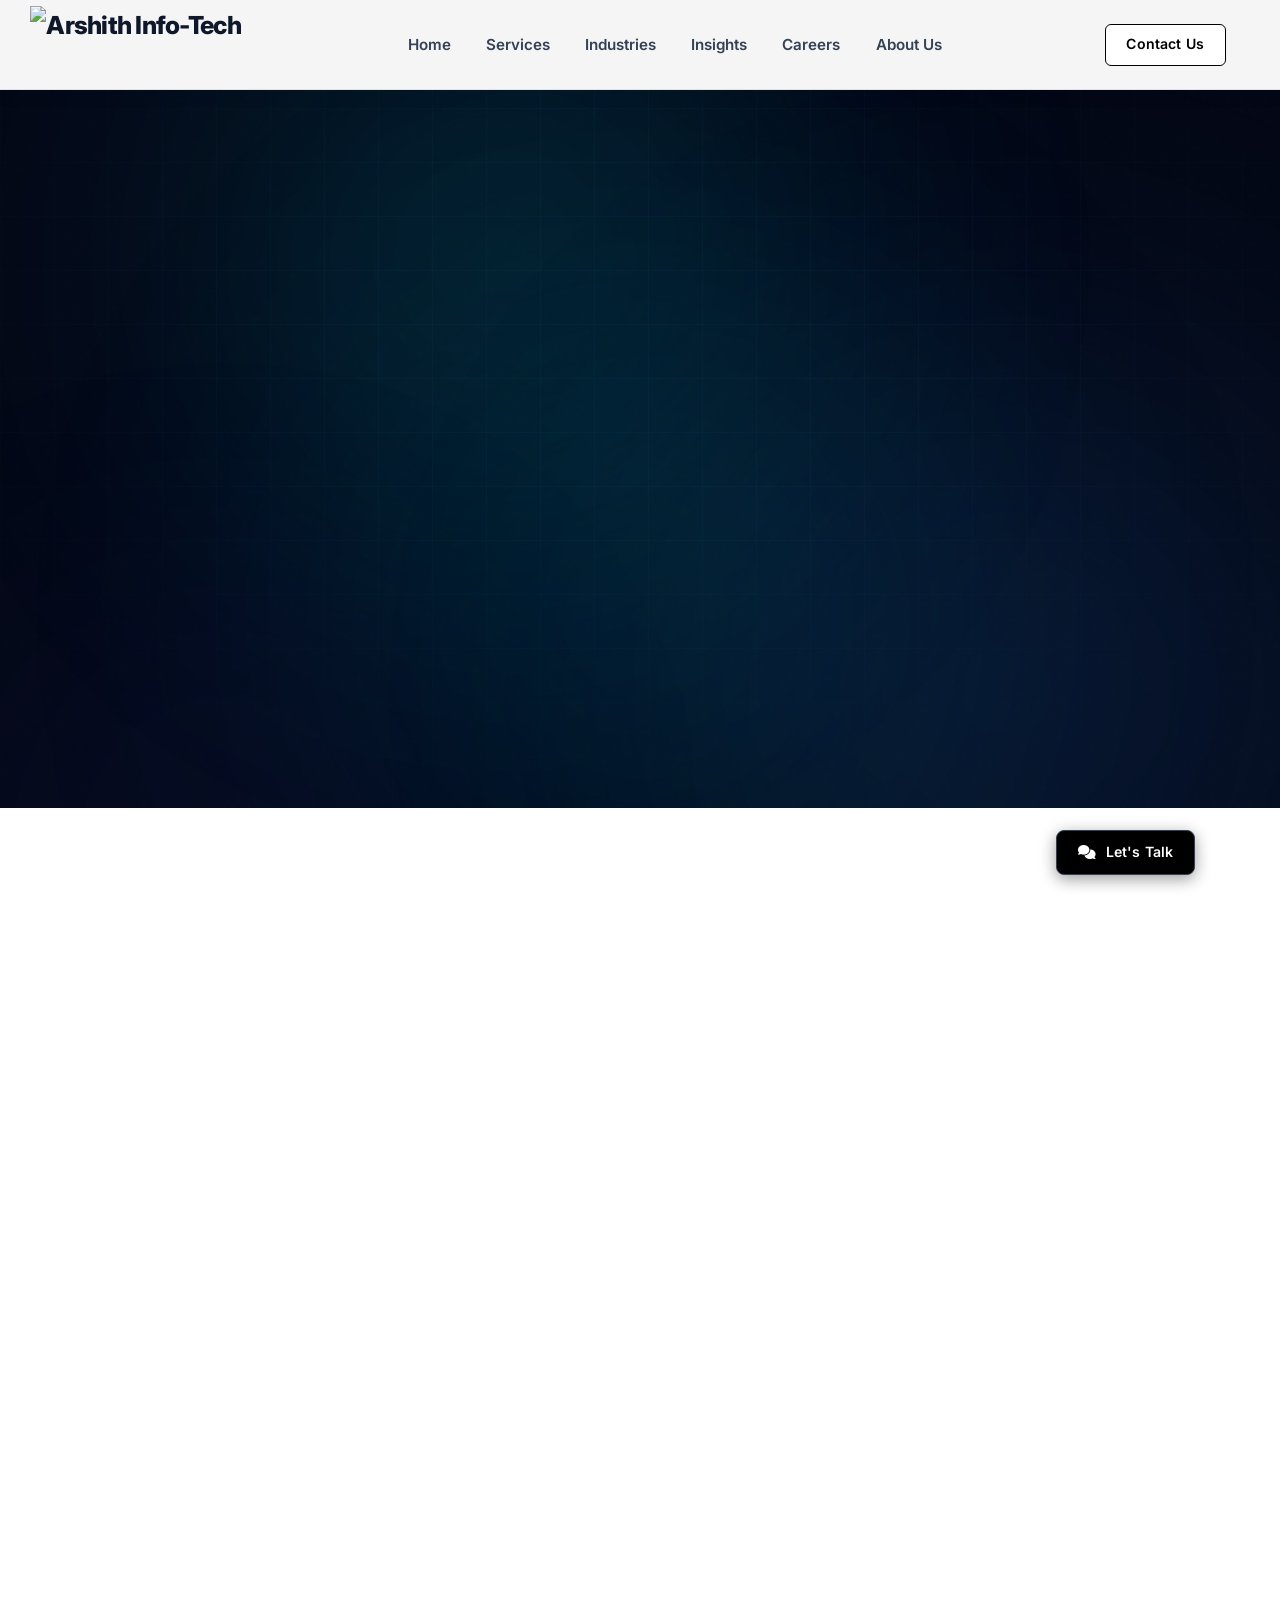
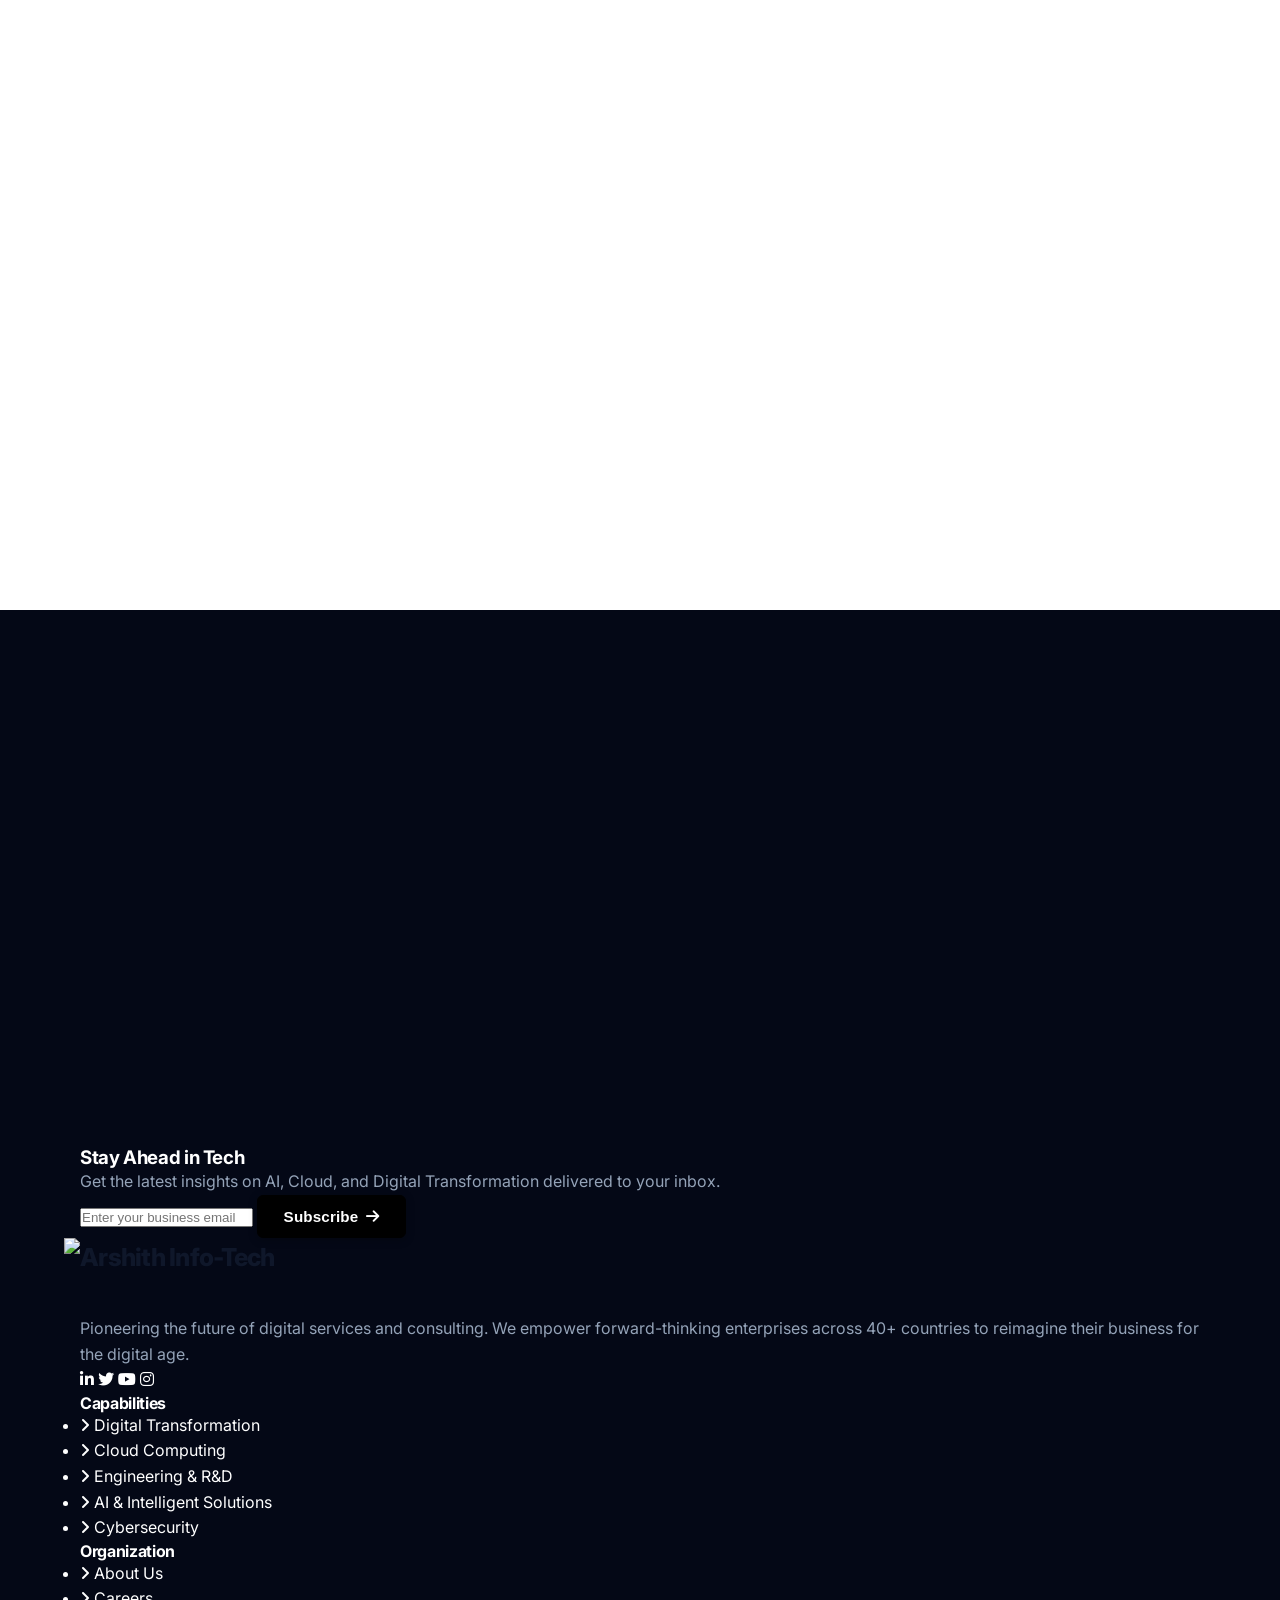
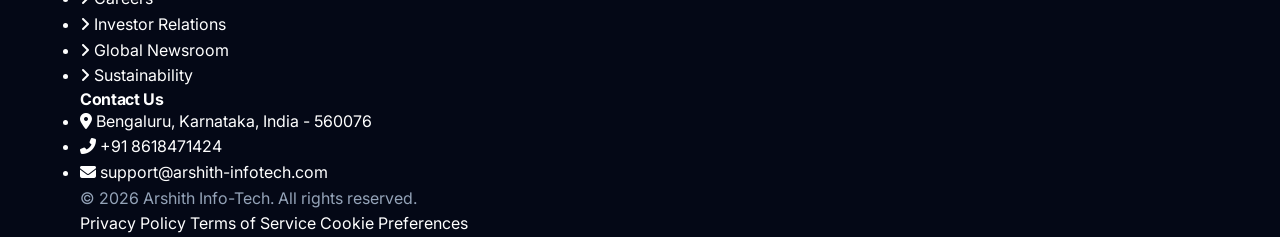
==== careers.html @ ac133708 "Update why-join-us and culture cards with 4-color professional styling" ====
<!DOCTYPE html>
<html lang="en">

<head>
  <meta charset="UTF-8">
  <meta name="viewport" content="width=device-width, initial-scale=1.0">
  <title>Careers | Arshith Info-Tech - Build Your Future With Us</title>
  <meta name="description"
    content="Join Arshith Info-Tech. Build your career with curious thinkers, technology enthusiasts, and problem solvers creating transformative solutions across AI, Cloud, Cybersecurity, and Digital Transformation." />

  <!-- Google Fonts -->
  <link rel="preconnect" href="https://fonts.googleapis.com">
  <link rel="preconnect" href="https://fonts.gstatic.com" crossorigin>
  <link href="https://fonts.googleapis.com/css2?family=Inter:wght@400;500;600;700;800;900&family=Outfit:wght@400;500;600;700;800;900&display=swap" rel="stylesheet">
  <!-- FontAwesome -->
  <link rel="stylesheet" href="https://cdnjs.cloudflare.com/ajax/libs/font-awesome/6.4.0/css/all.min.css">
  <!-- Custom CSS -->
  <link rel="stylesheet" href="css/style.css?v=1.1">
  <link rel="stylesheet" href="footer-premium.css?v=1.1">
  <style>
    /* Direct override for Why Feature Cards */
    .why-interactive-grid > .why-feature-card:nth-child(1) .why-icon-circle,
    .why-feature-card.card-grow .why-icon-circle {
      background: rgba(2, 132, 199, 0.08) !important;
      border: 1px solid rgba(2, 132, 199, 0.25) !important;
      color: #0284c7 !important;
    }
    .why-interactive-grid > .why-feature-card:nth-child(1) .why-card-title,
    .why-feature-card.card-grow .why-card-title {
      color: #0284c7 !important;
    }

    .why-interactive-grid > .why-feature-card:nth-child(2) .why-icon-circle,
    .why-feature-card.card-innovate .why-icon-circle {
      background: rgba(124, 58, 237, 0.08) !important;
      border: 1px solid rgba(124, 58, 237, 0.25) !important;
      color: #7c3aed !important;
    }
    .why-interactive-grid > .why-feature-card:nth-child(2) .why-card-title,
    .why-feature-card.card-innovate .why-card-title {
      color: #7c3aed !important;
    }

    .why-interactive-grid > .why-feature-card:nth-child(3) .why-icon-circle,
    .why-feature-card.card-collaborate .why-icon-circle {
      background: rgba(5, 150, 105, 0.08) !important;
      border: 1px solid rgba(5, 150, 105, 0.25) !important;
      color: #059669 !important;
    }
    .why-interactive-grid > .why-feature-card:nth-child(3) .why-card-title,
    .why-feature-card.card-collaborate .why-card-title {
      color: #059669 !important;
    }

    .why-interactive-grid > .why-feature-card:nth-child(4) .why-icon-circle,
    .why-feature-card.card-impact .why-icon-circle {
      background: rgba(234, 88, 12, 0.08) !important;
      border: 1px solid rgba(234, 88, 12, 0.25) !important;
      color: #ea580c !important;
    }
    .why-interactive-grid > .why-feature-card:nth-child(4) .why-card-title,
    .why-feature-card.card-impact .why-card-title {
      color: #ea580c !important;
    }

    /* Culture Value Pillars - Small clean icon box matching Why cards */
    .culture-value-pillar .pillar-icon,
    body.page-careers .pillar-icon {
      width: 52px !important;
      height: 52px !important;
      border-radius: 14px !important;
      display: inline-flex !important;
      align-items: center !important;
      justify-content: center !important;
      font-size: 1.3rem !important;
      margin-bottom: 1.4rem !important;
    }

    /* Pillar 1: Curiosity - Blue */
    .culture-values-layout > .culture-value-pillar:nth-child(1) .pillar-icon,
    .culture-value-pillar.pillar-curiosity .pillar-icon {
      background: rgba(2, 132, 199, 0.08) !important;
      border: 1px solid rgba(2, 132, 199, 0.25) !important;
      color: #0284c7 !important;
    }
    .culture-values-layout > .culture-value-pillar:nth-child(1) .pillar-title,
    .culture-value-pillar.pillar-curiosity .pillar-title {
      color: #0284c7 !important;
    }
    .culture-values-layout > .culture-value-pillar:nth-child(1) .pillar-top-accent,
    .culture-value-pillar.pillar-curiosity .pillar-top-accent {
      background: linear-gradient(90deg, #0284c7 0%, #38bdf8 100%) !important;
    }
    .culture-values-layout > .culture-value-pillar:nth-child(1) .pillar-footer-tag,
    .culture-value-pillar.pillar-curiosity .pillar-footer-tag {
      color: #0284c7 !important;
    }

    /* Pillar 2: Ownership - Purple */
    .culture-values-layout > .culture-value-pillar:nth-child(2) .pillar-icon,
    .culture-value-pillar.pillar-ownership .pillar-icon {
      background: rgba(124, 58, 237, 0.08) !important;
      border: 1px solid rgba(124, 58, 237, 0.25) !important;
      color: #7c3aed !important;
    }
    .culture-values-layout > .culture-value-pillar:nth-child(2) .pillar-title,
    .culture-value-pillar.pillar-ownership .pillar-title {
      color: #7c3aed !important;
    }
    .culture-values-layout > .culture-value-pillar:nth-child(2) .pillar-top-accent,
    .culture-value-pillar.pillar-ownership .pillar-top-accent {
      background: linear-gradient(90deg, #7c3aed 0%, #a78bfa 100%) !important;
    }
    .culture-values-layout > .culture-value-pillar:nth-child(2) .pillar-footer-tag,
    .culture-value-pillar.pillar-ownership .pillar-footer-tag {
      color: #7c3aed !important;
    }

    /* Pillar 3: Collaboration - Green */
    .culture-values-layout > .culture-value-pillar:nth-child(3) .pillar-icon,
    .culture-value-pillar.pillar-collaboration .pillar-icon {
      background: rgba(5, 150, 105, 0.08) !important;
      border: 1px solid rgba(5, 150, 105, 0.25) !important;
      color: #059669 !important;
    }
    .culture-values-layout > .culture-value-pillar:nth-child(3) .pillar-title,
    .culture-value-pillar.pillar-collaboration .pillar-title {
      color: #059669 !important;
    }
    .culture-values-layout > .culture-value-pillar:nth-child(3) .pillar-top-accent,
    .culture-value-pillar.pillar-collaboration .pillar-top-accent {
      background: linear-gradient(90deg, #059669 0%, #34d399 100%) !important;
    }
    .culture-values-layout > .culture-value-pillar:nth-child(3) .pillar-footer-tag,
    .culture-value-pillar.pillar-collaboration .pillar-footer-tag {
      color: #059669 !important;
    }

    /* Pillar 4: Continuous Improvement - Orange */
    .culture-values-layout > .culture-value-pillar:nth-child(4) .pillar-icon,
    .culture-value-pillar.pillar-improvement .pillar-icon {
      background: rgba(234, 88, 12, 0.08) !important;
      border: 1px solid rgba(234, 88, 12, 0.25) !important;
      color: #ea580c !important;
    }
    .culture-values-layout > .culture-value-pillar:nth-child(4) .pillar-title,
    .culture-value-pillar.pillar-improvement .pillar-title {
      color: #ea580c !important;
    }
    .culture-values-layout > .culture-value-pillar:nth-child(4) .pillar-top-accent,
    .culture-value-pillar.pillar-improvement .pillar-top-accent {
      background: linear-gradient(90deg, #ea580c 0%, #fb923c 100%) !important;
    }
    .culture-values-layout > .culture-value-pillar:nth-child(4) .pillar-footer-tag,
    .culture-value-pillar.pillar-improvement .pillar-footer-tag {
      color: #ea580c !important;
    }
  </style>
</head>

<body class="theme-page-cyber-blue page-careers">

  <!-- Global Animated Background (Interactive Constellation Canvas + Ambient Aurora Glow) -->
  <div class="global-aurora-bg">
    <div class="aurora-orb aurora-orb-1"></div>
    <div class="aurora-orb aurora-orb-2"></div>
    <div class="aurora-orb aurora-orb-3"></div>
    <div class="aurora-orb aurora-orb-4"></div>
  </div>
  <canvas id="globalParticlesCanvas"></canvas>

  <!-- Navbar (Exact Same Header Component) -->
  <nav class="navbar">
    <div class="container">
      <a href="index.html" class="logo">
        <img src="assets/images/logo-official.png" alt="Arshith Info-Tech" class="logo-img">
      </a>
      <ul class="nav-links">
        <div class="drawer-brand">
          <img src="assets/images/logo-official.png" alt="Arshith Info-Tech" class="logo-img">
        </div>
        <button class="drawer-close" aria-label="Close menu"><i class="fas fa-times"></i></button>
        <li><a href="index.html"><i class="fas fa-house"></i> Home</a></li>
        <li><a href="services.html"><i class="fas fa-laptop-code"></i> Services</a></li>
        <li><a href="industries.html"><i class="fas fa-layer-group"></i> Industries</a></li>
        <li><a href="insights.html"><i class="fas fa-newspaper"></i> Insights</a></li>
        <li><a href="careers.html" class="active"><i class="fas fa-briefcase"></i> Careers</a></li>
        <li><a href="about-infotech.html"><i class="fas fa-building"></i> About Us</a></li>
        <li class="drawer-cta-item"><a href="javascript:void(0)" class="btn btn-primary drawer-cta-btn" aria-haspopup="dialog"><i class="fas fa-paper-plane"></i> Contact Us</a></li>
      </ul>
      <a href="javascript:void(0)" class="btn btn-primary nav-cta" aria-haspopup="dialog">Contact Us</a>
      <div class="menu-toggle" aria-label="Open Navigation Menu">
        <i class="fas fa-bars"></i>
      </div>
    </div>
  </nav>

  <!-- Mobile Menu Overlay -->
  <div id="menuOverlay"></div>

  <!-- ===================================================
       1. CAREERS HERO SECTION
       =================================================== -->
  <header class="careers-hero-section">
    <div class="container">
      <div class="careers-hero-grid">
        
        <!-- Hero Left: Typography & Actions -->
        <div class="careers-hero-content reveal-left">
          <div class="careers-pill-badge">
            <span class="careers-pulse-dot"></span>
            <span>CAREERS</span>
          </div>

          <h1 class="careers-hero-title">
            Build Your Future <br><span class="gradient-text">With Us</span>
          </h1>

          <p class="careers-hero-lead">
            Join a team of curious thinkers, technology enthusiasts, and problem solvers who are building solutions for the digital world.
          </p>

          <div class="careers-hero-cta-group">
            <a href="#openings" class="btn btn-primary careers-primary-btn">
              <span>Explore Opportunities</span>
              <i class="fas fa-arrow-down"></i>
            </a>
            <a href="#life-at-arshith" class="btn btn-outline careers-secondary-btn">
              <i class="fas fa-users"></i>
              <span>Life at Arshith Info-Tech</span>
            </a>
          </div>

          <!-- Hero Metrics Strip -->
          <div class="careers-hero-metrics">
            <div class="hero-metric-item">
              <span class="metric-value">100%</span>
              <span class="metric-label">Collaborative Spirit</span>
            </div>
            <div class="metric-divider"></div>
            <div class="hero-metric-item">
              <span class="metric-value">Continuous</span>
              <span class="metric-label">Learning &amp; Mentorship</span>
            </div>
            <div class="metric-divider"></div>
            <div class="hero-metric-item">
              <span class="metric-value">Global</span>
              <span class="metric-label">Project Exposure</span>
            </div>
          </div>
        </div>

        <!-- Hero Right: Team Collaboration Visual Frame -->
        <div class="careers-hero-visual reveal-right">
          <div class="careers-image-composition">
            <div class="composition-main-img-wrapper">
              <img src="assets/images/careers-hero.jpg" alt="Diverse Technology Team Collaborating at Arshith Info-Tech" class="careers-team-img">
              <div class="img-ambient-gradient"></div>
            </div>

            <!-- Floating Employee Telemetry Badges -->
            <div class="careers-floating-badge badge-top-right">
              <div class="badge-icon"><i class="fas fa-brain"></i></div>
              <div class="badge-text">
                <strong>Modern Tech Stacks</strong>
                <span>AI, Cloud &amp; Distributed Systems</span>
              </div>
            </div>

            <div class="careers-floating-badge badge-bottom-left">
              <div class="badge-icon"><i class="fas fa-seedling"></i></div>
              <div class="badge-text">
                <strong>Career Acceleration</strong>
                <span>Structured Growth Pathways</span>
              </div>
            </div>
          </div>
        </div>

      </div>
    </div>
  </header>

  <!-- ===================================================
       CAREERS LIGHT THEME SHOWCASE WRAPPER
       =================================================== -->
  <div class="careers-light-wrapper" style="background-color: #ffffff !important; background: #ffffff !important; position: relative !important; z-index: 10 !important;">

    <!-- ===================================================
         2. WHY JOIN US SECTION (4 Interactive Feature Areas)
         =================================================== -->
    <section class="careers-why-section section-padding" id="why-join-us" style="background-color: #ffffff !important; background: #ffffff !important; position: relative !important; z-index: 12 !important;">
    <div class="container">
      
      <div class="section-header-centered reveal-up">
        <span class="section-eyebrow"><i class="fas fa-compass"></i> WHY BUILD YOUR CAREER</span>
        <h2 class="section-heading">Why Build Your Career With Arshith Info-Tech?</h2>
        <p class="section-subtitle">
          We believe great technology starts with great people. We create an environment where individuals can learn, collaborate, experiment, and grow while working on meaningful technology challenges.
        </p>
      </div>

      <div class="why-interactive-grid">
        
        <!-- Feature 01: GROW -->
        <div class="why-feature-card card-grow reveal-up" data-delay="100">
          <div class="why-card-glow"></div>
          <div class="why-card-number">01</div>
          <div class="why-icon-circle">
            <i class="fas fa-chart-line"></i>
          </div>
          <h3 class="why-card-title">GROW</h3>
          <p class="why-card-desc">
            Build your skills through continuous learning, mentorship, and exposure to modern technologies.
          </p>
          <ul class="why-card-points">
            <li><i class="fas fa-check"></i> Personalized development roadmaps</li>
            <li><i class="fas fa-check"></i> Industry certification sponsorships</li>
            <li><i class="fas fa-check"></i> Senior executive mentorship</li>
          </ul>
        </div>

        <!-- Feature 02: INNOVATE -->
        <div class="why-feature-card card-innovate reveal-up" data-delay="200">
          <div class="why-card-glow"></div>
          <div class="why-card-number">02</div>
          <div class="why-icon-circle">
            <i class="fas fa-lightbulb"></i>
          </div>
          <h3 class="why-card-title">INNOVATE</h3>
          <p class="why-card-desc">
            Work on challenging problems and explore new ideas across AI, cloud, cybersecurity, engineering, and digital transformation.
          </p>
          <ul class="why-card-points">
            <li><i class="fas fa-check"></i> Hackathons and incubation labs</li>
            <li><i class="fas fa-check"></i> Next-generation cloud architectures</li>
            <li><i class="fas fa-check"></i> Real-world AI implementation</li>
          </ul>
        </div>

        <!-- Feature 03: COLLABORATE -->
        <div class="why-feature-card card-collaborate reveal-up" data-delay="300">
          <div class="why-card-glow"></div>
          <div class="why-card-number">03</div>
          <div class="why-icon-circle">
            <i class="fas fa-people-carry-box"></i>
          </div>
          <h3 class="why-card-title">COLLABORATE</h3>
          <p class="why-card-desc">
            Work with talented teams where different perspectives come together to create better solutions.
          </p>
          <ul class="why-card-points">
            <li><i class="fas fa-check"></i> Cross-functional agile squads</li>
            <li><i class="fas fa-check"></i> Transparent, open-door leadership</li>
            <li><i class="fas fa-check"></i> Inclusive, supportive culture</li>
          </ul>
        </div>

        <!-- Feature 04: MAKE AN IMPACT -->
        <div class="why-feature-card card-impact reveal-up" data-delay="400">
          <div class="why-card-glow"></div>
          <div class="why-card-number">04</div>
          <div class="why-icon-circle">
            <i class="fas fa-earth-americas"></i>
          </div>
          <h3 class="why-card-title">MAKE AN IMPACT</h3>
          <p class="why-card-desc">
            Contribute to technology solutions that solve real business problems and create measurable value.
          </p>
          <ul class="why-card-points">
            <li><i class="fas fa-check"></i> Mission-critical enterprise client projects</li>
            <li><i class="fas fa-check"></i> Global digital transformation scale</li>
            <li><i class="fas fa-check"></i> Tangible business outcomes</li>
          </ul>
        </div>

      </div>

    </div>
  </section>

  <!-- ===================================================
       3. LIFE AT ARSHITH INFO-TECH (Editorial Visual Gallery)
       =================================================== -->
  <section class="careers-life-section section-padding" id="life-at-arshith" style="background-color: #ffffff !important; background: #ffffff !important; position: relative !important; z-index: 10 !important;">
    <div class="container">

      <div class="section-header-centered reveal-up">
        <span class="section-eyebrow"><i class="fas fa-heart"></i> WORKPLACE CULTURE</span>
        <h2 class="section-heading">Life at Arshith Info-Tech</h2>
        <p class="section-subtitle">
          More than projects and technology, we are building a workplace where people can learn, share ideas, and grow together.
        </p>
      </div>

      <!-- Asymmetric Editorial Gallery Grid -->
      <div class="life-gallery-mosaic">
        
        <!-- Large Featured Gallery Tile -->
        <div class="gallery-tile tile-large reveal-left">
          <div class="tile-img-container">
            <img src="assets/images/life-collab.png" alt="Team Collaboration and Creative Problem Solving" class="gallery-img">
            <div class="tile-overlay">
              <span class="tile-tag"><i class="fas fa-users-gear"></i> TEAM COLLABORATION</span>
              <h3 class="tile-title">Creative Problem Solving</h3>
              <p class="tile-desc">Engineers and architects collaborating in open brainstorming sessions to architect scalable solutions.</p>
            </div>
          </div>
        </div>

        <!-- Stacked Gallery Tile 1 -->
        <div class="gallery-tile tile-medium reveal-right">
          <div class="tile-img-container">
            <img src="assets/images/life-learning.jpg" alt="Technology Discussions and Learning" class="gallery-img">
            <div class="tile-overlay">
              <span class="tile-tag"><i class="fas fa-chalkboard-user"></i> KNOWLEDGE SHARING</span>
              <h3 class="tile-title">Learning &amp; Development</h3>
              <p class="tile-desc">Regular tech talks, peer code reviews, and deep-dive technical workshops.</p>
            </div>
          </div>
        </div>

        <!-- Stacked Gallery Tile 2 -->
        <div class="gallery-tile tile-medium reveal-up">
          <div class="tile-img-container">
            <img src="assets/images/life-tech.jpg" alt="Technology Discussions & Architecture" class="gallery-img">
            <div class="tile-overlay">
              <span class="tile-tag"><i class="fas fa-microchip"></i> INNOVATION CULTURE</span>
              <h3 class="tile-title">Technology Discussions</h3>
              <p class="tile-desc">Exploring modern frameworks, cloud architectures, and emerging AI paradigms.</p>
            </div>
          </div>
        </div>

      </div>

    </div>
  </section>

  <!-- ===================================================
       4. OUR CULTURE ("Grow With Us" 4 Core Values)
       =================================================== -->
  <section class="careers-culture-section section-padding" style="background-color: #ffffff !important; background: #ffffff !important; position: relative !important; z-index: 10 !important;">
    <div class="container">
      
      <div class="section-header-centered reveal-up">
        <span class="section-eyebrow"><i class="fas fa-award"></i> CORE PRINCIPLES</span>
        <h2 class="section-heading">Grow With Us</h2>
        <p class="section-subtitle">
          Our core values guide how we work with clients, support our teammates, and evolve as a technology organization.
        </p>
      </div>

      <div class="culture-values-layout">
        
        <!-- Value 1: Curiosity -->
        <div class="culture-value-pillar pillar-curiosity reveal-left" data-delay="100">
          <div class="pillar-top-accent"></div>
          <div class="pillar-icon"><i class="fas fa-magnifying-glass"></i></div>
          <h3 class="pillar-title">Curiosity</h3>
          <p class="pillar-desc">
            Stay curious, keep learning, and explore better ways to solve problems.
          </p>
          <span class="pillar-footer-tag">Never stop exploring</span>
        </div>

        <!-- Value 2: Ownership -->
        <div class="culture-value-pillar pillar-ownership reveal-up" data-delay="200">
          <div class="pillar-top-accent"></div>
          <div class="pillar-icon"><i class="fas fa-shield-heart"></i></div>
          <h3 class="pillar-title">Ownership</h3>
          <p class="pillar-desc">
            Take responsibility, follow through, and create meaningful results.
          </p>
          <span class="pillar-footer-tag">Empowered accountability</span>
        </div>

        <!-- Value 3: Collaboration -->
        <div class="culture-value-pillar pillar-collaboration reveal-up" data-delay="300">
          <div class="pillar-top-accent"></div>
          <div class="pillar-icon"><i class="fas fa-handshake-angle"></i></div>
          <h3 class="pillar-title">Collaboration</h3>
          <p class="pillar-desc">
            Share knowledge, respect different perspectives, and succeed together.
          </p>
          <span class="pillar-footer-tag">Win as one team</span>
        </div>

        <!-- Value 4: Continuous Improvement -->
        <div class="culture-value-pillar pillar-improvement reveal-right" data-delay="400">
          <div class="pillar-top-accent"></div>
          <div class="pillar-icon"><i class="fas fa-arrows-spin"></i></div>
          <h3 class="pillar-title">Continuous Improvement</h3>
          <p class="pillar-desc">
            Learn from every experience and keep raising the quality of our work.
          </p>
          <span class="pillar-footer-tag">Excellence by design</span>
        </div>

      </div>

    </div>
  </section>

  <!-- ===================================================
       5. CAREER OPPORTUNITIES & JOB SEARCH INTERFACE
       =================================================== -->
  <section class="careers-openings-section section-padding" id="openings" style="background-color: #ffffff !important; background: #ffffff !important; position: relative !important; z-index: 10 !important;">
    <div class="container">
      
      <div class="section-header-centered reveal-up">
        <span class="section-eyebrow"><i class="fas fa-briefcase"></i> CAREER OPPORTUNITIES</span>
        <h2 class="section-heading">Find Your Opportunity</h2>
        <p class="section-subtitle">
          Explore opportunities to work with our teams and build your career across technology, engineering, consulting, and business functions.
        </p>
        <div class="openings-demo-notice">
          <i class="fas fa-info-circle"></i>
          <span>Sample Opportunity Profiles — Explore requirements, responsibilities, and submit candidate interest below.</span>
        </div>
      </div>

      <!-- Department Filter Pills -->
      <div class="careers-filter-bar reveal-up" id="careersFilterBar">
        <span class="career-filter-label"><i class="fas fa-filter"></i> Department:</span>
        <div class="career-pills-scroll">
          <button type="button" class="career-pill active" data-job-filter="all">All Opportunities</button>
          <button type="button" class="career-pill" data-job-filter="engineering">Engineering</button>
          <button type="button" class="career-pill" data-job-filter="ai-data">AI &amp; Data</button>
          <button type="button" class="career-pill" data-job-filter="cloud">Cloud</button>
          <button type="button" class="career-pill" data-job-filter="cybersecurity">Cybersecurity</button>
          <button type="button" class="career-pill" data-job-filter="design">Design</button>
          <button type="button" class="career-pill" data-job-filter="business-consulting">Business &amp; Consulting</button>
        </div>
      </div>

      <!-- Job Listings Grid -->
      <div class="jobs-list-container">
        
        <!-- Job 1: Software Engineer -->
        <div class="job-card-item reveal-up" data-job-category="engineering">
          <div class="job-card-main">
            <div class="job-dept-tag tag-engineering">
              <i class="fas fa-code"></i> Engineering
            </div>
            <h3 class="job-title">Software Engineer</h3>
            <p class="job-snippet">
              Design, build, and maintain scalable full-stack applications, microservices, and backend APIs using modern frameworks.
            </p>
            <div class="job-meta-row">
              <span class="meta-tag"><i class="fas fa-map-marker-alt"></i> India / Hybrid</span>
              <span class="meta-tag"><i class="fas fa-clock"></i> Full Time</span>
              <span class="meta-tag"><i class="fas fa-layer-group"></i> 2-5 Years Exp</span>
            </div>
          </div>
          <div class="job-card-action">
            <button type="button" class="btn btn-outline btn-view-job" data-open-job-modal="se">
              <span>View Position</span>
              <i class="fas fa-arrow-right"></i>
            </button>
          </div>
        </div>

        <!-- Job 2: AI / ML Engineer -->
        <div class="job-card-item reveal-up" data-job-category="ai-data">
          <div class="job-card-main">
            <div class="job-dept-tag tag-ai">
              <i class="fas fa-brain"></i> AI &amp; Data
            </div>
            <h3 class="job-title">AI / ML Engineer</h3>
            <p class="job-snippet">
              Develop, fine-tune, and deploy machine learning models, generative AI workflows, and predictive analytics engines.
            </p>
            <div class="job-meta-row">
              <span class="meta-tag"><i class="fas fa-map-marker-alt"></i> India / Hybrid</span>
              <span class="meta-tag"><i class="fas fa-clock"></i> Full Time</span>
              <span class="meta-tag"><i class="fas fa-layer-group"></i> 3-6 Years Exp</span>
            </div>
          </div>
          <div class="job-card-action">
            <button type="button" class="btn btn-outline btn-view-job" data-open-job-modal="aiml">
              <span>View Position</span>
              <i class="fas fa-arrow-right"></i>
            </button>
          </div>
        </div>

        <!-- Job 3: Cloud Engineer -->
        <div class="job-card-item reveal-up" data-job-category="cloud">
          <div class="job-card-main">
            <div class="job-dept-tag tag-cloud">
              <i class="fas fa-cloud"></i> Cloud
            </div>
            <h3 class="job-title">Cloud Engineer</h3>
            <p class="job-snippet">
              Architect and manage enterprise cloud infrastructure, Kubernetes clusters, and automated CI/CD deployment pipelines.
            </p>
            <div class="job-meta-row">
              <span class="meta-tag"><i class="fas fa-map-marker-alt"></i> India / Hybrid</span>
              <span class="meta-tag"><i class="fas fa-clock"></i> Full Time</span>
              <span class="meta-tag"><i class="fas fa-layer-group"></i> 3-5 Years Exp</span>
            </div>
          </div>
          <div class="job-card-action">
            <button type="button" class="btn btn-outline btn-view-job" data-open-job-modal="cloud">
              <span>View Position</span>
              <i class="fas fa-arrow-right"></i>
            </button>
          </div>
        </div>

        <!-- Job 4: Cybersecurity Analyst -->
        <div class="job-card-item reveal-up" data-job-category="cybersecurity">
          <div class="job-card-main">
            <div class="job-dept-tag tag-cyber">
              <i class="fas fa-shield-halved"></i> Cybersecurity
            </div>
            <h3 class="job-title">Cybersecurity Analyst</h3>
            <p class="job-snippet">
              Monitor threat intelligence, implement zero-trust protocols, and perform vulnerability assessments across enterprise platforms.
            </p>
            <div class="job-meta-row">
              <span class="meta-tag"><i class="fas fa-map-marker-alt"></i> India / Hybrid</span>
              <span class="meta-tag"><i class="fas fa-clock"></i> Full Time</span>
              <span class="meta-tag"><i class="fas fa-layer-group"></i> 2-4 Years Exp</span>
            </div>
          </div>
          <div class="job-card-action">
            <button type="button" class="btn btn-outline btn-view-job" data-open-job-modal="cyber">
              <span>View Position</span>
              <i class="fas fa-arrow-right"></i>
            </button>
          </div>
        </div>

        <!-- Job 5: UI/UX Designer -->
        <div class="job-card-item reveal-up" data-job-category="design">
          <div class="job-card-main">
            <div class="job-dept-tag tag-design">
              <i class="fas fa-pen-ruler"></i> Design
            </div>
            <h3 class="job-title">UI/UX Designer</h3>
            <p class="job-snippet">
              Craft intuitive user interfaces, enterprise design systems, interactive prototypes, and frictionless user experiences.
            </p>
            <div class="job-meta-row">
              <span class="meta-tag"><i class="fas fa-map-marker-alt"></i> India / Hybrid</span>
              <span class="meta-tag"><i class="fas fa-clock"></i> Full Time</span>
              <span class="meta-tag"><i class="fas fa-layer-group"></i> 2-5 Years Exp</span>
            </div>
          </div>
          <div class="job-card-action">
            <button type="button" class="btn btn-outline btn-view-job" data-open-job-modal="design">
              <span>View Position</span>
              <i class="fas fa-arrow-right"></i>
            </button>
          </div>
        </div>

        <!-- Job 6: Business Analyst -->
        <div class="job-card-item reveal-up" data-job-category="business-consulting">
          <div class="job-card-main">
            <div class="job-dept-tag tag-business">
              <i class="fas fa-briefcase"></i> Business &amp; Consulting
            </div>
            <h3 class="job-title">Business Analyst</h3>
            <p class="job-snippet">
              Translate complex business requirements into clear technical specifications, process flows, and measurable digital initiatives.
            </p>
            <div class="job-meta-row">
              <span class="meta-tag"><i class="fas fa-map-marker-alt"></i> India / Hybrid</span>
              <span class="meta-tag"><i class="fas fa-clock"></i> Full Time</span>
              <span class="meta-tag"><i class="fas fa-layer-group"></i> 2-5 Years Exp</span>
            </div>
          </div>
          <div class="job-card-action">
            <button type="button" class="btn btn-outline btn-view-job" data-open-job-modal="ba">
              <span>View Position</span>
              <i class="fas fa-arrow-right"></i>
            </button>
          </div>
        </div>

      </div>

    </div>
  </section>

  </div>

  <!-- ===================================================
       6. CAREERS FINAL CALL TO ACTION
       =================================================== -->
  <section class="careers-cta-section section-padding">
    <div class="container">
      <div class="careers-cta-box reveal-scale">
        <div class="careers-cta-content">
          <span class="cta-kicker"><i class="fas fa-rocket"></i> JOIN OUR MISSION</span>
          <h2 class="careers-cta-heading">Ready to Build What's Next?</h2>
          <p class="careers-cta-desc">
            Bring your ideas, skills, and curiosity to a team building technology for the future.
          </p>
          <div class="careers-cta-actions">
            <a href="#openings" class="btn btn-primary btn-cta-careers">
              <span>Explore Opportunities</span>
              <i class="fas fa-arrow-up"></i>
            </a>
          </div>
        </div>
      </div>
    </div>
  </section>

  <!-- ===================================================
       7. STANDALONE JOB DETAIL MODALS (6 Positions)
       =================================================== -->

  <!-- Modal: Software Engineer -->
  <div id="modal-job-se" class="job-detail-modal" role="dialog" aria-modal="true" aria-labelledby="jobTitle-se">
    <div class="modal-box job-modal-box">
      <button class="modal-close job-modal-close" aria-label="Close modal"><i class="fas fa-times"></i></button>
      
      <div class="job-modal-header">
        <div class="job-dept-tag tag-engineering"><i class="fas fa-code"></i> Engineering</div>
        <h2 id="jobTitle-se" class="job-modal-title">Software Engineer</h2>
        <div class="job-modal-meta">
          <span><i class="fas fa-map-marker-alt"></i> India / Hybrid</span>
          <span>&bull;</span>
          <span><i class="fas fa-clock"></i> Full Time</span>
          <span>&bull;</span>
          <span><i class="fas fa-building"></i> Arshith Core Engineering</span>
        </div>
      </div>

      <div class="job-modal-body">
        <h3>Role Overview</h3>
        <p>As a Software Engineer at Arshith Info-Tech, you will build and scale mission-critical web applications, backend APIs, and enterprise digital solutions. You will collaborate with cross-functional squads to engineer clean, maintainable, and high-performance software.</p>

        <h3>Key Responsibilities</h3>
        <ul>
          <li>Design, develop, and test modular backend services and responsive frontend interfaces.</li>
          <li>Write robust unit, integration, and end-to-end automated test suites.</li>
          <li>Participate in peer code reviews, architectural discussions, and agile sprints.</li>
          <li>Optimize application performance, database queries, and API response latencies.</li>
        </ul>

        <h3>Required Skills</h3>
        <div class="skills-pill-group">
          <span class="skill-tag">JavaScript / TypeScript</span>
          <span class="skill-tag">Node.js / Python / Java</span>
          <span class="skill-tag">React / Modern Web</span>
          <span class="skill-tag">REST / GraphQL APIs</span>
          <span class="skill-tag">SQL / NoSQL Databases</span>
        </div>

        <h3>Preferred Qualifications</h3>
        <ul>
          <li>Familiarity with Docker containerization and CI/CD pipelines.</li>
          <li>Strong understanding of software design patterns and distributed architectures.</li>
        </ul>
      </div>

      <div class="job-modal-footer">
        <button type="button" class="btn btn-outline job-modal-close">
          <i class="fas fa-arrow-left"></i> Back to Positions
        </button>
        <button type="button" class="btn btn-primary btn-apply-trigger" data-apply-title="Software Engineer" data-apply-dept="Engineering">
          <span>Apply Now</span>
          <i class="fas fa-paper-plane"></i>
        </button>
      </div>
    </div>
  </div>

  <!-- Modal: AI / ML Engineer -->
  <div id="modal-job-aiml" class="job-detail-modal" role="dialog" aria-modal="true" aria-labelledby="jobTitle-aiml">
    <div class="modal-box job-modal-box">
      <button class="modal-close job-modal-close" aria-label="Close modal"><i class="fas fa-times"></i></button>
      
      <div class="job-modal-header">
        <div class="job-dept-tag tag-ai"><i class="fas fa-brain"></i> AI &amp; Data</div>
        <h2 id="jobTitle-aiml" class="job-modal-title">AI / ML Engineer</h2>
        <div class="job-modal-meta">
          <span><i class="fas fa-map-marker-alt"></i> India / Hybrid</span>
          <span>&bull;</span>
          <span><i class="fas fa-clock"></i> Full Time</span>
          <span>&bull;</span>
          <span><i class="fas fa-robot"></i> Arshith AI Practice</span>
        </div>
      </div>

      <div class="job-modal-body">
        <h3>Role Overview</h3>
        <p>Join our AI &amp; Intelligent Solutions squad to develop, fine-tune, and deploy state-of-the-art machine learning models, generative AI pipelines, and predictive analytics tools for enterprise clients.</p>

        <h3>Key Responsibilities</h3>
        <ul>
          <li>Build and deploy ML inference pipelines and agentic generative AI workflows.</li>
          <li>Fine-tune open source LLMs on proprietary domain data with strict guardrails.</li>
          <li>Collaborate with data engineers to construct clean ETL training pipelines.</li>
          <li>Monitor model drift, latency, and inference cost efficiency.</li>
        </ul>

        <h3>Required Skills</h3>
        <div class="skills-pill-group">
          <span class="skill-tag">Python / PyTorch / TensorFlow</span>
          <span class="skill-tag">Generative AI / LLMs / RAG</span>
          <span class="skill-tag">Vector Databases</span>
          <span class="skill-tag">MLOps &amp; Model Deployment</span>
          <span class="skill-tag">Pandas / NumPy</span>
        </div>

        <h3>Preferred Qualifications</h3>
        <ul>
          <li>Experience with LangChain, LlamaIndex, or agentic frameworks.</li>
          <li>Published AI/ML projects or contributions to open-source models.</li>
        </ul>
      </div>

      <div class="job-modal-footer">
        <button type="button" class="btn btn-outline job-modal-close">
          <i class="fas fa-arrow-left"></i> Back to Positions
        </button>
        <button type="button" class="btn btn-primary btn-apply-trigger" data-apply-title="AI / ML Engineer" data-apply-dept="AI &amp; Data">
          <span>Apply Now</span>
          <i class="fas fa-paper-plane"></i>
        </button>
      </div>
    </div>
  </div>

  <!-- Modal: Cloud Engineer -->
  <div id="modal-job-cloud" class="job-detail-modal" role="dialog" aria-modal="true" aria-labelledby="jobTitle-cloud">
    <div class="modal-box job-modal-box">
      <button class="modal-close job-modal-close" aria-label="Close modal"><i class="fas fa-times"></i></button>
      
      <div class="job-modal-header">
        <div class="job-dept-tag tag-cloud"><i class="fas fa-cloud"></i> Cloud</div>
        <h2 id="jobTitle-cloud" class="job-modal-title">Cloud Engineer</h2>
        <div class="job-modal-meta">
          <span><i class="fas fa-map-marker-alt"></i> India / Hybrid</span>
          <span>&bull;</span>
          <span><i class="fas fa-clock"></i> Full Time</span>
          <span>&bull;</span>
          <span><i class="fas fa-server"></i> Arshith Cloud Platform Team</span>
        </div>
      </div>

      <div class="job-modal-body">
        <h3>Role Overview</h3>
        <p>Architect, provision, and maintain secure, highly available cloud infrastructures across AWS, Azure, and Google Cloud Platform. You will implement automated Infrastructure as Code (IaC) and reliable CI/CD pipelines.</p>

        <h3>Key Responsibilities</h3>
        <ul>
          <li>Implement Infrastructure as Code using Terraform and CloudFormation.</li>
          <li>Manage Kubernetes (EKS/AKS/GKE) clusters, service meshes, and ingress controllers.</li>
          <li>Implement FinOps strategies to monitor and optimize cloud expenditure.</li>
          <li>Ensure disaster recovery, automated backups, and multi-region resilience.</li>
        </ul>

        <h3>Required Skills</h3>
        <div class="skills-pill-group">
          <span class="skill-tag">AWS / Azure / GCP</span>
          <span class="skill-tag">Kubernetes &amp; Docker</span>
          <span class="skill-tag">Terraform / Ansible</span>
          <span class="skill-tag">CI/CD (GitHub Actions / GitLab)</span>
          <span class="skill-tag">Linux / Bash / Python</span>
        </div>

        <h3>Preferred Qualifications</h3>
        <ul>
          <li>Certified Cloud Architect or Certified Kubernetes Administrator (CKA).</li>
        </ul>
      </div>

      <div class="job-modal-footer">
        <button type="button" class="btn btn-outline job-modal-close">
          <i class="fas fa-arrow-left"></i> Back to Positions
        </button>
        <button type="button" class="btn btn-primary btn-apply-trigger" data-apply-title="Cloud Engineer" data-apply-dept="Cloud">
          <span>Apply Now</span>
          <i class="fas fa-paper-plane"></i>
        </button>
      </div>
    </div>
  </div>

  <!-- Modal: Cybersecurity Analyst -->
  <div id="modal-job-cyber" class="job-detail-modal" role="dialog" aria-modal="true" aria-labelledby="jobTitle-cyber">
    <div class="modal-box job-modal-box">
      <button class="modal-close job-modal-close" aria-label="Close modal"><i class="fas fa-times"></i></button>
      
      <div class="job-modal-header">
        <div class="job-dept-tag tag-cyber"><i class="fas fa-shield-halved"></i> Cybersecurity</div>
        <h2 id="jobTitle-cyber" class="job-modal-title">Cybersecurity Analyst</h2>
        <div class="job-modal-meta">
          <span><i class="fas fa-map-marker-alt"></i> India / Hybrid</span>
          <span>&bull;</span>
          <span><i class="fas fa-clock"></i> Full Time</span>
          <span>&bull;</span>
          <span><i class="fas fa-lock"></i> Arshith Cyber Defense Center</span>
        </div>
      </div>

      <div class="job-modal-body">
        <h3>Role Overview</h3>
        <p>Protect enterprise digital ecosystems by evaluating vulnerability vectors, configuring zero-trust network boundaries, and responding to cyber incidents across cloud and on-premise environments.</p>

        <h3>Key Responsibilities</h3>
        <ul>
          <li>Conduct periodic vulnerability assessments and penetration testing.</li>
          <li>Monitor SIEM/SOC alerts and orchestrate rapid incident response.</li>
          <li>Implement Identity and Access Management (IAM) and least-privilege policies.</li>
          <li>Ensure compliance with ISO 27001, SOC 2, and GDPR standards.</li>
        </ul>

        <h3>Required Skills</h3>
        <div class="skills-pill-group">
          <span class="skill-tag">SIEM / SOAR Tools</span>
          <span class="skill-tag">Zero-Trust Architecture</span>
          <span class="skill-tag">Network Security &amp; Firewalls</span>
          <span class="skill-tag">Vulnerability Assessment</span>
          <span class="skill-tag">OWASP Security Standards</span>
        </div>

        <h3>Preferred Qualifications</h3>
        <ul>
          <li>CompTIA Security+, CEH, or CISSP certifications.</li>
        </ul>
      </div>

      <div class="job-modal-footer">
        <button type="button" class="btn btn-outline job-modal-close">
          <i class="fas fa-arrow-left"></i> Back to Positions
        </button>
        <button type="button" class="btn btn-primary btn-apply-trigger" data-apply-title="Cybersecurity Analyst" data-apply-dept="Cybersecurity">
          <span>Apply Now</span>
          <i class="fas fa-paper-plane"></i>
        </button>
      </div>
    </div>
  </div>

  <!-- Modal: UI/UX Designer -->
  <div id="modal-job-design" class="job-detail-modal" role="dialog" aria-modal="true" aria-labelledby="jobTitle-design">
    <div class="modal-box job-modal-box">
      <button class="modal-close job-modal-close" aria-label="Close modal"><i class="fas fa-times"></i></button>
      
      <div class="job-modal-header">
        <div class="job-dept-tag tag-design"><i class="fas fa-pen-ruler"></i> Design</div>
        <h2 id="jobTitle-design" class="job-modal-title">UI/UX Designer</h2>
        <div class="job-modal-meta">
          <span><i class="fas fa-map-marker-alt"></i> India / Hybrid</span>
          <span>&bull;</span>
          <span><i class="fas fa-clock"></i> Full Time</span>
          <span>&bull;</span>
          <span><i class="fas fa-palette"></i> Arshith Product Design Studio</span>
        </div>
      </div>

      <div class="job-modal-body">
        <h3>Role Overview</h3>
        <p>Design modern, elegant, and user-centric interfaces for enterprise platforms, mobile applications, and web software. You will transform complex workflows into simple, visually stunning digital experiences.</p>

        <h3>Key Responsibilities</h3>
        <ul>
          <li>Create user journey maps, wireframes, high-fidelity mockups, and interactive prototypes.</li>
          <li>Build and maintain comprehensive design systems and component libraries.</li>
          <li>Conduct user research, usability testing sessions, and feedback synthesis.</li>
          <li>Collaborate closely with frontend engineers to ensure pixel-perfect implementation.</li>
        </ul>

        <h3>Required Skills</h3>
        <div class="skills-pill-group">
          <span class="skill-tag">Figma / FigJam</span>
          <span class="skill-tag">Design Systems</span>
          <span class="skill-tag">Prototyping &amp; Wireframing</span>
          <span class="skill-tag">User Research &amp; Testing</span>
          <span class="skill-tag">Information Architecture</span>
        </div>

        <h3>Preferred Qualifications</h3>
        <ul>
          <li>Strong portfolio demonstrating web and mobile enterprise design solutions.</li>
        </ul>
      </div>

      <div class="job-modal-footer">
        <button type="button" class="btn btn-outline job-modal-close">
          <i class="fas fa-arrow-left"></i> Back to Positions
        </button>
        <button type="button" class="btn btn-primary btn-apply-trigger" data-apply-title="UI/UX Designer" data-apply-dept="Design">
          <span>Apply Now</span>
          <i class="fas fa-paper-plane"></i>
        </button>
      </div>
    </div>
  </div>

  <!-- Modal: Business Analyst -->
  <div id="modal-job-ba" class="job-detail-modal" role="dialog" aria-modal="true" aria-labelledby="jobTitle-ba">
    <div class="modal-box job-modal-box">
      <button class="modal-close job-modal-close" aria-label="Close modal"><i class="fas fa-times"></i></button>
      
      <div class="job-modal-header">
        <div class="job-dept-tag tag-business"><i class="fas fa-briefcase"></i> Business &amp; Consulting</div>
        <h2 id="jobTitle-ba" class="job-modal-title">Business Analyst</h2>
        <div class="job-modal-meta">
          <span><i class="fas fa-map-marker-alt"></i> India / Hybrid</span>
          <span>&bull;</span>
          <span><i class="fas fa-clock"></i> Full Time</span>
          <span>&bull;</span>
          <span><i class="fas fa-chart-pie"></i> Arshith Technology Advisory</span>
        </div>
      </div>

      <div class="job-modal-body">
        <h3>Role Overview</h3>
        <p>Bridge the gap between enterprise business stakeholders and engineering squads by eliciting requirements, documenting user stories, and modeling digital transformation roadmaps.</p>

        <h3>Key Responsibilities</h3>
        <ul>
          <li>Facilitate discovery workshops with enterprise executives and product managers.</li>
          <li>Author functional requirements documents (FRDs), epics, and acceptance criteria.</li>
          <li>Analyze business process workflows and identify digital optimization opportunities.</li>
          <li>Support sprint planning, backlog grooming, and user acceptance testing (UAT).</li>
        </ul>

        <h3>Required Skills</h3>
        <div class="skills-pill-group">
          <span class="skill-tag">Requirements Elicitation</span>
          <span class="skill-tag">Agile &amp; Scrum Methodologies</span>
          <span class="skill-tag">Process Mapping (BPMN)</span>
          <span class="skill-tag">Jira &amp; Confluence</span>
          <span class="skill-tag">Data Analysis &amp; BI</span>
        </div>

        <h3>Preferred Qualifications</h3>
        <ul>
          <li>CBAP, PMI-PBA, or Scrum Product Owner (CSPO) certifications.</li>
        </ul>
      </div>

      <div class="job-modal-footer">
        <button type="button" class="btn btn-outline job-modal-close">
          <i class="fas fa-arrow-left"></i> Back to Positions
        </button>
        <button type="button" class="btn btn-primary btn-apply-trigger" data-apply-title="Business Analyst" data-apply-dept="Business &amp; Consulting">
          <span>Apply Now</span>
          <i class="fas fa-paper-plane"></i>
        </button>
      </div>
    </div>
  </div>

  <!-- ===================================================
       8. APPLICATION FORM POPUP MODAL
       =================================================== -->
  <div id="modal-career-apply" class="job-apply-modal" role="dialog" aria-modal="true" aria-labelledby="applyModalTitle">
    <div class="modal-box apply-modal-box">
      <button class="modal-close apply-modal-close" aria-label="Close application modal"><i class="fas fa-times"></i></button>
      
      <div id="applyFormContainer">
        <div class="apply-modal-header">
          <span class="apply-dept-badge" id="applyDeptDisplay">Engineering</span>
          <h2 id="applyModalTitle" class="apply-modal-title">Apply for <span id="applyJobTitleDisplay">Software Engineer</span></h2>
          <p class="apply-modal-subtitle">Submit your details below. Our talent acquisition team will review your profile.</p>
        </div>

        <form id="careerApplicationForm" class="career-apply-form" novalidate>
          <input type="hidden" id="appliedJobRole" name="jobRole" value="Software Engineer">
          
          <div class="form-row-2">
            <div class="form-group">
              <label for="applyFullName">Full Name <span class="required">*</span></label>
              <input type="text" id="applyFullName" name="fullName" placeholder="e.g. Rahul Sharma" required>
              <span class="field-error-msg">Please enter your full name.</span>
            </div>

            <div class="form-group">
              <label for="applyEmail">Email Address <span class="required">*</span></label>
              <input type="email" id="applyEmail" name="email" placeholder="e.g. rahul.sharma@example.com" required>
              <span class="field-error-msg">Please enter a valid email address.</span>
            </div>
          </div>

          <div class="form-row-2">
            <div class="form-group">
              <label for="applyPhone">Phone Number <span class="required">*</span></label>
              <input type="tel" id="applyPhone" name="phone" placeholder="e.g. +91 98765 43210" required>
              <span class="field-error-msg">Please enter your contact phone number.</span>
            </div>

            <div class="form-group">
              <label for="applyResume">Resume / CV (PDF, DOCX) <span class="required">*</span></label>
              <input type="file" id="applyResume" name="resume" accept=".pdf,.doc,.docx" required>
              <span class="field-error-msg">Please attach your resume file.</span>
            </div>
          </div>

          <div class="form-group">
            <label for="applyCover">Cover Message / Why Arshith? <span class="optional">(Optional)</span></label>
            <textarea id="applyCover" name="coverMessage" rows="3" placeholder="Tell us briefly about your experience, interests, or what excites you about this role..."></textarea>
          </div>

          <div class="form-footer-action">
            <button type="submit" class="btn btn-primary btn-submit-app">
              <span>Submit Application</span>
              <i class="fas fa-paper-plane"></i>
            </button>
            <span class="form-privacy-note"><i class="fas fa-lock"></i> Your data is processed securely and kept strictly confidential.</span>
          </div>
        </form>
      </div>

      <!-- Success Confirmation View -->
      <div id="applySuccessContainer" class="apply-success-view" style="display: none;">
        <div class="success-icon-badge">
          <i class="fas fa-check-circle"></i>
        </div>
        <h3 class="success-title">Application Received!</h3>
        <p class="success-message">
          Thank you for your interest in joining Arshith Info-Tech. Our team will review your application and get back to you if your profile matches an opportunity.
        </p>
        <div class="success-actions">
          <button type="button" class="btn btn-primary apply-modal-close">
            <span>Back to Opportunities</span>
            <i class="fas fa-arrow-right"></i>
          </button>
        </div>
      </div>

    </div>
  </div>

  <!-- ===================================================
       9. GLOBAL PREMIUM FOOTER (Exact Same White Theme)
       =================================================== -->
  <footer class="footer">
    <div class="footer-newsletter">
      <div class="container">
        <div class="newsletter-content">
          <div class="newsletter-text">
            <h3>Stay Ahead in Tech</h3>
            <p>Get the latest insights on AI, Cloud, and Digital Transformation delivered to your inbox.</p>
          </div>
          <form class="newsletter-form">
            <input type="email" placeholder="Enter your business email" required>
            <button type="submit" class="btn btn-primary">Subscribe <i class="fas fa-arrow-right"></i></button>
          </form>
        </div>
      </div>
    </div>

    <div class="container">
      <div class="footer-grid">
        <div class="footer-brand">
          <a href="index.html" class="logo footer-logo">
            <img src="assets/images/logo-official.png" alt="Arshith Info-Tech" class="logo-img">
          </a>
          <p class="footer-about">Pioneering the future of digital services and consulting. We empower forward-thinking enterprises across 40+ countries to reimagine their business for the digital age.</p>
          <div class="social-links">
            <a href="#" aria-label="LinkedIn" class="social-icon"><i class="fab fa-linkedin-in"></i></a>
            <a href="#" aria-label="Twitter" class="social-icon"><i class="fab fa-twitter"></i></a>
            <a href="#" aria-label="YouTube" class="social-icon"><i class="fab fa-youtube"></i></a>
            <a href="#" aria-label="Instagram" class="social-icon"><i class="fab fa-instagram"></i></a>
          </div>
        </div>
        <div class="footer-links">
          <h4>Capabilities</h4>
          <ul>
            <li><a href="services.html#digital-transformation"><i class="fas fa-angle-right"></i> Digital Transformation</a></li>
            <li><a href="services.html#cloud-computing"><i class="fas fa-angle-right"></i> Cloud Computing</a></li>
            <li><a href="services.html#engineering-rd"><i class="fas fa-angle-right"></i> Engineering &amp; R&amp;D</a></li>
            <li><a href="services.html#ai-solutions"><i class="fas fa-angle-right"></i> AI &amp; Intelligent Solutions</a></li>
            <li><a href="services.html#cybersecurity"><i class="fas fa-angle-right"></i> Cybersecurity</a></li>
          </ul>
        </div>
        <div class="footer-links">
          <h4>Organization</h4>
          <ul>
            <li><a href="about-infotech.html"><i class="fas fa-angle-right"></i> About Us</a></li>
            <li><a href="careers.html"><i class="fas fa-angle-right"></i> Careers</a></li>
            <li><a href="#footer"><i class="fas fa-angle-right"></i> Investor Relations</a></li>
            <li><a href="#footer"><i class="fas fa-angle-right"></i> Global Newsroom</a></li>
            <li><a href="#footer"><i class="fas fa-angle-right"></i> Sustainability</a></li>
          </ul>
        </div>
        <div class="footer-links">
          <h4>Contact Us</h4>
          <ul class="footer-contact-minimal">
            <li><i class="fas fa-map-marker-alt"></i> Bengaluru, Karnataka, India - 560076</li>
            <li><i class="fas fa-phone-alt"></i> +91 8618471424</li>
            <li><i class="fas fa-envelope"></i> support@arshith-infotech.com</li>
          </ul>
        </div>
      </div>
      <div class="footer-bottom">
        <div class="footer-bottom-flex">
          <p>&copy; 2026 Arshith Info-Tech. All rights reserved.</p>
          <div class="legal-links">
            <a href="#">Privacy Policy</a>
            <a href="#">Terms of Service</a>
            <a href="#">Cookie Preferences</a>
          </div>
        </div>
      </div>
    </div>
  </footer>

  <!-- Floating CTA Button -->
  <div class="floating-cta" id="floatingCta">
    <a href="javascript:void(0)" class="floating-cta-btn nav-cta" id="floatingCtaBtn" aria-haspopup="dialog">
      <i class="fas fa-comments"></i>
      <span>Let's Talk</span>
    </a>
  </div>

  <!-- Back to Top -->
  <button id="backToTop" aria-label="Back to top"><i class="fas fa-chevron-up"></i></button>

  <!-- Custom JavaScript -->
  <script src="js/main.js"></script>
</body>

</html>

<!-- Last Updated: 2026-09-04T07:32:27.501Z -->
---- css/style.css ----
:root {
  --primary: #2563eb;
  --primary-glow: rgba(37, 99, 235, 0.4);
  --primary-dark: #1d4ed8;
  --primary-light: #60a5fa;
  --secondary: #06b6d4;
  --accent: #8b5cf6;
  --dark-bg: #070d18;
  --dark-card: #0f172a;
  --dark-surface: rgba(15, 23, 42, 0.75);
  --bg-alt: #070d18;
  --text-main: #f8fafc;
  --text-muted: #94a3b8;
  --text-dim: #64748b;
  --border-color: rgba(255, 255, 255, 0.08);
  --border-hover: rgba(59, 130, 246, 0.45);
  --gradient-primary: linear-gradient(135deg, #2563eb 0%, #06b6d4 100%);
  --gradient-accent: linear-gradient(135deg, #3b82f6 0%, #8b5cf6 100%);
  --glass-bg: rgba(15, 23, 42, 0.65);
  --glass-border: rgba(255, 255, 255, 0.1);
  --glass-shadow: 0 16px 40px rgba(0, 0, 0, 0.4);
  --radius-sm: 8px;
  --radius-md: 14px;
  --radius-lg: 20px;
  --radius-xl: 28px;
  --transition: all 0.3s cubic-bezier(0.4, 0, 0.2, 1);
}

*, *::before, *::after {
  box-sizing: border-box;
  margin: 0;
  padding: 0;
}

html {
  scroll-behavior: smooth;
  font-family: 'Inter', system-ui, -apple-system, sans-serif;
  background-color: var(--dark-bg);
  color: var(--text-main);
  overflow-x: hidden;
}

body {
  line-height: 1.6;
  background-color: var(--dark-bg);
  color: var(--text-main);
  overflow-x: hidden;
  position: relative;
}

.container {
  width: 90%;
  max-width: 1240px;
  margin: 0 auto;
  padding: 0 1rem;
}

/* Typography */
h1, h2, h3, h4, h5, h6 {
  font-weight: 700;
  line-height: 1.25;
  color: var(--text-main);
  letter-spacing: -0.02em;
}

p {
  color: var(--text-muted);
  font-size: 1rem;
}

a {
  color: inherit;
  text-decoration: none;
  transition: var(--transition);
}

.text-primary {
  color: var(--primary) !important;
}

.text-center {
  text-align: center;
}

.mt-4 {
  margin-top: 1.5rem !important;
}

/* Badges & Section Headers */
.section-badge {
  display: inline-block;
  padding: 0.35rem 1rem;
  font-size: 0.8rem;
  font-weight: 600;
  text-transform: uppercase;
  letter-spacing: 0.1em;
  color: var(--secondary);
  background: rgba(6, 182, 212, 0.1);
  border: 1px solid rgba(6, 182, 212, 0.25);
  border-radius: 50px;
  margin-bottom: 0.85rem;
  backdrop-filter: blur(8px);
}

.section-title {
  font-size: 2.5rem;
  margin-bottom: 0.75rem;
  font-weight: 800;
  background: linear-gradient(180deg, #ffffff 0%, #cbd5e1 100%);
  -webkit-background-clip: text;
  -webkit-text-fill-color: transparent;
}

.section-subtitle {
  font-size: 1.125rem;
  color: var(--text-muted);
  max-width: 650px;
  margin: 0 auto 3rem auto;
}

.section-padding {
  padding: 6.5rem 0;
  position: relative;
  background: transparent;
}

.bg-alt {
  background: transparent !important;
  position: relative;
}

.bg-alt::before {
  display: none !important;
}

/* Buttons */
.btn {
  display: inline-flex;
  align-items: center;
  justify-content: center;
  gap: 0.5rem;
  padding: 0.85rem 1.8rem;
  font-size: 0.95rem;
  font-weight: 600;
  border-radius: var(--radius-md);
  border: none;
  cursor: pointer;
  transition: var(--transition);
  text-align: center;
  position: relative;
  overflow: hidden;
}

.btn::before {
  content: '';
  position: absolute;
  top: 0;
  left: -120%;
  width: 55%;
  height: 100%;
  background: linear-gradient(90deg, transparent, rgba(255, 255, 255, 0.3), transparent);
  transform: skewX(-25deg);
  pointer-events: none;
  animation: btnGlossSweep 5s infinite;
}

@keyframes btnGlossSweep {
  0%, 70% {
    left: -120%;
  }
  100% {
    left: 180%;
  }
}

.btn-primary {
  background: var(--gradient-primary);
  color: #fff;
  box-shadow: 0 4px 20px var(--primary-glow);
}

.btn-primary:hover {
  transform: translateY(-2px);
  box-shadow: 0 8px 28px rgba(37, 99, 235, 0.6);
}

.btn-outline {
  background: rgba(255, 255, 255, 0.04);
  color: var(--text-main);
  border: 1px solid var(--border-color);
  backdrop-filter: blur(8px);
}

.btn-outline:hover {
  background: rgba(255, 255, 255, 0.1);
  border-color: rgba(255, 255, 255, 0.3);
  transform: translateY(-2px);
}

/* Navbar */
.navbar {
  position: fixed;
  top: 0;
  left: 0;
  width: 100%;
  z-index: 1000;
  background: rgba(255, 255, 255, 0.96) !important;
  backdrop-filter: blur(16px);
  -webkit-backdrop-filter: blur(16px);
  border-bottom: 1px solid rgba(0, 0, 0, 0.08) !important;
  box-shadow: 0 4px 20px rgba(0, 0, 0, 0.05);
  padding: 0.35rem 0;
  transition: var(--transition);
}

.navbar .container {
  display: flex;
  align-items: center;
  justify-content: space-between;
  max-width: 1320px;
  width: 94%;
  padding-left: 0.5rem;
}

.logo {
  font-size: 1.55rem;
  font-weight: 800;
  letter-spacing: -0.03em;
  color: #0f172a;
  display: inline-flex;
  align-items: center;
  text-decoration: none;
  margin-left: -12px;
  transform: translateX(-4px);
}

.logo-img {
  height: 78px;
  width: auto;
  max-width: 100%;
  object-fit: contain;
  display: block;
  transition: transform 0.3s cubic-bezier(0.4, 0, 0.2, 1), filter 0.3s ease;
}

.logo:hover .logo-img {
  transform: scale(1.03);
}

.logo-tech {
  color: var(--primary-light);
}

.logo-dot {
  color: var(--secondary);
}

.nav-links {
  display: flex;
  align-items: center;
  gap: 2.2rem;
  list-style: none;
}

.nav-links a {
  font-size: 0.95rem;
  font-weight: 600;
  color: #334155;
  transition: var(--transition);
}

.nav-links a:hover {
  color: #0284c7;
}

.drawer-brand, .drawer-close, .drawer-cta-item {
  display: none;
}

.nav-links a i {
  display: none;
}

.menu-toggle {
  display: none;
  font-size: 1.4rem;
  color: #0284c7;
  cursor: pointer;
}

/* ===================================================
   GLOBAL INTERACTIVE BACKGROUND (CANVAS + AURORA ORBS + HIGH-TECH GRID)
   =================================================== */
#globalParticlesCanvas,
#heroParticles {
  position: fixed;
  top: 0;
  left: 0;
  width: 100vw;
  height: 100vh;
  pointer-events: none;
  z-index: 0;
  filter: drop-shadow(0 0 6px rgba(6, 182, 212, 0.25));
}

.global-aurora-bg {
  position: fixed;
  top: 0;
  left: 0;
  width: 100vw;
  height: 100vh;
  pointer-events: none;
  z-index: 0;
  overflow: hidden;
  background-color: var(--dark-bg);
}

/* Precision Tech Grid Layer with Radial Vignette Fade */
.global-aurora-bg::before {
  content: '';
  position: absolute;
  inset: 0;
  background-image: 
    linear-gradient(to right, rgba(56, 189, 248, 0.035) 1px, transparent 1px),
    linear-gradient(to bottom, rgba(56, 189, 248, 0.035) 1px, transparent 1px);
  background-size: 54px 54px;
  mask-image: radial-gradient(ellipse 90% 70% at 50% 35%, #000 25%, transparent 90%);
  -webkit-mask-image: radial-gradient(ellipse 90% 70% at 50% 35%, #000 25%, transparent 90%);
  pointer-events: none;
  z-index: 1;
}

/* Cinematic Ambient Noise Texture Overlay to Eliminate Color Banding */
.global-aurora-bg::after {
  content: '';
  position: absolute;
  inset: 0;
  background-image: url("data:image/svg+xml,%3Csvg viewBox='0 0 200 200' xmlns='http://www.w3.org/2000/svg'%3E%3Cfilter id='noiseFilter'%3E%3CfeTurbulence type='fractalNoise' baseFrequency='0.85' numOctaves='3' stitchTiles='stitch'/%3E%3C/filter%3E%3Crect width='100%25' height='100%25' filter='url(%23noiseFilter)' opacity='0.025'/%3E%3C/svg%3E");
  opacity: 0.28;
  mix-blend-mode: overlay;
  pointer-events: none;
  z-index: 2;
}

.aurora-orb {
  position: absolute;
  border-radius: 50%;
  filter: blur(140px);
  pointer-events: none;
  opacity: 0.42;
  will-change: transform, opacity;
  animation: floatGlobalOrb 26s ease-in-out infinite alternate;
}

.aurora-orb-1 {
  top: -10%;
  left: 12%;
  width: 700px;
  height: 700px;
  background: radial-gradient(circle at center, rgba(37, 99, 235, 0.4) 0%, rgba(6, 182, 212, 0.18) 45%, transparent 75%);
}

.aurora-orb-2 {
  top: 35%;
  right: -8%;
  width: 750px;
  height: 750px;
  background: radial-gradient(circle at center, rgba(14, 165, 233, 0.35) 0%, rgba(139, 92, 246, 0.18) 50%, transparent 75%);
  animation-delay: -8s;
  animation-duration: 30s;
}

.aurora-orb-3 {
  bottom: -12%;
  left: 20%;
  width: 780px;
  height: 780px;
  background: radial-gradient(circle at center, rgba(6, 182, 212, 0.32) 0%, rgba(29, 78, 216, 0.18) 55%, transparent 80%);
  animation-delay: -16s;
  animation-duration: 34s;
}

.aurora-orb-4 {
  top: 60%;
  left: -6%;
  width: 600px;
  height: 600px;
  background: radial-gradient(circle at center, rgba(139, 92, 246, 0.25) 0%, rgba(37, 99, 235, 0.14) 50%, transparent 75%);
  animation-delay: -11s;
  animation-duration: 25s;
}

@keyframes floatGlobalOrb {
  0% {
    transform: translate(0, 0) scale(1) rotate(0deg);
    opacity: 0.38;
  }
  33% {
    transform: translate(45px, -35px) scale(1.08) rotate(45deg);
    opacity: 0.48;
  }
  66% {
    transform: translate(-30px, 40px) scale(0.95) rotate(90deg);
    opacity: 0.36;
  }
  100% {
    transform: translate(25px, -20px) scale(1.05) rotate(135deg);
    opacity: 0.42;
  }
}

/* Base Body & Section Stacking */
.hero,
.section-padding,
.footer,
.footer-premium {
  position: relative;
  z-index: 1;
}

.bg-alt {
  background-color: transparent !important;
  backdrop-filter: none !important;
  -webkit-backdrop-filter: none !important;
}

/* Hero Section */
.hero {
  position: relative;
  min-height: 100vh;
  padding-top: 8rem;
  padding-bottom: 5rem;
  display: flex;
  align-items: center;
  background: transparent;
  overflow: hidden;
}

.hero .container {
  position: relative;
  z-index: 2;
  display: grid;
  grid-template-columns: 1.1fr 0.9fr;
  gap: 3.5rem;
  align-items: center;
}

.hero-badge {
  display: inline-flex;
  align-items: center;
  gap: 0.75rem;
  padding: 0.45rem 1.25rem;
  border-radius: 50px;
  background: rgba(15, 28, 56, 0.75);
  border: 1px solid rgba(56, 189, 248, 0.4);
  color: #38bdf8;
  font-size: 0.84rem;
  font-weight: 700;
  letter-spacing: 0.04em;
  margin-bottom: 1.5rem;
  box-shadow: 0 0 25px rgba(56, 189, 248, 0.2), inset 0 0 12px rgba(56, 189, 248, 0.1);
  backdrop-filter: blur(12px);
  -webkit-backdrop-filter: blur(12px);
}

.pulse-dot {
  position: relative;
  width: 9px;
  height: 9px;
  border-radius: 50%;
  background: #00f5a0;
  box-shadow: 0 0 12px #00f5a0;
  display: inline-block;
}

.pulse-dot::after {
  content: '';
  position: absolute;
  inset: -4px;
  border-radius: 50%;
  border: 1.5px solid #00f5a0;
  animation: sonarPing 2.2s cubic-bezier(0, 0, 0.2, 1) infinite;
}

@keyframes sonarPing {
  0% { transform: scale(0.8); opacity: 1; }
  100% { transform: scale(2.8); opacity: 0; }
}

.hero-title {
  font-size: 3.8rem;
  font-weight: 800;
  line-height: 1.15;
  margin-bottom: 1.2rem;
  color: #ffffff;
  letter-spacing: -0.02em;
}

.hero-title-prefix {
  display: block;
  color: #ffffff;
  text-shadow: 0 4px 25px rgba(0, 0, 0, 0.7);
}

/* ===================================================
   HERO TITLE SMOOTH SEQUENTIAL ROTATION & REFLECTION
   =================================================== */
.hologram-text-container {
  position: relative;
  display: inline-flex;
  align-items: center;
  margin-top: 0.15em;
  padding: 0.06em 0.35em;
  border-radius: 14px;
  background: rgba(14, 165, 233, 0.05);
  border: 1px solid rgba(56, 189, 248, 0.2);
  box-shadow: 0 0 35px rgba(56, 189, 248, 0.15), inset 0 0 20px rgba(56, 189, 248, 0.06);
  backdrop-filter: blur(10px);
  -webkit-backdrop-filter: blur(10px);
  transition: all 0.35s ease;
  overflow: hidden;
  -webkit-box-reflect: below 2px linear-gradient(to bottom, transparent 35%, rgba(0, 242, 254, 0.22) 85%, rgba(56, 189, 248, 0.38) 100%);
}

.hologram-text-container:hover {
  border-color: rgba(56, 189, 248, 0.45);
  box-shadow: 0 0 45px rgba(56, 189, 248, 0.25), inset 0 0 25px rgba(56, 189, 248, 0.1);
}

.hologram-scramble-text {
  display: inline-block;
  font-family: inherit;
  font-weight: 800;
  background: linear-gradient(135deg, #00f2fe 0%, #38bdf8 35%, #818cf8 70%, #00f2fe 100%);
  background-size: 250% auto;
  -webkit-background-clip: text;
  -webkit-text-fill-color: transparent;
  filter: drop-shadow(0 0 22px rgba(56, 189, 248, 0.45));
  animation: hologramShimmer 6s linear infinite;
  letter-spacing: -0.01em;
  user-select: none;
  min-height: 1.15em;
  white-space: nowrap;
  opacity: 1;
  transform: translateY(0);
  transition: opacity 0.35s cubic-bezier(0.16, 1, 0.3, 1), transform 0.35s cubic-bezier(0.16, 1, 0.3, 1);
}

.hologram-scramble-text.text-fade-out {
  opacity: 0;
  transform: translateY(-14px);
}

.hologram-scramble-text.text-fade-in-prep {
  opacity: 0;
  transform: translateY(14px);
  transition: none !important;
}

.hologram-scramble-text:hover {
  filter: drop-shadow(0 0 32px rgba(0, 242, 254, 0.85));
}

@keyframes hologramShimmer {
  0% { background-position: 0% 50%; }
  50% { background-position: 100% 50%; }
  100% { background-position: 0% 50%; }
}

@keyframes headingGlossSweep {
  0% {
    background-position: 0% 50%;
  }
  50% {
    background-position: 100% 50%;
  }
  100% {
    background-position: 0% 50%;
  }
}

/* Glowing Quantum Laser Energy Bar */
.hologram-energy-bar {
  position: absolute;
  bottom: -2px;
  left: 6%;
  width: 88%;
  height: 2px;
  background: linear-gradient(90deg, transparent, #00f2fe, #38bdf8, #818cf8, transparent);
  box-shadow: 0 0 12px #00f2fe, 0 0 24px #38bdf8;
  border-radius: 2px;
  opacity: 0.85;
}

.hologram-energy-bar::after {
  content: '';
  position: absolute;
  top: -1px;
  left: 0;
  width: 28px;
  height: 4px;
  background: #ffffff;
  border-radius: 50%;
  box-shadow: 0 0 15px #ffffff, 0 0 30px #00f2fe;
  animation: energyScan 3.5s ease-in-out infinite;
}

@keyframes energyScan {
  0% { left: 0%; opacity: 0; }
  20% { opacity: 1; }
  80% { opacity: 1; }
  100% { left: calc(100% - 28px); opacity: 0; }
}

/* Interactive Capability Chips */
.hero-tech-pills {
  display: flex;
  gap: 0.65rem;
  flex-wrap: wrap;
  margin-top: 1.1rem;
  margin-bottom: 1.8rem;
}

.tech-pill {
  display: inline-flex;
  align-items: center;
  gap: 0.45rem;
  padding: 0.38rem 0.95rem;
  border-radius: 50px;
  background: rgba(15, 23, 42, 0.7);
  border: 1px solid rgba(255, 255, 255, 0.1);
  color: #94a3b8;
  font-size: 0.78rem;
  font-weight: 600;
  cursor: pointer;
  transition: all 0.3s cubic-bezier(0.16, 1, 0.3, 1);
  backdrop-filter: blur(8px);
  -webkit-backdrop-filter: blur(8px);
}

.tech-pill i {
  font-size: 0.74rem;
  color: #64748b;
  transition: color 0.3s ease;
}

.tech-pill:hover {
  background: rgba(30, 58, 138, 0.35);
  border-color: rgba(56, 189, 248, 0.4);
  color: #e2e8f0;
  transform: translateY(-2px);
}

.tech-pill.active {
  background: rgba(14, 165, 233, 0.18);
  border-color: rgba(56, 189, 248, 0.7);
  color: #38bdf8;
  box-shadow: 0 0 16px rgba(56, 189, 248, 0.25);
}

.tech-pill.active i {
  color: #00f2fe;
}

.hero-subtitle {
  font-size: 1.15rem;
  color: var(--text-muted);
  margin-bottom: 2.4rem;
  max-width: 540px;
  line-height: 1.65;
}

.hero-cta {
  display: flex;
  gap: 1.2rem;
  flex-wrap: wrap;
}

.hero-cta .btn-primary {
  position: relative;
  overflow: hidden;
  background: #000000 !important;
  color: #ffffff !important;
  font-weight: 600 !important;
  border: 1px solid #000000 !important;
  box-shadow: 0 2px 8px rgba(0, 0, 0, 0.3) !important;
  transition: all 0.2s ease !important;
}

.hero-cta .btn-primary::after {
  display: none !important;
}

.hero-cta .btn-primary:hover {
  background: #1f2937 !important;
  border-color: #1f2937 !important;
  transform: translateY(-1px) !important;
  box-shadow: 0 4px 14px rgba(0, 0, 0, 0.4) !important;
}

.hero-cta .btn-outline {
  background: rgba(255, 255, 255, 0.06);
  color: #ffffff;
  border: 1.5px solid rgba(255, 255, 255, 0.35);
  backdrop-filter: blur(10px);
  -webkit-backdrop-filter: blur(10px);
  transition: all 0.2s ease;
}

.hero-cta .btn-outline:hover {
  background: #ffffff;
  border-color: #ffffff;
  color: #0f172a;
  box-shadow: 0 4px 12px rgba(0, 0, 0, 0.15);
  transform: translateY(-1px);
}

/* --- HERO AI VISUALIZER HUB --- */
.hero-ai-visualizer {
  position: relative;
  display: flex;
  align-items: center;
  justify-content: center;
}

.ai-core-hub {
  position: relative;
  width: 480px;
  height: 480px;
  margin: 0 auto;
  display: flex;
  align-items: center;
  justify-content: center;
}

/* Concentric Radar Rings */
.ai-ring {
  position: absolute;
  border-radius: 50%;
  pointer-events: none;
}

.ai-ring-outer {
  width: 450px;
  height: 450px;
  border: 1px dashed rgba(56, 189, 248, 0.35);
  animation: rotateRingClockwise 28s linear infinite;
}

.ai-ring-middle {
  width: 340px;
  height: 340px;
  border: 1px solid rgba(0, 242, 254, 0.25);
  border-top: 2px solid #00f2fe;
  border-bottom: 2px solid #38bdf8;
  animation: rotateRingCounter 18s linear infinite;
}

.ai-ring-inner {
  width: 230px;
  height: 230px;
  border: 2px dashed rgba(129, 140, 248, 0.45);
  animation: rotateRingClockwise 12s linear infinite;
}

.ai-laser-scanner {
  position: absolute;
  width: 450px;
  height: 450px;
  border-radius: 50%;
  background: conic-gradient(from 0deg at 50% 50%, rgba(56, 189, 248, 0.25) 0deg, transparent 65deg, transparent 360deg);
  animation: rotateRingClockwise 7s linear infinite;
  pointer-events: none;
}

@keyframes rotateRingClockwise {
  from { transform: rotate(0deg); }
  to { transform: rotate(360deg); }
}

@keyframes rotateRingCounter {
  from { transform: rotate(360deg); }
  to { transform: rotate(0deg); }
}

/* Central Glowing AI Nexus */
.ai-nexus {
  width: 135px;
  height: 135px;
  border-radius: 50%;
  background: radial-gradient(circle, #00f2fe 0%, #2563eb 60%, #0d1e3d 100%);
  display: flex;
  align-items: center;
  justify-content: center;
  position: relative;
  z-index: 5;
  box-shadow: 0 0 50px rgba(0, 242, 254, 0.75), inset 0 0 25px rgba(255, 255, 255, 0.6);
  animation: nexusPulse 4s ease-in-out infinite alternate;
  cursor: pointer;
  transition: transform 0.4s ease;
}

.ai-nexus:hover {
  transform: scale(1.08);
}

@keyframes nexusPulse {
  0% { box-shadow: 0 0 35px rgba(0, 242, 254, 0.5), inset 0 0 20px rgba(255, 255, 255, 0.5); }
  100% { box-shadow: 0 0 65px rgba(0, 242, 254, 0.85), 0 0 90px rgba(37, 99, 235, 0.45), inset 0 0 30px rgba(255, 255, 255, 0.8); }
}

.nexus-core {
  display: flex;
  flex-direction: column;
  align-items: center;
  justify-content: center;
  color: #ffffff;
}

.nexus-core i {
  font-size: 2.4rem;
  color: #ffffff;
  filter: drop-shadow(0 0 10px #ffffff);
  margin-bottom: 3px;
  animation: brainGlow 3s ease-in-out infinite alternate;
}

@keyframes brainGlow {
  0% { transform: scale(1); filter: drop-shadow(0 0 8px #ffffff); }
  100% { transform: scale(1.08); filter: drop-shadow(0 0 15px #00f2fe); }
}

.nexus-core span {
  font-size: 0.68rem;
  font-weight: 800;
  letter-spacing: 0.12em;
  text-shadow: 0 0 8px rgba(0, 242, 254, 0.9);
}

/* Orbiting Satellite Nodes */
.ai-orbit-node {
  position: absolute;
  background: linear-gradient(145deg, rgba(14, 38, 77, 0.9) 0%, rgba(8, 20, 44, 0.95) 100%);
  border: 1px solid rgba(56, 189, 248, 0.38);
  backdrop-filter: blur(14px);
  border-radius: var(--radius-md);
  padding: 0.75rem 1.15rem;
  display: flex;
  align-items: center;
  gap: 0.85rem;
  box-shadow: 0 15px 35px rgba(0, 0, 0, 0.6), 0 0 20px rgba(56, 189, 248, 0.2);
  z-index: 6;
  transition: all 0.35s ease;
  cursor: pointer;
}

.ai-orbit-node:hover {
  transform: scale(1.08);
  border-color: #00f2fe;
  box-shadow: 0 20px 40px rgba(0, 0, 0, 0.7), 0 0 30px rgba(0, 242, 254, 0.45);
}

.orbit-icon {
  width: 38px;
  height: 38px;
  border-radius: 10px;
  background: rgba(56, 189, 248, 0.15);
  border: 1px solid rgba(56, 189, 248, 0.35);
  color: #38bdf8;
  display: flex;
  align-items: center;
  justify-content: center;
  font-size: 1.1rem;
}

.orbit-info strong {
  display: block;
  font-size: 0.92rem;
  color: #ffffff;
  font-weight: 700;
}

.orbit-info small {
  display: block;
  font-size: 0.75rem;
  color: #94a3b8;
}

/* 1. Generative AI (Top Right) */
.node-1 {
  top: 15px;
  right: -15px;
  animation: floatNode1 5s ease-in-out infinite alternate;
}

/* 2. Cyber Shield (Middle Left) */
.node-2 {
  top: 38%;
  left: -35px;
  animation: floatNode3 5.5s ease-in-out infinite alternate;
}

/* 3. Cloud Mesh (Bottom Left) */
.node-3 {
  bottom: 35px;
  left: -25px;
  animation: floatNode2 6s ease-in-out infinite alternate;
}

@keyframes floatNode1 {
  0% { transform: translateY(0); }
  100% { transform: translateY(-12px); }
}

@keyframes floatNode2 {
  0% { transform: translateY(0); }
  100% { transform: translateY(12px); }
}

@keyframes floatNode3 {
  0% { transform: translateX(0); }
  100% { transform: translateX(-10px); }
}

/* Floating AI Telemetry Cards */
.floating-ai-card {
  position: absolute;
  background: linear-gradient(145deg, rgba(14, 38, 77, 0.92) 0%, rgba(8, 20, 44, 0.98) 100%);
  border: 1px solid rgba(56, 189, 248, 0.38);
  backdrop-filter: blur(16px);
  padding: 0.95rem 1.35rem;
  border-radius: var(--radius-lg);
  box-shadow: 0 20px 45px rgba(0, 0, 0, 0.65), 0 0 25px rgba(56, 189, 248, 0.25);
  z-index: 7;
}

/* 4. AI Engine: Active (Top Left) */
.live-status-card {
  top: -15px;
  left: 10px;
  animation: floatCard 4.5s ease-in-out infinite alternate;
}

.live-indicator {
  display: flex;
  align-items: center;
  gap: 0.5rem;
  margin-bottom: 0.5rem;
}

.live-dot {
  width: 7px;
  height: 7px;
  border-radius: 50%;
  background: #00f5a0;
  box-shadow: 0 0 8px #00f5a0;
}

.live-text {
  font-size: 0.72rem;
  font-weight: 800;
  letter-spacing: 0.08em;
  color: #00f5a0;
}

.live-stats {
  display: flex;
  gap: 1.2rem;
}

.stat-mini span {
  display: block;
  font-size: 0.68rem;
  font-weight: 700;
  color: #94a3b8;
}

.stat-mini strong {
  display: block;
  font-size: 0.95rem;
  font-weight: 800;
  color: #ffffff;
}

/* 5. 40+ Global Nodes (Bottom Right) */
.live-node-card {
  bottom: -20px;
  right: 15px;
  display: flex;
  align-items: center;
  gap: 1rem;
  animation: floatCard 4s ease-in-out infinite alternate;
  animation-delay: -2s;
}

.live-node-card h4 {
  color: #ffffff !important;
  font-size: 1.05rem;
  font-weight: 700;
  margin-bottom: 0.15rem;
}

.live-node-card p {
  color: #94a3b8 !important;
  font-size: 0.8rem;
}

@keyframes floatCard {
  0% { transform: translateY(0); }
  100% { transform: translateY(-12px); }
}

/* ===================================================
   WHO WE ARE (ABOUT) SECTION - HIGH-TECH ENTERPRISE
   =================================================== */
#about {
  background: linear-gradient(180deg, rgba(14, 26, 46, 0.45) 0%, rgba(18, 33, 58, 0.55) 50%, rgba(14, 26, 46, 0.45) 100%) !important;
  position: relative;
  border-top: none !important;
  border-bottom: none !important;
  backdrop-filter: blur(3px);
  -webkit-backdrop-filter: blur(3px);
  overflow: hidden;
}

#about::before {
  display: none;
}

#about .container {
  position: relative;
  z-index: 2;
}

.about-grid {
  display: grid;
  grid-template-columns: 1.05fr 0.95fr;
  gap: 4.5rem;
  align-items: center;
}

/* ===================================================
   WHO WE ARE (ABOUT) - CRISP WHITE & BOLD BLACK THEME
   =================================================== */
#about,
#about.section-padding,
body.theme-page-cyber-blue #about,
body.theme-cyber-blue #about,
body.theme-page-dark-emerald #about,
body.theme-page-cream-crimson #about,
body.page-home #about,
body.page-infotech #about {
  background: #ffffff !important;
  position: relative;
  z-index: 10;
  box-shadow: 0 -15px 40px rgba(0, 0, 0, 0.04), 0 15px 40px rgba(0, 0, 0, 0.04);
  scroll-margin-top: 100px;
  font-family: 'Quicksand', sans-serif !important;
}

#about,
#about *,
#about h2,
#about h4,
#about p,
#about span,
#about button,
#about a,
#about strong,
.who-we-are-badge,
.about-hero-title,
.about-hero-desc,
.about-features-stack,
.about-feature-item,
.about-feature-details,
.about-feature-details h4,
.about-feature-details p,
.about-cta-button,
.about-trust-card,
.about-trust-text {
  font-family: 'Quicksand', sans-serif !important;
}

.who-we-are-badge,
body.theme-page-cyber-blue .who-we-are-badge,
body.theme-cyber-blue .who-we-are-badge,
body.theme-page-dark-emerald .who-we-are-badge,
body.page-home .who-we-are-badge,
body.page-infotech .who-we-are-badge {
  display: inline-flex;
  align-items: center;
  padding: 7px 20px;
  background: rgba(15, 23, 42, 0.05) !important;
  border: 1.5px solid #0f172a !important;
  border-radius: 50px;
  color: #0f172a !important;
  font-size: 0.8rem;
  font-weight: 700;
  letter-spacing: 0.12em;
  text-transform: uppercase;
  margin-bottom: 1.4rem;
  box-shadow: none !important;
}

.about-hero-title,
body.theme-page-cyber-blue .about-hero-title,
body.theme-cyber-blue .about-hero-title,
body.theme-page-dark-emerald .about-hero-title,
body.page-home .about-hero-title,
body.page-infotech .about-hero-title {
  font-size: clamp(2.5rem, 4.5vw, 3.5rem) !important;
  font-weight: 700 !important;
  line-height: 1.25 !important;
  letter-spacing: -0.02em !important;
  color: #090d16 !important; /* Bold solid black font */
  margin-bottom: 2.2rem;
  position: relative;
  text-shadow: none !important;
}

.about-hero-title .hologram-text-container {
  display: inline-flex;
  position: relative;
  vertical-align: middle;
  margin-top: 0.1em;
  margin-bottom: 0.8rem;
  margin-left: 0.35rem;
  background: rgba(15, 23, 42, 0.04) !important;
  border: 1.5px solid #000000 !important;
  box-shadow: 0 4px 15px rgba(0, 0, 0, 0.08) !important;
  border-radius: 14px;
  padding: 0.06em 0.45em;
  -webkit-box-reflect: none !important;
  transition: all 0.35s ease;
  overflow: hidden;
}

.about-hero-title .hologram-text-container:hover {
  border-color: #000000 !important;
  box-shadow: 0 8px 25px rgba(0, 0, 0, 0.18) !important;
  transform: translateY(-2px);
}

.about-hero-title .hologram-scramble-text {
  display: inline-block;
  background: none !important;
  background-image: none !important;
  color: #000000 !important;
  -webkit-text-fill-color: #000000 !important;
  -webkit-background-clip: unset !important;
  filter: none !important;
  font-weight: 800 !important;
  opacity: 0;
  transform: translateY(110%);
  transition: transform 1.2s cubic-bezier(0.16, 1, 0.3, 1) 0.25s,
              opacity 1.2s cubic-bezier(0.16, 1, 0.3, 1) 0.25s,
              filter 1s ease 0.25s;
  will-change: transform, opacity;
}

.about-content.revealed .about-hero-title .hologram-scramble-text {
  opacity: 1;
  transform: translateY(0);
}

.about-hero-title .hologram-energy-bar {
  position: absolute;
  bottom: 0;
  left: 0;
  height: 2.5px;
  width: 0%;
  background: linear-gradient(90deg, transparent, #000000, #334155, #000000, transparent) !important;
  box-shadow: 0 0 8px rgba(0, 0, 0, 0.25) !important;
  transition: width 1.2s cubic-bezier(0.16, 1, 0.3, 1) 0.5s;
}

.about-content.revealed .about-hero-title .hologram-energy-bar {
  width: 100%;
}

.about-hero-title .title-accent {
  color: #0f172a;
  background: #0f172a;
  -webkit-background-clip: text;
  -webkit-text-fill-color: transparent;
  display: block;
  margin-top: 0.25rem;
  margin-bottom: 1.3rem;
  padding-bottom: 4px;
  filter: none;
  transition: all 0.3s ease;
}

.about-hero-desc,
body.theme-page-cyber-blue .about-hero-desc,
body.theme-cyber-blue .about-hero-desc,
body.theme-page-dark-emerald .about-hero-desc,
body.page-home .about-hero-desc,
body.page-infotech .about-hero-desc {
  font-family: 'Quicksand', sans-serif !important;
  font-size: 1.08rem !important;
  line-height: 1.85 !important;
  color: #334155 !important;
  margin-bottom: 2.4rem;
  font-weight: 400 !important;
  letter-spacing: 0.01em;
}

/* Character-by-Character Progressive Scroll Highlight / Reveal */
.about-hero-desc .scroll-word {
  display: inline-block;
  white-space: nowrap;
  font-family: 'Quicksand', sans-serif !important;
}

.about-hero-desc .scroll-reveal-char {
  display: inline;
  font-family: 'Quicksand', sans-serif !important;
  font-weight: 400 !important;
  color: #94a3b8;
  opacity: 0.22;
  transition: color 0.16s cubic-bezier(0.16, 1, 0.3, 1),
              opacity 0.16s cubic-bezier(0.16, 1, 0.3, 1);
  will-change: opacity, color;
}

.about-hero-desc .scroll-reveal-char.revealed {
  color: #090d16 !important; /* Original crisp dark text */
  font-weight: 400 !important;
  opacity: 1 !important;
}

.about-hero-desc .scroll-reveal-char.is-strong {
  font-family: 'Quicksand', sans-serif !important;
  font-weight: 700 !important;
  color: #94a3b8;
  opacity: 0.25;
}

.about-hero-desc .scroll-reveal-char.is-strong.revealed {
  color: #000000 !important; /* Bold BLACK for highlighted keywords */
  font-weight: 700 !important;
  opacity: 1 !important;
  text-shadow: none !important;
}

.about-hero-desc strong,
body.theme-page-cyber-blue .about-hero-desc strong,
body.theme-cyber-blue .about-hero-desc strong,
body.theme-page-dark-emerald .about-hero-desc strong,
body.page-home .about-hero-desc strong,
body.page-infotech .about-hero-desc strong {
  font-family: 'Quicksand', sans-serif !important;
  color: #000000 !important;
  font-weight: 700 !important;
  text-shadow: none !important;
}

.about-features-stack {
  display: flex;
  flex-direction: column;
  gap: 1.6rem;
  margin-bottom: 2.6rem;
}

.about-feature-item {
  display: flex;
  align-items: center;
  gap: 1.3rem;
  padding: 0.85rem 1rem;
  border-radius: 14px;
  transition: all 0.35s ease;
}

.about-feature-item:hover {
  background: rgba(15, 23, 42, 0.03);
  transform: translateX(6px);
}

.about-feature-icon,
body.theme-page-cyber-blue .about-feature-icon,
body.theme-cyber-blue .about-feature-icon,
body.theme-page-dark-emerald .about-feature-icon {
  width: 52px !important;
  height: 52px !important;
  min-width: 52px !important;
  border-radius: 16px !important;
  background: rgba(15, 23, 42, 0.06) !important;
  border: 1.5px solid #0f172a !important;
  box-shadow: 0 4px 12px rgba(0, 0, 0, 0.08) !important;
  display: flex;
  align-items: center;
  justify-content: center;
  transition: transform 0.35s ease, border-color 0.35s ease, box-shadow 0.35s ease, background 0.35s ease !important;
}

.about-feature-icon svg,
body.theme-page-cyber-blue .about-feature-icon svg,
body.theme-cyber-blue .about-feature-icon svg,
body.theme-page-dark-emerald .about-feature-icon svg {
  width: 24px !important;
  height: 24px !important;
  color: #0f172a !important;
  stroke: #0f172a !important;
  transition: transform 0.35s ease;
}


.about-feature-item:hover .about-feature-icon {
  transform: scale(1.12) rotate(4deg) !important;
  border-color: #00f2fe !important;
  background: linear-gradient(135deg, #0284c7 0%, #00f2fe 100%) !important;
  box-shadow: 0 8px 25px rgba(0, 242, 254, 0.5) !important;
}

.about-feature-item:hover .about-feature-icon svg {
  color: #ffffff !important;
  stroke: #ffffff !important;
}

.about-feature-details h4 {
  color: #0f172a !important; /* Deep black heading */
  font-size: 1.15rem !important;
  font-weight: 800 !important;
  margin-bottom: 0.25rem;
  letter-spacing: -0.01em;
  transition: color 0.3s ease;
}

.about-feature-item:hover .about-feature-details h4 {
  color: #0284c7 !important;
}

.about-feature-details p {
  color: #475569 !important;
  font-size: 0.95rem !important;
  line-height: 1.55;
  margin: 0;
}

.about-feature-details p strong,
body.theme-page-cyber-blue .about-feature-details p strong,
body.theme-cyber-blue .about-feature-details p strong,
body.theme-page-dark-emerald .about-feature-details p strong,
body.page-home .about-feature-details p strong,
body.page-infotech .about-feature-details p strong {
  color: #000000 !important;
  font-weight: 700 !important;
  text-shadow: none !important;
}

.about-cta-button {
  display: inline-flex;
  align-items: center;
  gap: 0.75rem;
  padding: 0.95rem 2.2rem;
  background: linear-gradient(135deg, #00f2fe 0%, #0284c7 50%, #2563eb 100%);
  border: 1.5px solid rgba(165, 243, 252, 0.7);
  border-radius: 12px;
  color: #ffffff;
  font-weight: 600;
  font-size: 1rem;
  text-decoration: none;
  box-shadow: 0 8px 30px rgba(0, 242, 254, 0.45);
  transition: all 0.3s cubic-bezier(0.4, 0, 0.2, 1);
}

.about-cta-button:hover {
  background: linear-gradient(135deg, #0284c7 0%, #1d4ed8 100%);
  border-color: #00f2fe;
  box-shadow: 0 12px 38px rgba(0, 242, 254, 0.65);
  transform: translateY(-2px);
  color: #ffffff;
}

.about-cta-button i {
  font-size: 0.9rem;
  transition: transform 0.3s ease;
}

.about-cta-button:hover i {
  transform: translateX(5px);
}

/* ===================================================
   ABOUT SHOWCASE PICTURE — CONTINUOUS CINEMATIC SLOW-MOTION DISPLAY
   =================================================== */
.about-image-column {
  opacity: 1;
  transform: translateX(0);
  will-change: transform;
}

/* Right Side Image Frame with Slow-Motion Floating & Ambient Glow */
.about-showcase-frame {
  position: relative;
  border-radius: 26px;
  overflow: hidden;
  border: 1px solid #e2e8f0;
  box-shadow: 0 20px 45px -10px rgba(15, 23, 42, 0.16), 0 0 30px rgba(2, 132, 199, 0.12);
  background: #f8fafc;
  aspect-ratio: 4 / 3;
  animation: aboutPicSlowMotionFloat 8s ease-in-out infinite alternate;
  transition: transform 1.2s cubic-bezier(0.16, 1, 0.3, 1), box-shadow 1.2s ease;
}

@keyframes aboutPicSlowMotionFloat {
  0% {
    transform: translateY(0px) rotate(0deg);
    box-shadow: 0 20px 45px -10px rgba(15, 23, 42, 0.16), 0 0 30px rgba(2, 132, 199, 0.12);
  }
  50% {
    transform: translateY(-8px) rotate(0.35deg);
    box-shadow: 0 30px 60px -10px rgba(15, 23, 42, 0.22), 0 0 45px rgba(2, 132, 199, 0.22);
  }
  100% {
    transform: translateY(0px) rotate(0deg);
    box-shadow: 0 20px 45px -10px rgba(15, 23, 42, 0.16), 0 0 30px rgba(2, 132, 199, 0.12);
  }
}

/* Continuous Slow-Motion Cinematic Camera Pan & Zoom Display */
.about-showcase-image {
  width: 100%;
  height: 100%;
  object-fit: cover;
  display: block;
  border-radius: 26px;
  animation: aboutPicSlowMotionPanZoom 16s ease-in-out infinite alternate;
  will-change: transform;
  transform-origin: center center;
}

@keyframes aboutPicSlowMotionPanZoom {
  0% {
    transform: scale(1) translate(0%, 0%);
  }
  33% {
    transform: scale(1.08) translate(-1.5%, -1%);
  }
  66% {
    transform: scale(1.12) translate(1.5%, -1.2%);
  }
  100% {
    transform: scale(1.06) translate(0.5%, 0.8%);
  }
}

.about-showcase-frame:hover .about-showcase-image {
  transform: scale(1.15) !important;
  transition: transform 1.5s cubic-bezier(0.16, 1, 0.3, 1);
}

/* Floating Trust Badge with Slow-Motion Floating */
.about-trust-card {
  position: absolute;
  bottom: 24px;
  right: 24px;
  background: rgba(10, 25, 50, 0.88);
  backdrop-filter: blur(16px);
  -webkit-backdrop-filter: blur(16px);
  border: 1px solid rgba(56, 189, 248, 0.4);
  border-radius: 16px;
  padding: 12px 18px;
  display: flex;
  align-items: center;
  gap: 14px;
  box-shadow: 0 12px 35px rgba(0, 0, 0, 0.45), inset 0 0 15px rgba(56, 189, 248, 0.1);
  max-width: 280px;
  z-index: 10;
  opacity: 1;
  transform: translateY(0);
  transition: transform 0.4s ease, border-color 0.4s ease, box-shadow 0.4s ease;
  color: #ffffff;
}

.about-trust-card:hover {
  transform: translateY(-4px) scale(1.02) !important;
  border-color: #00f2fe;
  box-shadow: 0 16px 40px rgba(0, 242, 254, 0.35);
}

.about-trust-icon {
  display: flex;
  align-items: center;
  justify-content: center;
  flex-shrink: 0;
}

.about-trust-icon svg {
  width: 32px;
  height: 32px;
  stroke: #60a5fa;
}

.about-trust-text {
  color: #e2e8f0;
  font-size: 0.84rem;
  font-weight: 500;
  line-height: 1.35;
}

/* Scroll Reveal Utilities */
.reveal-up {
  opacity: 0;
  transform: translateY(30px);
  transition: opacity 1.4s cubic-bezier(0.16, 1, 0.3, 1), transform 1.4s cubic-bezier(0.16, 1, 0.3, 1);
  will-change: opacity, transform;
}
.reveal-up.revealed {
  opacity: 1;
  transform: translateY(0);
}

.reveal-left {
  opacity: 0;
  transform: translateX(-40px);
  transition: opacity 1.4s cubic-bezier(0.16, 1, 0.3, 1), transform 1.4s cubic-bezier(0.16, 1, 0.3, 1);
  will-change: opacity, transform;
}
.reveal-left.revealed {
  opacity: 1;
  transform: translateX(0);
}

.reveal-right {
  opacity: 0;
  transform: translateX(40px);
  transition: opacity 1.4s cubic-bezier(0.16, 1, 0.3, 1), transform 1.4s cubic-bezier(0.16, 1, 0.3, 1);
  will-change: opacity, transform;
}
.reveal-right.revealed {
  opacity: 1;
  transform: translateX(0);
}

.reveal-scale {
  opacity: 0;
  transform: scale(0.92);
  transition: opacity 1.4s cubic-bezier(0.16, 1, 0.3, 1), transform 1.4s cubic-bezier(0.16, 1, 0.3, 1);
  will-change: opacity, transform;
}
.reveal-scale.revealed {
  opacity: 1;
  transform: scale(1);
}

/* ===================================================
   SERVICES SECTION (#services) - ANIMATED CYAN GRID BACKGROUND,
   AMBIENT HEADING RADIAL GLOW & PREMIUM GLOW CARDS
   =================================================== */
#services {
  position: relative;
  background-color: #070d18 !important;
  overflow: hidden;
  z-index: 1;
}

/* Subtle Animated Cyan Grid / Mesh Pattern (thin cyan lines, ~10-15% opacity) */
#services::before {
  content: '';
  position: absolute;
  inset: 0;
  background-image: 
    linear-gradient(to right, rgba(0, 242, 254, 0.12) 1px, transparent 1px),
    linear-gradient(to bottom, rgba(0, 242, 254, 0.12) 1px, transparent 1px);
  background-size: 44px 44px;
  opacity: 0.85;
  mask-image: radial-gradient(ellipse 90% 80% at 50% 50%, #000 35%, transparent 95%);
  -webkit-mask-image: radial-gradient(ellipse 90% 80% at 50% 50%, #000 35%, transparent 95%);
  pointer-events: none;
  z-index: 0;
  animation: gridMeshDrift 28s linear infinite;
}

@keyframes gridMeshDrift {
  0% {
    background-position: 0 0;
  }
  100% {
    background-position: 44px 44px;
  }
}

.capabilities-heading-wrap {
  text-align: center;
  margin-bottom: 2.8rem;
  position: relative;
  z-index: 2;
}

.capabilities-heading-wrap::before {
  display: none !important;
}

/* ===================================================
   SERVICES (CORE CAPABILITIES) - CRISP WHITE & HORIZONTAL ROW
   =================================================== */
#services,
#services.section-padding,
#services-grid-section,
#services-grid-section.section-padding,
body.theme-page-cyber-blue #services,
body.theme-cyber-blue #services,
body.theme-page-dark-emerald #services,
body.theme-page-cream-crimson #services,
body.page-home #services,
body.page-infotech #services,
body.page-services #services-grid-section,
body.theme-page-cyber-blue #services-grid-section,
body.theme-cyber-blue #services-grid-section {
  background: #ffffff !important;
  position: relative;
  z-index: 10;
  box-shadow: 0 -15px 40px rgba(0, 0, 0, 0.04), 0 15px 40px rgba(0, 0, 0, 0.04);
}

#services .section-badge,
#services-grid-section .section-badge,
body.page-services #services-grid-section .section-badge {
  background: rgba(2, 132, 199, 0.08) !important;
  border: 1px solid rgba(2, 132, 199, 0.28) !important;
  color: #0284c7 !important;
  font-size: 0.82rem;
  font-weight: 700;
  letter-spacing: 0.08em;
  box-shadow: 0 0 15px rgba(2, 132, 199, 0.12) !important;
  display: inline-block;
  padding: 0.4rem 1.1rem;
  border-radius: 9999px;
  margin-bottom: 1rem;
  text-transform: uppercase;
}

#services .section-title,
#services-grid-section .section-title,
.capabilities-heading-animated,
body.theme-page-cyber-blue #services .section-title,
body.theme-cyber-blue #services .section-title,
body.theme-page-dark-emerald #services .section-title,
body.theme-page-cream-crimson #services .section-title,
body.page-home #services .section-title,
body.page-infotech #services .section-title,
body.page-services #services-grid-section .section-title,
body.theme-page-cyber-blue .capabilities-heading-animated,
body.theme-cyber-blue .capabilities-heading-animated,
body.theme-page-dark-emerald .capabilities-heading-animated,
body.page-home .capabilities-heading-animated,
body.page-infotech .capabilities-heading-animated,
body.page-services .capabilities-heading-animated {
  font-size: clamp(2.4rem, 4.5vw, 3.4rem) !important;
  font-weight: 900 !important;
  letter-spacing: -0.025em !important;
  background: none !important;
  -webkit-background-clip: unset !important;
  -webkit-text-fill-color: #090d16 !important;
  color: #090d16 !important; /* Pure bold black font for 'Technology Solutions' / 'Our' */
  display: inline-block;
  position: relative;
  margin-bottom: 1rem;
  text-shadow: none !important;
}

.capabilities-accent-reflect,
body.theme-page-cyber-blue .capabilities-accent-reflect,
body.theme-cyber-blue .capabilities-accent-reflect,
body.theme-page-dark-emerald .capabilities-accent-reflect,
body.page-home .capabilities-accent-reflect,
body.page-infotech .capabilities-accent-reflect,
body.page-services .capabilities-accent-reflect {
  display: inline-block;
  font-weight: 900 !important;
  color: #0f172a !important;
  background: #0f172a !important;
  background-size: 240% auto !important;
  -webkit-background-clip: text !important;
  -webkit-text-fill-color: transparent !important;
  animation: none !important;
  filter: none !important;
  padding-bottom: 6px;
  -webkit-box-reflect: none !important;
  transition: all 0.35s ease;
}

.capabilities-accent-reflect:hover {
  filter: none !important;
}

#services .section-subtitle,
#services-grid-section .section-subtitle,
body.theme-page-cyber-blue #services .section-subtitle,
body.theme-cyber-blue #services .section-subtitle,
body.theme-page-dark-emerald #services .section-subtitle,
body.page-home #services .section-subtitle,
body.page-infotech #services .section-subtitle,
body.page-services #services-grid-section .section-subtitle {
  color: #334155 !important;
  font-size: 1.15rem;
  font-weight: 500;
  max-width: 680px;
  margin: 0 auto 3rem auto;
}

/* Horizontal Line Cards Row */
.services-grid {
  display: grid;
  grid-template-columns: repeat(5, minmax(270px, 1fr));
  gap: 1.5rem;
  position: relative;
  z-index: 2;
  overflow-x: auto;
  padding-top: 0.5rem;
  padding-bottom: 1.8rem;
  padding-left: 0.3rem;
  padding-right: 0.3rem;
  scroll-snap-type: x mandatory;
  -webkit-overflow-scrolling: touch;
  scrollbar-width: thin;
  scrollbar-color: #0f172a #f1f5f9;
}

.services-grid::-webkit-scrollbar {
  height: 8px;
}

.services-grid::-webkit-scrollbar-track {
  background: #f1f5f9;
  border-radius: 10px;
}

.services-grid::-webkit-scrollbar-thumb {
  background: #0f172a;
  border-radius: 10px;
}

.services-grid > .service-card {
  grid-column: auto !important;
  scroll-snap-align: start;
  min-width: 270px;
}

@media (max-width: 1024px) {
  .services-grid {
    grid-template-columns: repeat(5, minmax(270px, 1fr));
    overflow-x: auto;
  }
  .services-grid > .service-card {
    grid-column: auto !important;
    max-width: 100% !important;
    margin: 0 !important;
  }
}

@media (max-width: 640px) {
  .services-grid {
    grid-template-columns: repeat(5, minmax(260px, 1fr));
    overflow-x: auto;
  }
  .services-grid > .service-card {
    grid-column: auto !important;
    max-width: 100% !important;
    margin: 0 !important;
  }
}

.service-card {
  position: relative;
  height: 500px;
  border-radius: 20px;
  overflow: hidden;
  border: 1px solid rgba(255, 255, 255, 0.12);
  background-color: #0b1528;
  box-shadow: 0 10px 30px rgba(0, 0, 0, 0.25);
  transition: transform 0.45s cubic-bezier(0.16, 1, 0.3, 1), 
              box-shadow 0.45s cubic-bezier(0.16, 1, 0.3, 1), 
              border-color 0.4s ease;
  cursor: pointer;
  will-change: transform, box-shadow;
  user-select: none;
}

/* Top Accent Line - Disabled for clean normal look */
.service-card::before {
  display: none !important;
}

/* Card Hover Elevation */
.service-card:hover,
.service-card.active-touch {
  transform: translateY(-8px);
  border-color: rgba(56, 189, 248, 0.6) !important;
  box-shadow: 0 20px 45px -5px rgba(2, 132, 199, 0.35), 0 0 25px rgba(56, 189, 248, 0.25) !important;
}

.service-card:hover::before,
.service-card.active-touch::before {
  display: none !important;
}

/* Background Image - Crisp, Bright & Clearly Visible */
.service-card-bg {
  position: absolute;
  inset: 0;
  background-size: cover;
  background-position: center;
  filter: brightness(1.02) contrast(1.05) saturate(1.1);
  transform: scale(1);
  transition: transform 0.7s cubic-bezier(0.16, 1, 0.3, 1), filter 0.45s ease;
  will-change: transform, filter;
  z-index: 1;
}

.service-card:hover .service-card-bg,
.service-card.active-touch .service-card-bg {
  transform: scale(1.08);
  filter: brightness(1.08) contrast(1.1) saturate(1.2);
}

/* Bottom Subtle Gradient Overlay (Leaves top 60% totally clear & bright) */
.service-card-overlay {
  position: absolute;
  inset: 0;
  background: linear-gradient(
    180deg,
    rgba(0, 0, 0, 0) 0%,
    rgba(0, 0, 0, 0) 40%,
    rgba(2, 6, 20, 0.4) 65%,
    rgba(2, 6, 18, 0.95) 100%
  );
  z-index: 2;
  transition: background 0.45s ease;
  overflow: hidden;
  pointer-events: none;
}

.service-card:hover .service-card-overlay,
.service-card.active-touch .service-card-overlay {
  background: linear-gradient(
    180deg,
    rgba(2, 6, 20, 0.35) 0%,
    rgba(2, 6, 20, 0.75) 35%,
    rgba(2, 6, 18, 0.98) 100%
  );
}

/* Content Container / Slide-Up Frosted Glass Panel */
.service-card-content {
  position: absolute;
  inset: 0;
  display: flex;
  flex-direction: column;
  justify-content: flex-end;
  padding: 1.35rem;
  background: linear-gradient(
    180deg,
    transparent 0%,
    rgba(3, 9, 24, 0.5) 25%,
    rgba(2, 7, 20, 0.92) 65%,
    rgba(1, 4, 14, 0.98) 100%
  );
  backdrop-filter: blur(8px);
  -webkit-backdrop-filter: blur(8px);
  transform: translateY(calc(100% - 138px));
  transition: transform 0.52s cubic-bezier(0.16, 1, 0.3, 1), 
              background 0.45s ease, 
              backdrop-filter 0.45s ease;
  z-index: 3;
  box-sizing: border-box;
}

.service-card-content::before {
  content: '';
  position: absolute;
  inset: 0;
  background: linear-gradient(135deg, rgba(255, 255, 255, 0.08) 0%, transparent 50%);
  pointer-events: none;
  border-radius: 20px;
}

.service-card:hover .service-card-content,
.service-card.active-touch .service-card-content {
  transform: translateY(0);
  background: linear-gradient(
    180deg,
    rgba(4, 11, 30, 0.9) 0%,
    rgba(2, 7, 20, 0.97) 35%,
    rgba(1, 4, 14, 0.99) 100%
  );
  backdrop-filter: blur(16px);
  -webkit-backdrop-filter: blur(16px);
  box-shadow: 0 -10px 35px rgba(0, 0, 0, 0.6);
}

/* Header with Icon, Title, and Indicator */
.service-card-header {
  flex-shrink: 0;
  display: flex;
  align-items: center;
  justify-content: space-between;
  gap: 0.75rem;
}

.service-icon-wrap {
  flex-shrink: 0;
}

.service-icon {
  width: 44px;
  height: 44px;
  border-radius: 12px;
  background: rgba(15, 23, 42, 0.85);
  border: 1.5px solid rgba(56, 189, 248, 0.5);
  display: flex;
  align-items: center;
  justify-content: center;
  font-size: 1.25rem;
  color: #38bdf8;
  box-shadow: 0 4px 14px rgba(0, 0, 0, 0.4), 0 0 10px rgba(56, 189, 248, 0.2);
  transition: all 0.4s cubic-bezier(0.16, 1, 0.3, 1);
  margin-bottom: 0;
}

.service-card:hover .service-icon,
.service-card.active-touch .service-icon {
  background: linear-gradient(135deg, #0284c7, #00f2fe);
  border-color: #38bdf8;
  color: #ffffff;
  box-shadow: 0 0 20px rgba(0, 242, 254, 0.6);
  transform: scale(1.08);
}

.service-title-col {
  flex: 1;
  display: flex;
  flex-direction: column;
  min-width: 0;
}

.service-badge-tag {
  display: inline-flex;
  align-items: center;
  gap: 0.35rem;
  font-size: 0.72rem;
  font-weight: 700;
  text-transform: uppercase;
  letter-spacing: 0.08em;
  color: #38bdf8 !important;
  background: rgba(2, 132, 199, 0.22);
  border: 1px solid rgba(56, 189, 248, 0.4);
  padding: 0.2rem 0.65rem;
  border-radius: 9999px;
  margin-bottom: 0.3rem;
  width: fit-content;
  box-shadow: 0 2px 8px rgba(0, 0, 0, 0.3);
  transition: all 0.3s ease;
}

.service-badge-tag i {
  font-size: 0.75rem;
  color: #38bdf8 !important;
}

.service-card-header h3 {
  font-size: 1.12rem;
  font-weight: 700;
  color: #ffffff !important;
  margin: 0;
  line-height: 1.3;
  text-shadow: 0 2px 10px rgba(0, 0, 0, 0.95);
  white-space: normal;
  overflow: visible;
  text-overflow: clip;
  word-break: normal;
  transition: color 0.35s ease, text-shadow 0.35s ease;
}

.service-card:hover .service-card-header h3,
.service-card.active-touch .service-card-header h3 {
  color: #ffffff !important;
  text-shadow: 0 0 16px rgba(255, 255, 255, 0.6);
}

.service-slide-cue {
  width: 32px;
  height: 32px;
  border-radius: 50%;
  background: rgba(15, 23, 42, 0.85);
  border: 1.5px solid rgba(56, 189, 248, 0.45);
  color: #38bdf8;
  display: flex;
  align-items: center;
  justify-content: center;
  font-size: 0.78rem;
  flex-shrink: 0;
  transition: all 0.48s cubic-bezier(0.16, 1, 0.3, 1);
  box-shadow: 0 2px 8px rgba(0, 0, 0, 0.4);
}

.service-card:hover .service-slide-cue,
.service-card.active-touch .service-slide-cue {
  transform: rotate(180deg) scale(1.1);
  background: linear-gradient(135deg, #0284c7, #00f2fe);
  color: #ffffff;
  border-color: #00f2fe;
  box-shadow: 0 0 16px rgba(0, 242, 254, 0.7);
}

/* Glowing Divider */
.service-divider {
  height: 1.5px;
  width: 100%;
  background: linear-gradient(90deg, #00f2fe, #38bdf8, transparent);
  margin: 0.85rem 0;
  opacity: 0.85;
}

/* Matter / Body Slide-Up Panel */
.service-card-body {
  display: flex;
  flex-direction: column;
  justify-content: space-between;
  flex: 1;
  opacity: 0;
  transform: translateY(18px);
  transition: opacity 0.42s ease 0.08s, transform 0.48s cubic-bezier(0.16, 1, 0.3, 1) 0.08s;
  will-change: opacity, transform;
}

.service-card:hover .service-card-body,
.service-card.active-touch .service-card-body {
  opacity: 1;
  transform: translateY(0);
}

.service-card-body p {
  font-size: 0.88rem;
  color: #e2e8f0;
  line-height: 1.55;
  margin: 0 0 0.85rem 0;
  text-shadow: 0 1px 4px rgba(0, 0, 0, 0.9);
  font-weight: 400;
}

/* Matter Points List */
.service-matter-points {
  list-style: none;
  padding: 0;
  margin: 0 0 1.1rem 0;
  display: flex;
  flex-direction: column;
  gap: 0.45rem;
}

.service-matter-points li {
  display: flex;
  align-items: center;
  gap: 0.55rem;
  font-size: 0.84rem;
  color: #f8fafc;
  font-weight: 500;
  opacity: 0;
  transform: translateY(12px);
  transition: opacity 0.35s ease, transform 0.35s cubic-bezier(0.16, 1, 0.3, 1);
}

.service-matter-points li i {
  color: #38bdf8;
  font-size: 0.85rem;
  text-shadow: 0 0 10px rgba(56, 189, 248, 0.8);
  flex-shrink: 0;
}

.service-card:hover .service-matter-points li:nth-child(1),
.service-card.active-touch .service-matter-points li:nth-child(1) {
  opacity: 1;
  transform: translateY(0);
  transition-delay: 0.08s;
}

.service-card:hover .service-matter-points li:nth-child(2),
.service-card.active-touch .service-matter-points li:nth-child(2) {
  opacity: 1;
  transform: translateY(0);
  transition-delay: 0.14s;
}

.service-card:hover .service-matter-points li:nth-child(3),
.service-card.active-touch .service-matter-points li:nth-child(3) {
  opacity: 1;
  transform: translateY(0);
  transition-delay: 0.20s;
}

.service-footer {
  margin-top: auto;
}

.card-learn {
  display: inline-flex;
  align-items: center;
  gap: 0.55rem;
  font-size: 0.84rem;
  font-weight: 600;
  color: #ffffff;
  padding: 0.45rem 1.15rem;
  border-radius: 9999px;
  background: linear-gradient(135deg, rgba(0, 242, 254, 0.25) 0%, rgba(37, 99, 235, 0.4) 100%);
  border: 1px solid rgba(56, 189, 248, 0.55);
  box-shadow: 0 0 16px rgba(0, 242, 254, 0.25);
  transition: all 0.35s cubic-bezier(0.16, 1, 0.3, 1);
  pointer-events: auto;
}

.card-learn:hover,
.service-card:hover .card-learn,
.service-card.active-touch .card-learn {
  background: linear-gradient(135deg, #00f2fe 0%, #2563eb 100%);
  color: #040e24;
  font-weight: 700;
  border-color: #00f2fe;
  box-shadow: 0 0 25px rgba(0, 242, 254, 0.8);
  transform: translateX(4px);
}

/* ===================================================
   INDUSTRIES SECTION - CRISP WHITE BACKGROUND
   =================================================== */
#industries,
#industries.section-padding,
body.theme-page-cyber-blue #industries,
body.theme-cyber-blue #industries,
body.theme-page-dark-emerald #industries,
body.theme-page-cream-crimson #industries,
body.page-home #industries,
body.page-infotech #industries {
  background: #ffffff !important;
  position: relative;
  z-index: 10;
  overflow: hidden;
  border-top: none !important;
  border-bottom: none !important;
  padding: 6rem 0 6.5rem 0;
  box-shadow: 0 -15px 40px rgba(0, 0, 0, 0.04), 0 15px 40px rgba(0, 0, 0, 0.04);
}

#industries .section-badge {
  background: rgba(2, 132, 199, 0.08) !important;
  border: 1px solid rgba(2, 132, 199, 0.28) !important;
  color: #0284c7 !important;
  font-size: 0.82rem;
  font-weight: 700;
  letter-spacing: 0.08em;
  box-shadow: 0 0 15px rgba(2, 132, 199, 0.12) !important;
  display: inline-block;
  padding: 0.4rem 1.1rem;
  border-radius: 9999px;
  margin-bottom: 1rem;
  text-transform: uppercase;
}

#industries .section-title,
body.theme-page-cyber-blue #industries .section-title,
body.theme-cyber-blue #industries .section-title,
body.theme-page-dark-emerald #industries .section-title,
body.theme-page-cream-crimson #industries .section-title,
body.page-home #industries .section-title,
body.page-infotech #industries .section-title {
  font-size: 2.8rem;
  font-weight: 800;
  color: #090d16 !important;
  background: none !important;
  -webkit-background-clip: unset !important;
  -webkit-text-fill-color: #090d16 !important;
  margin-bottom: 0.85rem;
  text-shadow: none !important;
}

#industries .section-subtitle,
body.theme-page-cyber-blue #industries .section-subtitle,
body.theme-cyber-blue #industries .section-subtitle,
body.theme-page-dark-emerald #industries .section-subtitle,
body.page-home #industries .section-subtitle,
body.page-infotech #industries .section-subtitle {
  color: #334155 !important;
  font-size: 1.15rem;
  font-weight: 500;
  max-width: 700px;
  margin: 0 auto 3.5rem auto;
  line-height: 1.6;
}

/* 4 Equal Cards in One Row */
.industries-grid {
  display: grid;
  grid-template-columns: repeat(4, 1fr);
  gap: 1.5rem;
  position: relative;
  z-index: 2;
  width: 100%;
}

.industry-card {
  position: relative;
  height: 480px;
  border-radius: 20px;
  overflow: hidden;
  border: 1px solid rgba(255, 255, 255, 0.15);
  background: linear-gradient(180deg, #111827 0%, #0f172a 50%, #090d16 100%);
  box-shadow: 0 16px 36px -10px rgba(0, 0, 0, 0.5);
  transition: transform 0.45s cubic-bezier(0.16, 1, 0.3, 1), 
              box-shadow 0.45s cubic-bezier(0.16, 1, 0.3, 1), 
              border-color 0.45s ease,
              background 0.45s ease;
  cursor: pointer;
  will-change: transform, box-shadow;
  user-select: none;
}

/* Top Accent Line - Disabled */
.industry-card::before {
  display: none !important;
}

/* Bottom Ambient Mirror Glow Reflection - Disabled */
.industry-card::after {
  display: none !important;
}

/* Background Image Container with Smooth Slow Zoom */
.industry-card-img {
  position: absolute;
  inset: 0;
  background-size: cover;
  background-position: center;
  transition: transform 0.75s cubic-bezier(0.16, 1, 0.3, 1), filter 0.45s ease;
  will-change: transform;
  z-index: 1;
}

/* ===================================================
   FULL-CARD SLIDE-UP OVERLAY PANEL
   At rest: Anchored at bottom showing Title & Tag
   On hover/click: Slides UP to cover the WHOLE CARD
   =================================================== */
.industry-slide-panel {
  position: absolute;
  inset: 0;
  display: flex;
  flex-direction: column;
  justify-content: flex-start;
  padding: 1.4rem 1.1rem 1.25rem 1.1rem;
  border-radius: 20px;
  background: linear-gradient(
    180deg,
    rgba(15, 23, 42, 0.88) 0%,
    rgba(15, 23, 42, 0.98) 42%,
    rgba(9, 13, 22, 1) 100%
  );
  backdrop-filter: blur(14px);
  -webkit-backdrop-filter: blur(14px);
  transform: translateY(calc(100% - 114px));
  transition: transform 0.52s cubic-bezier(0.16, 1, 0.3, 1), background 0.45s ease;
  z-index: 3;
  box-shadow: 0 -8px 25px rgba(0, 0, 0, 0.5);
  border-top: 1px solid rgba(255, 255, 255, 0.15);
}

/* Holographic subtle sheen on panel */
.industry-slide-panel::before {
  content: '';
  position: absolute;
  inset: 0;
  background: linear-gradient(135deg, rgba(255, 255, 255, 0.08) 0%, transparent 50%);
  pointer-events: none;
  border-radius: 20px;
}

/* Panel Header */
.panel-header {
  flex-shrink: 0;
  display: flex;
  flex-direction: column;
}

.panel-tag-row {
  display: flex;
  align-items: center;
  justify-content: space-between;
  margin-bottom: 0.45rem;
}

/* Domain Tag */
.industry-tag {
  display: inline-flex;
  align-items: center;
  gap: 0.45rem;
  font-size: 0.75rem;
  font-weight: 700;
  text-transform: uppercase;
  letter-spacing: 0.08em;
  color: #cbd5e1;
  transition: color 0.35s ease, text-shadow 0.35s ease;
}

.industry-tag i {
  font-size: 0.85rem;
  color: #ffffff;
}

/* Up-Arrow Cue / Indicator */
.slide-indicator {
  width: 26px;
  height: 26px;
  border-radius: 50%;
  background: rgba(0, 0, 0, 0.6);
  border: 1px solid rgba(255, 255, 255, 0.3);
  color: #ffffff;
  display: flex;
  align-items: center;
  justify-content: center;
  font-size: 0.72rem;
  transition: transform 0.48s cubic-bezier(0.16, 1, 0.3, 1), background 0.3s ease, border-color 0.3s ease;
}

/* Card Heading */
.industry-title {
  font-size: clamp(1.15rem, 1.25vw, 1.32rem);
  font-weight: 700;
  line-height: 1.25;
  margin: 0;
  color: #ffffff;
  letter-spacing: -0.01em;
  text-shadow: 0 2px 10px rgba(0, 0, 0, 0.7);
  transition: color 0.35s ease, text-shadow 0.35s ease;
  word-break: normal;
  overflow-wrap: break-word;
  white-space: normal;
}

/* Panel Body - Content revealed when sliding up */
.panel-body {
  display: flex;
  flex-direction: column;
  flex-grow: 1;
  justify-content: space-between;
}

/* Animated Glowing Divider */
.panel-divider {
  width: 100%;
  height: 1px;
  background: rgba(255, 255, 255, 0.2);
  margin: 0.85rem 0 0.95rem 0;
  border-radius: 2px;
  box-shadow: none;
  opacity: 0;
  transform: scaleX(0);
  transform-origin: left;
  transition: transform 0.45s cubic-bezier(0.16, 1, 0.3, 1) 0.1s, opacity 0.35s ease 0.1s;
}

/* Description Text */
.industry-desc {
  font-size: 0.88rem;
  line-height: 1.5;
  color: #cbd5e1;
  margin: 0 0 0.85rem 0;
  font-weight: 400;
  text-shadow: 0 1px 4px rgba(0, 0, 0, 0.6);
  opacity: 0;
  transform: translateY(18px);
  transition: opacity 0.35s ease 0.12s, transform 0.45s cubic-bezier(0.16, 1, 0.3, 1) 0.12s;
}

/* Matter Points List */
.matter-points {
  list-style: none;
  padding: 0;
  margin: 0 0 1.1rem 0;
  display: flex;
  flex-direction: column;
  gap: 0.42rem;
}

/* Individual Points */
.matter-point {
  font-size: 0.82rem;
  color: #94a3b8;
  display: flex;
  align-items: center;
  gap: 0.5rem;
  font-weight: 500;
  opacity: 0;
  transform: translateY(18px);
}

.matter-point i {
  color: #94a3b8;
  font-size: 0.78rem;
  flex-shrink: 0;
}

.matter-point:nth-child(1) {
  transition: opacity 0.35s ease 0.18s, transform 0.45s cubic-bezier(0.16, 1, 0.3, 1) 0.18s;
}

.matter-point:nth-child(2) {
  transition: opacity 0.35s ease 0.24s, transform 0.45s cubic-bezier(0.16, 1, 0.3, 1) 0.24s;
}

.matter-point:nth-child(3) {
  transition: opacity 0.35s ease 0.30s, transform 0.45s cubic-bezier(0.16, 1, 0.3, 1) 0.30s;
}

/* Full Width Explore Button in Footer */
.panel-footer {
  margin-top: auto;
}

.btn-industry-explore {
  display: flex;
  align-items: center;
  justify-content: center;
  gap: 0.6rem;
  width: 100%;
  padding: 0.75rem 1.25rem;
  background: #000000;
  color: #ffffff;
  font-weight: 700;
  font-size: 0.88rem;
  border-radius: 12px;
  border: 1px solid #000000;
  text-decoration: none;
  box-shadow: 0 4px 14px rgba(0, 0, 0, 0.3);
  opacity: 0;
  transform: translateY(18px);
  transition: opacity 0.35s ease 0.36s, 
              transform 0.45s cubic-bezier(0.16, 1, 0.3, 1) 0.36s,
              filter 0.3s ease, 
              box-shadow 0.3s ease;
}

.btn-industry-explore i {
  transition: transform 0.3s ease;
}

.btn-industry-explore:hover {
  background: #1f2937;
  border-color: #1f2937;
  box-shadow: 0 6px 20px rgba(0, 0, 0, 0.5);
  transform: translateY(-2px) !important;
}

.btn-industry-explore:hover i {
  transform: translateX(5px);
}

/* ===================================================
   HOVER STATE: WHOLE-CARD SLIDE UP ANIMATION
   =================================================== */
.industry-card:hover,
.industry-card.revealed:hover {
  transform: translateY(-10px) !important;
  border-color: #0f172a !important;
  box-shadow: 0 24px 50px -10px rgba(0, 0, 0, 0.6) !important;
}

.industry-card:hover .industry-card-img {
  transform: scale(1.08);
  filter: brightness(0.55);
}

/* Whole card panel slides UP to cover the entire card */
.industry-card:hover .industry-slide-panel,
.industry-card.active-reflect .industry-slide-panel {
  transform: translateY(0);
  background: linear-gradient(
    180deg,
    rgba(10, 26, 64, 0.94) 0%,
    rgba(7, 18, 48, 0.98) 50%,
    rgba(3, 10, 28, 1) 100%
  );
  box-shadow: none;
}

.industry-card:hover .slide-indicator,
.industry-card.active-reflect .slide-indicator {
  transform: rotate(180deg);
  background: #000000;
  border-color: #ffffff;
  color: #ffffff;
  box-shadow: 0 0 10px rgba(0, 0, 0, 0.5);
}

.industry-card:hover .industry-title {
  color: #ffffff;
  text-shadow: 0 2px 8px rgba(0, 0, 0, 0.8);
}

/* Staggered reveals inside the panel */
.industry-card:hover .panel-divider,
.industry-card.active-reflect .panel-divider {
  opacity: 1;
  transform: scaleX(1);
}

.industry-card:hover .industry-desc,
.industry-card.active-reflect .industry-desc,
.industry-card:hover .matter-point,
.industry-card.active-reflect .matter-point,
.industry-card:hover .btn-industry-explore,
.industry-card.active-reflect .btn-industry-explore {
  opacity: 1;
  transform: translateY(0);
}

.industry-card:hover::before,
.industry-card:hover::after {
  display: none !important;
}

/* Specular sweep & ripple - Disabled */
.card-reflection-sweep,
.click-reflection-ripple {
  display: none !important;
}

/* Active Highlighted State - Solid Slate Shadow */
.industry-card.active-reflect {
  transform: translateY(-12px) scale(1.025) !important;
  border-color: #0f172a !important;
  box-shadow: 0 28px 55px -10px rgba(0, 0, 0, 0.85) !important;
}

.industry-card.active-reflect .industry-card-img {
  transform: scale(1.1);
  filter: brightness(0.65) contrast(1.1);
}

.industry-card.active-reflect::before,
.industry-card.active-reflect::after {
  display: none !important;
}

.industry-card.active-reflect .industry-title {
  color: #ffffff;
  text-shadow: 0 2px 10px rgba(0, 0, 0, 0.9);
}

.industry-card.active-reflect .industry-tag {
  color: #ffffff;
  text-shadow: none;
}

/* Responsive Grid Breakpoints */
@media (max-width: 1120px) {
  .industries-grid {
    grid-template-columns: repeat(2, 1fr);
    gap: 1.75rem;
  }
  .industry-card {
    height: 490px;
  }
}

@media (max-width: 640px) {
  .industries-grid {
    grid-template-columns: 1fr;
    gap: 1.5rem;
  }
  .industry-card {
    height: 470px;
  }
}

/* Careers Section */
.careers-section {
  padding: 6rem 0;
  background: transparent !important;
  position: relative;
  border-top: none !important;
  border-bottom: none !important;
}

.careers-content {
  max-width: 720px;
  margin: 0 auto;
}

.careers-content h2 {
  font-size: 2.5rem;
  margin-bottom: 1rem;
}

.careers-content p {
  font-size: 1.1rem;
  margin-bottom: 1.5rem;
}

/* Stats Section */
.stats {
  padding: 4.5rem 0;
  background: rgba(8, 16, 34, 0.35) !important;
  border-bottom: none !important;
}

.stats .container {
  display: flex;
  justify-content: space-around;
  flex-wrap: wrap;
  gap: 2rem;
  text-align: center;
}

.stat-item h4 {
  font-size: 3rem;
  font-weight: 800;
  color: #fff;
  background: var(--gradient-primary);
  -webkit-background-clip: text;
  -webkit-text-fill-color: transparent;
  margin-bottom: 0.3rem;
}

.stat-item p {
  font-size: 0.95rem;
  font-weight: 500;
  text-transform: uppercase;
  letter-spacing: 0.05em;
  color: var(--text-muted);
}

/* Why Us Grid */
/* ===================================================
   WHY US SECTION - CRISP WHITE BACKGROUND & WHITE CARDS
   =================================================== */
#why-us,
#why-us.section-padding,
body.theme-page-cyber-blue #why-us,
body.theme-cyber-blue #why-us,
body.theme-page-dark-emerald #why-us,
body.theme-page-cream-crimson #why-us,
body.page-home #why-us,
body.page-infotech #why-us {
  background: #ffffff !important;
  position: relative;
  z-index: 10;
  box-shadow: 0 -15px 40px rgba(0, 0, 0, 0.04), 0 15px 40px rgba(0, 0, 0, 0.04);
}

#why-us .section-badge {
  background: rgba(2, 132, 199, 0.08) !important;
  border: 1px solid rgba(2, 132, 199, 0.28) !important;
  color: #0284c7 !important;
  font-size: 0.82rem;
  font-weight: 700;
  letter-spacing: 0.08em;
  box-shadow: 0 0 15px rgba(2, 132, 199, 0.12) !important;
  display: inline-block;
  padding: 0.4rem 1.1rem;
  border-radius: 9999px;
  margin-bottom: 1rem;
  text-transform: uppercase;
}

#why-us .section-title,
body.theme-page-cyber-blue #why-us .section-title,
body.theme-cyber-blue #why-us .section-title,
body.theme-page-dark-emerald #why-us .section-title,
body.theme-page-cream-crimson #why-us .section-title,
body.page-home #why-us .section-title,
body.page-infotech #why-us .section-title {
  font-size: 2.8rem;
  font-weight: 800;
  color: #090d16 !important;
  background: none !important;
  -webkit-background-clip: unset !important;
  -webkit-text-fill-color: #090d16 !important;
  margin-bottom: 0.85rem;
  text-shadow: none !important;
}

#why-us .section-subtitle,
body.theme-page-cyber-blue #why-us .section-subtitle,
body.theme-cyber-blue #why-us .section-subtitle,
body.theme-page-dark-emerald #why-us .section-subtitle,
body.page-home #why-us .section-subtitle,
body.page-infotech #why-us .section-subtitle {
  color: #334155 !important;
  font-size: 1.15rem;
  font-weight: 500;
  max-width: 700px;
  margin: 0 auto 3.5rem auto;
  line-height: 1.6;
}

/* Why Us Grid */
.why-grid {
  display: grid;
  grid-template-columns: repeat(3, 1fr);
  gap: 2rem;
  align-items: stretch;
}

@media (max-width: 1024px) {
  .why-grid {
    grid-template-columns: repeat(2, 1fr);
  }
}

@media (max-width: 640px) {
  .why-grid {
    grid-template-columns: 1fr;
  }
}

.why-card {
  background: #ffffff !important;
  border: 1px solid #e2e8f0 !important;
  padding: 2.2rem;
  border-radius: 20px;
  transition: transform 0.4s cubic-bezier(0.16, 1, 0.3, 1),
              border-color 0.35s ease,
              box-shadow 0.4s cubic-bezier(0.16, 1, 0.3, 1),
              background 0.35s ease;
  position: relative;
  overflow: hidden;
  will-change: transform, box-shadow;
  height: 100%;
  min-height: 250px;
  display: flex;
  flex-direction: column;
  box-sizing: border-box;
  box-shadow: 0 10px 30px -5px rgba(15, 23, 42, 0.08), 0 4px 12px rgba(15, 23, 42, 0.04) !important;
}

/* Card Top Glowing Accent Line */
.why-card::before {
  content: '';
  position: absolute;
  top: 0;
  left: 0;
  right: 0;
  height: 3.5px;
  border-top-left-radius: 20px;
  border-top-right-radius: 20px;
  background: linear-gradient(90deg, #0284c7 0%, #00f2fe 50%, #38bdf8 100%);
  opacity: 0.9;
  transition: height 0.3s ease, opacity 0.3s ease;
}

@media (hover: hover) and (pointer: fine) {
  .why-card:hover {
    transform: translateY(-8px);
    border-color: #38bdf8 !important;
    box-shadow: 0 24px 50px -10px rgba(15, 23, 42, 0.16), 0 0 25px rgba(2, 132, 199, 0.18) !important;
    background: #ffffff !important;
  }

  .why-card:hover::before {
    height: 4.5px;
  }

  .why-card:hover .why-icon {
    transform: scale(1.08) rotate(4deg);
    border-color: rgba(255, 255, 255, 0.8) !important;
    background: linear-gradient(135deg, #0284c7 0%, #00f2fe 100%) !important;
    color: #ffffff !important;
    box-shadow: 0 6px 20px rgba(0, 242, 254, 0.45) !important;
  }

  .why-card:hover h3 {
    color: #0284c7 !important;
  }
}

.why-icon {
  width: 52px;
  height: 52px;
  border-radius: 14px;
  background: linear-gradient(135deg, rgba(2, 132, 199, 0.1) 0%, rgba(0, 242, 254, 0.15) 100%) !important;
  border: 1.5px solid rgba(2, 132, 199, 0.25) !important;
  color: #0284c7 !important;
  display: flex;
  align-items: center;
  justify-content: center;
  font-size: 1.35rem;
  margin-bottom: 1.3rem;
  flex-shrink: 0;
  box-shadow: 0 4px 12px rgba(2, 132, 199, 0.1) !important;
  transition: all 0.35s cubic-bezier(0.16, 1, 0.3, 1);
}

.why-card h3 {
  font-size: 1.3rem !important;
  font-weight: 800 !important;
  margin-bottom: 0.75rem;
  min-height: 1.8rem;
  display: flex;
  align-items: center;
  color: #0f172a !important;
  text-shadow: none !important;
  transition: color 0.3s ease;
}

.why-card p {
  font-size: 0.92rem !important;
  line-height: 1.6;
  flex: 1;
  margin: 0;
  color: #475569 !important;
  text-shadow: none !important;
}

/* ===================================================
   TECHNOLOGY STACK SECTION - WHITE BACKGROUND & AI BADGES
   =================================================== */
#tech-stack {
  background: transparent !important;
  position: relative;
  border-top: none !important;
  border-bottom: none !important;
}

#tech-stack .section-badge {
  background: rgba(37, 99, 235, 0.2);
  border: 1px solid rgba(96, 165, 250, 0.4);
  color: #60a5fa;
  font-size: 0.82rem;
  font-weight: 700;
  letter-spacing: 0.08em;
  box-shadow: 0 0 15px rgba(37, 99, 235, 0.25);
}

#tech-stack .section-title {
  font-size: 2.8rem;
  font-weight: 800;
  color: #ffffff;
  background: linear-gradient(135deg, #ffffff 0%, #93c5fd 60%, #38bdf8 100%);
  -webkit-background-clip: text;
  -webkit-text-fill-color: transparent;
  margin-bottom: 0.75rem;
}

#tech-stack .section-subtitle {
  color: #cbd5e1;
  font-size: 1.15rem;
  max-width: 650px;
  margin: 0 auto 3.5rem auto;
}

.tech-grid {
  display: flex;
  flex-wrap: wrap;
  justify-content: center;
  gap: 1.4rem;
  max-width: 1000px;
  margin: 0 auto;
  perspective: 1000px;
}

.tech-badge {
  display: inline-flex;
  align-items: center;
  gap: 0.85rem;
  background: linear-gradient(145deg, #0e2246 0%, #08152e 100%);
  border: 1px solid rgba(56, 189, 248, 0.35);
  padding: 0.95rem 1.8rem;
  border-radius: 50px;
  font-weight: 600;
  font-size: 0.98rem;
  color: #ffffff;
  position: relative;
  overflow: visible;
  box-shadow: 0 10px 25px -5px rgba(2, 28, 70, 0.45), 0 0 15px rgba(56, 189, 248, 0.15);
  transition: all 0.4s cubic-bezier(0.16, 1, 0.3, 1);
  cursor: pointer;
}

/* Top Laser Shimmer Line on Badge */
.tech-badge::before {
  content: '';
  position: absolute;
  top: 0;
  left: 15%;
  right: 15%;
  height: 2px;
  border-radius: 50px;
  background: linear-gradient(90deg, transparent, #00f2fe, #38bdf8, transparent);
  box-shadow: 0 0 10px rgba(0, 242, 254, 0.8);
  transition: var(--transition);
}

/* Bottom Ambient Neon Reflection Pool under Badge */
.tech-badge::after {
  content: '';
  position: absolute;
  bottom: -10px;
  left: 15%;
  right: 15%;
  height: 10px;
  border-radius: 50%;
  background: radial-gradient(ellipse, rgba(0, 242, 254, 0.5) 0%, transparent 70%);
  filter: blur(5px);
  opacity: 0.5;
  pointer-events: none;
  z-index: -1;
  transition: all 0.4s ease;
}

.tech-badge:hover {
  transform: translateY(-7px) scale(1.05);
  border-color: #00f2fe;
  box-shadow: 
    0 20px 40px -8px rgba(2, 28, 70, 0.65), 
    0 0 30px rgba(0, 242, 254, 0.5);
}

.tech-badge:hover::after {
  opacity: 1;
  transform: scale(1.3);
  filter: blur(7px);
}

.tech-badge i {
  font-size: 1.35rem;
  color: #38bdf8;
  transition: all 0.4s cubic-bezier(0.16, 1, 0.3, 1);
}

.tech-badge:hover i {
  color: #00f2fe;
  transform: scale(1.2) rotate(6deg);
  filter: drop-shadow(0 0 8px rgba(0, 242, 254, 0.8));
}

.tech-badge span {
  color: #ffffff;
  transition: var(--transition);
}

.tech-badge:hover span {
  text-shadow: 0 0 10px rgba(255, 255, 255, 0.6);
}

/* ===================================================
   HOW WE WORK (PROCESS) - CRISP WHITE & PROFESSIONAL BLUE THEME
   =================================================== */
#process,
#process.section-padding,
body.theme-page-cyber-blue #process,
body.theme-cyber-blue #process,
body.theme-page-dark-emerald #process,
body.theme-page-cream-crimson #process,
body.page-home #process,
body.page-infotech #process {
  background: #ffffff !important;
  position: relative;
  z-index: 10;
  box-shadow: 0 -15px 40px rgba(0, 0, 0, 0.04), 0 15px 40px rgba(0, 0, 0, 0.04);
}

#process::before {
  display: none !important;
}

#process .section-badge {
  background: rgba(2, 132, 199, 0.08);
  border: 1px solid rgba(2, 132, 199, 0.25);
  color: #0284c7;
  font-size: 0.82rem;
  font-weight: 700;
  letter-spacing: 0.08em;
  box-shadow: 0 0 15px rgba(2, 132, 199, 0.12);
  backdrop-filter: blur(8px);
}

/* Looking Professional Heading in Black Font Color */
#process .section-title,
body.theme-page-cyber-blue #process .section-title,
body.theme-cyber-blue #process .section-title,
body.theme-page-dark-emerald #process .section-title,
body.theme-page-cream-crimson #process .section-title,
body.page-home #process .section-title,
body.page-infotech #process .section-title {
  background: linear-gradient(135deg, #090d16 0%, #1e293b 100%) !important;
  -webkit-background-clip: text !important;
  -webkit-text-fill-color: transparent !important;
  color: #090d16 !important;
  font-size: 2.8rem;
  font-weight: 800;
  letter-spacing: -0.02em;
  margin-bottom: 0.75rem;
}

#process .section-subtitle,
body.theme-page-cyber-blue #process .section-subtitle,
body.theme-cyber-blue #process .section-subtitle,
body.theme-page-dark-emerald #process .section-subtitle,
body.theme-page-cream-crimson #process .section-subtitle,
body.page-home #process .section-subtitle,
body.page-infotech #process .section-subtitle {
  color: #334155 !important;
  font-size: 1.15rem;
  font-weight: 500;
  max-width: 650px;
  margin: 0 auto 3.5rem auto;
}

.process-steps {
  display: grid;
  grid-template-columns: 1fr auto 1fr auto 1fr auto 1fr;
  align-items: stretch;
  gap: 1.2rem;
  perspective: 1000px;
  position: relative;
  z-index: 2;
}

/* Professional Blue Cards */
.process-step,
body.theme-page-cyber-blue .process-step,
body.theme-cyber-blue .process-step,
body.theme-page-dark-emerald .process-step,
body.theme-page-cream-crimson .process-step,
body.page-home .process-step,
body.page-infotech .process-step {
  background: linear-gradient(145deg, #0b1f48 0%, #10326f 45%, #184c9c 100%) !important;
  border: 1px solid rgba(56, 189, 248, 0.4) !important;
  padding: 2.5rem 1.7rem;
  border-radius: 18px !important;
  text-align: center;
  position: relative;
  overflow: hidden;
  transition: transform 0.4s cubic-bezier(0.16, 1, 0.3, 1),
              box-shadow 0.4s cubic-bezier(0.16, 1, 0.3, 1),
              border-color 0.35s ease !important;
  box-shadow: 0 16px 36px -8px rgba(11, 31, 72, 0.38), 0 4px 12px rgba(2, 132, 199, 0.18) !important;
  cursor: pointer;
  height: 100%;
  min-height: 300px;
  display: flex;
  flex-direction: column;
  align-items: center;
  box-sizing: border-box;
}

/* Top Laser Accent Shimmer Bar on Blue Card */
.process-step::before {
  content: '';
  position: absolute;
  top: 0;
  left: 0;
  right: 0;
  height: 4px;
  border-top-left-radius: 18px;
  border-top-right-radius: 18px;
  background: linear-gradient(90deg, #00f2fe 0%, #38bdf8 50%, #60a5fa 100%) !important;
  box-shadow: 0 0 14px rgba(0, 242, 254, 0.9) !important;
  z-index: 5;
  transition: height 0.3s ease, background 0.3s ease;
}

/* Light Sheen Sweep Animation on Blue Card */
.process-step::after {
  content: '';
  position: absolute;
  top: 0;
  left: -160%;
  width: 100%;
  height: 100%;
  background: linear-gradient(
    90deg,
    transparent 0%,
    rgba(255, 255, 255, 0.25) 45%,
    rgba(0, 242, 254, 0.35) 60%,
    transparent 100%
  );
  transform: skewX(-25deg);
  pointer-events: none;
  z-index: 6;
}

/* Hover Physics & Dynamic Animations */
@media (hover: hover) and (pointer: fine) {
  .process-step:hover,
  body.theme-page-cyber-blue .process-step:hover,
  body.theme-cyber-blue .process-step:hover,
  body.theme-page-dark-emerald .process-step:hover,
  body.page-home .process-step:hover,
  body.page-infotech .process-step:hover {
    transform: translateY(-12px) scale(1.02) !important;
    border-color: #00f2fe !important;
    box-shadow: 0 25px 50px -10px rgba(11, 31, 72, 0.55), 0 0 32px rgba(0, 242, 254, 0.45) !important;
  }

  .process-step:hover::before {
    height: 5px;
    background: linear-gradient(90deg, #ffffff 0%, #00f2fe 50%, #38bdf8 100%) !important;
  }

  .process-step:hover::after {
    left: 160%;
    transition: left 0.85s cubic-bezier(0.16, 1, 0.3, 1);
  }

  .process-step:hover .step-num {
    transform: scale(1.12);
    filter: drop-shadow(0 0 16px rgba(0, 242, 254, 0.8));
  }

  .process-step:hover h3 {
    color: #38bdf8 !important;
  }
}

.step-num {
  font-size: 2.8rem;
  font-weight: 900;
  background: linear-gradient(135deg, #ffffff 0%, #a5f3fc 50%, #38bdf8 100%) !important;
  -webkit-background-clip: text !important;
  -webkit-text-fill-color: transparent !important;
  margin-bottom: 0.75rem;
  transition: all 0.35s cubic-bezier(0.16, 1, 0.3, 1);
  line-height: 1;
  filter: drop-shadow(0 0 10px rgba(0, 242, 254, 0.4));
}

.process-step h3,
body.theme-page-cyber-blue .process-step h3,
body.theme-cyber-blue .process-step h3,
body.theme-page-dark-emerald .process-step h3,
body.page-home .process-step h3,
body.page-infotech .process-step h3 {
  font-size: 1.4rem !important;
  font-weight: 800 !important;
  margin-bottom: 0.85rem !important;
  color: #ffffff !important;
  min-height: 2.2rem;
  display: flex;
  align-items: center;
  justify-content: center;
  transition: color 0.3s ease !important;
  letter-spacing: -0.01em;
}

.process-step p,
body.theme-page-cyber-blue .process-step p,
body.theme-cyber-blue .process-step p,
body.theme-page-dark-emerald .process-step p,
body.page-home .process-step p,
body.page-infotech .process-step p {
  font-size: 0.94rem !important;
  line-height: 1.65 !important;
  color: #e2e8f0 !important;
  margin: 0;
  flex: 1;
  display: flex;
  align-items: flex-start;
  justify-content: center;
  font-weight: 400;
}

/* Modern Neon Process Connector Bar on White Background */
.process-connector {
  width: 36px;
  height: 4px;
  background: linear-gradient(90deg, #0284c7 0%, #00f2fe 100%) !important;
  box-shadow: 0 0 12px rgba(0, 242, 254, 0.6) !important;
  opacity: 0.9;
  border-radius: 4px;
  align-self: center;
}

/* ===================================================
   LATEST INSIGHTS SECTION - CRISP WHITE & BLACK MATTER THEME
   =================================================== */
#insights,
#insights.bg-alt,
body.theme-page-cyber-blue #insights,
body.theme-cyber-blue #insights,
body.theme-page-dark-emerald #insights,
body.theme-page-cream-crimson #insights,
body.page-home #insights,
body.page-infotech #insights {
  background: #ffffff !important;
  position: relative;
  z-index: 10;
  box-shadow: 0 -15px 40px rgba(0, 0, 0, 0.04), 0 15px 40px rgba(0, 0, 0, 0.04);
}

/* Section Title & Subtitle in Deep Black / Dark Matter */
#insights .section-title,
body.theme-page-cyber-blue #insights .section-title,
body.theme-cyber-blue #insights .section-title,
body.theme-page-dark-emerald #insights .section-title,
body.page-home #insights .section-title,
body.page-infotech #insights .section-title {
  background: linear-gradient(135deg, #090d16 0%, #1e293b 100%) !important;
  -webkit-background-clip: text !important;
  -webkit-text-fill-color: transparent !important;
  color: #090d16 !important;
  font-size: 2.6rem;
  font-weight: 800;
  letter-spacing: -0.02em;
  margin-bottom: 0.75rem;
}

#insights .section-subtitle,
body.theme-page-cyber-blue #insights .section-subtitle,
body.theme-cyber-blue #insights .section-subtitle,
body.theme-page-dark-emerald #insights .section-subtitle,
body.page-home #insights .section-subtitle,
body.page-infotech #insights .section-subtitle {
  color: #334155 !important;
  font-size: 1.15rem;
  font-weight: 500;
  max-width: 680px;
  margin: 0 auto 3.5rem auto;
}

.insights-grid {
  display: grid;
  grid-template-columns: repeat(3, 1fr);
  gap: 2.2rem;
  align-items: stretch;
}

@media (max-width: 1024px) {
  .insights-grid {
    grid-template-columns: repeat(2, 1fr);
  }
}

@media (max-width: 640px) {
  .insights-grid {
    grid-template-columns: 1fr;
  }
}

/* Premium White Insight Cards */
.insight-card,
body.theme-page-cyber-blue .insight-card,
body.theme-cyber-blue .insight-card,
body.theme-page-dark-emerald .insight-card,
body.page-home .insight-card,
body.page-infotech .insight-card {
  background: #ffffff !important;
  border: 1px solid #e2e8f0 !important;
  border-radius: 18px !important;
  position: relative;
  overflow: hidden;
  transition: transform 0.4s cubic-bezier(0.16, 1, 0.3, 1),
              box-shadow 0.4s cubic-bezier(0.16, 1, 0.3, 1),
              border-color 0.35s ease !important;
  display: flex;
  flex-direction: column;
  height: 100%;
  box-sizing: border-box;
  box-shadow: 0 10px 30px -5px rgba(15, 23, 42, 0.08), 0 4px 12px rgba(15, 23, 42, 0.04) !important;
  cursor: pointer;
}

/* Top Accent Gradient Border */
.insight-card::before {
  content: '';
  position: absolute;
  top: 0;
  left: 0;
  right: 0;
  height: 4px;
  border-top-left-radius: 18px;
  border-top-right-radius: 18px;
  background: linear-gradient(90deg, #0284c7 0%, #38bdf8 50%, #2563eb 100%) !important;
  box-shadow: 0 0 12px rgba(2, 132, 199, 0.5) !important;
  z-index: 5;
  transition: height 0.3s ease, background 0.3s ease;
}

/* Light Shimmer Sweep Animation on Hover */
.insight-card::after {
  content: '';
  position: absolute;
  top: 0;
  left: -150%;
  width: 100%;
  height: 100%;
  background: linear-gradient(
    90deg,
    transparent 0%,
    rgba(255, 255, 255, 0.8) 50%,
    rgba(2, 132, 199, 0.12) 75%,
    transparent 100%
  );
  transform: skewX(-25deg);
  pointer-events: none;
  z-index: 10;
}

/* Hover Physics & Animations */
@media (hover: hover) and (pointer: fine) {
  .insight-card:hover,
  body.theme-page-cyber-blue .insight-card:hover,
  body.theme-cyber-blue .insight-card:hover,
  body.theme-page-dark-emerald .insight-card:hover,
  body.page-home .insight-card:hover,
  body.page-infotech .insight-card:hover {
    transform: translateY(-12px) scale(1.01) !important;
    border-color: #38bdf8 !important;
    box-shadow: 0 25px 50px -12px rgba(15, 23, 42, 0.16), 0 0 30px rgba(2, 132, 199, 0.2) !important;
  }

  .insight-card:hover::before {
    height: 5px;
    background: linear-gradient(90deg, #00f2fe 0%, #0284c7 50%, #38bdf8 100%) !important;
  }

  .insight-card:hover::after {
    left: 150%;
    transition: left 0.85s cubic-bezier(0.16, 1, 0.3, 1);
  }

  .insight-card:hover .insight-img {
    transform: scale(1.08) !important;
    filter: brightness(1.03);
  }

  .insight-card:hover .insight-content h3 {
    color: #0284c7 !important;
  }

  .insight-card:hover .author-avatar {
    transform: scale(1.18) rotate(6deg);
    color: #0369a1 !important;
  }

  .insight-card:hover .read-more {
    color: #0369a1 !important;
    letter-spacing: 0.02em;
  }

  .insight-card:hover .read-more i {
    transform: translateX(8px) !important;
  }
}

.insight-img-wrap {
  width: 100%;
  height: 225px;
  overflow: hidden;
  position: relative;
  border-top-left-radius: 17px;
  border-top-right-radius: 17px;
  background-color: #f1f5f9;
}

.insight-img {
  width: 100%;
  height: 100%;
  background-size: cover;
  background-position: center;
  transition: transform 0.6s cubic-bezier(0.16, 1, 0.3, 1), filter 0.6s ease;
  will-change: transform;
}

.insight-content {
  padding: 2.2rem 2rem;
  display: flex;
  flex-direction: column;
  flex: 1;
  background: #ffffff;
}

.insight-meta {
  font-size: 0.8rem;
  text-transform: uppercase;
  letter-spacing: 0.08em;
  color: #0284c7 !important;
  font-weight: 700;
  margin-bottom: 0.8rem;
  display: inline-block;
  transition: color 0.3s ease;
}

.insight-content h3,
body.theme-page-cyber-blue .insight-content h3,
body.theme-cyber-blue .insight-content h3,
body.theme-page-dark-emerald .insight-content h3,
body.page-home .insight-content h3,
body.page-infotech .insight-content h3 {
  font-size: 1.35rem !important;
  font-weight: 800 !important;
  margin-bottom: 0.95rem !important;
  line-height: 1.4 !important;
  color: #0f172a !important; /* Deep black matter */
  transition: color 0.3s ease !important;
  min-height: 3.8rem;
}

.insight-content p,
body.theme-page-cyber-blue .insight-content p,
body.theme-cyber-blue .insight-content p,
body.theme-page-dark-emerald .insight-content p,
body.page-home .insight-content p,
body.page-infotech .insight-content p {
  font-size: 0.95rem !important;
  line-height: 1.65 !important;
  margin-bottom: 1.6rem !important;
  color: #334155 !important; /* Charcoal black body text */
  flex: 1;
}

.insight-author {
  display: flex;
  align-items: center;
  gap: 0.9rem;
  margin-bottom: 1.3rem;
  padding-top: 1.2rem;
  border-top: 1px solid #e2e8f0 !important;
}

.author-avatar {
  font-size: 1.9rem;
  color: #0284c7 !important;
  display: flex;
  align-items: center;
  justify-content: center;
  transition: transform 0.4s cubic-bezier(0.16, 1, 0.3, 1), color 0.3s ease;
}

.insight-author strong,
body.theme-page-cyber-blue .insight-author strong,
body.theme-cyber-blue .insight-author strong,
body.theme-page-dark-emerald .insight-author strong,
body.page-home .insight-author strong,
body.page-infotech .insight-author strong {
  font-size: 0.94rem !important;
  color: #0f172a !important; /* Deep black author */
  font-weight: 700 !important;
}

.insight-author small {
  font-size: 0.82rem;
  color: #64748b !important;
}

.read-more {
  font-size: 0.95rem;
  font-weight: 700;
  color: #0284c7 !important;
  display: inline-flex;
  align-items: center;
  gap: 0.5rem;
  transition: all 0.3s ease;
  margin-top: auto;
  text-decoration: none;
}

.read-more i {
  transition: transform 0.35s cubic-bezier(0.16, 1, 0.3, 1) !important;
}

/* Contact Section */
.contact-grid {
  display: grid;
  grid-template-columns: 1fr 1.15fr;
  gap: 3.5rem;
  align-items: start;
}

.contact-details {
  list-style: none;
  display: flex;
  flex-direction: column;
  gap: 1.4rem;
}

.contact-details li {
  display: flex;
  align-items: flex-start;
  gap: 1.1rem;
}

.contact-details i {
  font-size: 1.2rem;
  color: var(--secondary);
  margin-top: 4px;
  background: rgba(6, 182, 212, 0.12);
  width: 40px;
  height: 40px;
  border-radius: 10px;
  display: flex;
  align-items: center;
  justify-content: center;
  flex-shrink: 0;
}

.contact-details strong {
  color: var(--text-main);
  font-size: 0.95rem;
}

.contact-details div {
  color: var(--text-muted);
  font-size: 0.95rem;
}

.contact-form-wrap {
  background: var(--dark-surface);
  border: 1px solid var(--border-color);
  padding: 2.5rem;
  border-radius: var(--radius-xl);
  box-shadow: var(--glass-shadow);
  backdrop-filter: blur(16px);
}

.contact-form {
  display: flex;
  flex-direction: column;
  gap: 1.2rem;
}

.form-row {
  display: grid;
  grid-template-columns: 1fr 1fr;
  gap: 1.2rem;
}

.form-group {
  display: flex;
  flex-direction: column;
  gap: 0.4rem;
}

.form-group label {
  font-size: 0.85rem;
  font-weight: 600;
  color: var(--text-main);
}

.form-group input,
.form-group select,
.form-group textarea {
  width: 100%;
  padding: 0.85rem 1.1rem;
  border-radius: var(--radius-sm);
  background: rgba(7, 13, 24, 0.8);
  border: 1px solid var(--border-color);
  color: var(--text-main);
  font-family: inherit;
  font-size: 0.95rem;
  outline: none;
  transition: var(--transition);
}

.form-group input:focus,
.form-group select:focus,
.form-group textarea:focus {
  border-color: var(--primary-light);
  box-shadow: 0 0 0 3px rgba(37, 99, 235, 0.25);
}

.form-submit-btn {
  width: 100%;
  padding: 1rem;
  font-size: 1rem;
  margin-top: 0.5rem;
}

.form-note {
  font-size: 0.8rem;
  color: var(--text-dim);
  text-align: center;
  margin-top: 0.5rem;
  display: flex;
  align-items: center;
  justify-content: center;
  gap: 0.4rem;
}

.form-success {
  text-align: center;
  padding: 3rem 1.5rem;
}

.form-success i {
  font-size: 3.5rem;
  color: #10b981;
  margin-bottom: 1rem;
}

.form-success h3 {
  font-size: 1.6rem;
  margin-bottom: 0.5rem;
}

/* Floating CTA & Back to top */
.floating-cta {
  position: fixed;
  bottom: 25px;
  right: 85px;
  z-index: 900;
}

.floating-cta-btn {
  display: inline-flex;
  align-items: center;
  gap: 0.6rem;
  background: var(--gradient-primary);
  color: #fff;
  padding: 0.8rem 1.4rem;
  border-radius: 50px;
  font-weight: 600;
  font-size: 0.9rem;
  box-shadow: 0 8px 24px var(--primary-glow);
  transition: var(--transition);
}

.floating-cta-btn:hover {
  transform: translateY(-3px) scale(1.03);
  box-shadow: 0 12px 30px rgba(37, 99, 235, 0.6);
}

/* ===================================================
   FUTURISTIC ENTERPRISE FLOATING CAPSULE — SCROLL TO TOP
   =================================================== */
#backToTop {
  position: fixed;
  bottom: 30px;
  right: 30px;
  height: 56px;
  width: 44px;
  border-radius: 999px;
  background: #0f172a;
  backdrop-filter: blur(16px);
  -webkit-backdrop-filter: blur(16px);
  border: 1px solid rgba(255, 255, 255, 0.25);
  color: #ffffff;
  cursor: pointer;
  display: flex;
  align-items: center;
  justify-content: center;
  z-index: 990;
  opacity: 0;
  pointer-events: none;
  transform: translateY(22px) scale(0.88);
  overflow: hidden;
  padding: 0;
  outline: none;
  box-shadow: 0 10px 30px rgba(0, 0, 0, 0.6);
  transition: width 0.4s cubic-bezier(0.16, 1, 0.3, 1),
              height 0.4s cubic-bezier(0.16, 1, 0.3, 1),
              transform 0.4s cubic-bezier(0.16, 1, 0.3, 1),
              opacity 0.35s cubic-bezier(0.16, 1, 0.3, 1),
              border-color 0.3s ease,
              background 0.3s ease,
              box-shadow 0.3s ease;
}

/* Revealed State */
#backToTop.show {
  opacity: 1;
  pointer-events: auto;
  transform: translateY(0) scale(1);
}

/* Near Bottom High-Prominence State */
#backToTop.near-bottom {
  box-shadow: 0 12px 35px rgba(0, 0, 0, 0.7);
  border-color: rgba(255, 255, 255, 0.35);
}

/* Hover Expansion State */
#backToTop.show:hover {
  width: 142px;
  background: #000000;
  border-color: #000000;
  transform: translateY(-4px);
  box-shadow: 0 16px 40px rgba(0, 0, 0, 0.75);
}

/* Click Active State */
#backToTop:active,
#backToTop.clicked {
  transform: translateY(0) scale(0.95);
  box-shadow: 0 4px 15px rgba(0, 0, 0, 0.6);
}

#backToTop:focus-visible {
  box-shadow: 0 0 0 3px rgba(255, 255, 255, 0.4);
}

/* Traveling Light Perimeter Beam - Disabled */
.capsule-border-beam {
  display: none !important;
}

/* Glass Background Layer & Shimmer Sweep */
.capsule-glass-bg {
  position: absolute;
  inset: 1.5px;
  border-radius: 999px;
  background: #0f172a;
  z-index: 1;
}

.capsule-shimmer {
  position: absolute;
  top: -50%;
  left: -120%;
  width: 60%;
  height: 200%;
  background: linear-gradient(
    90deg, 
    transparent 0%, 
    rgba(255, 255, 255, 0.16) 50%, 
    transparent 100%
  );
  transform: rotate(25deg);
  z-index: 2;
  pointer-events: none;
  transition: left 0.7s cubic-bezier(0.16, 1, 0.3, 1);
}

#backToTop:hover .capsule-shimmer {
  left: 180%;
}

/* Inner Content Container */
.capsule-inner-content {
  position: relative;
  z-index: 3;
  display: flex;
  flex-direction: column;
  align-items: center;
  justify-content: center;
  width: 100%;
  height: 100%;
  padding: 0 4px;
  transition: all 0.35s cubic-bezier(0.16, 1, 0.3, 1);
}

#backToTop:hover .capsule-inner-content {
  flex-direction: row;
  justify-content: center;
  gap: 8px;
  padding: 0 16px;
}

/* Upward Arrow Icon */
.capsule-arrow-box {
  display: flex;
  align-items: center;
  justify-content: center;
  font-size: 0.95rem;
  color: #ffffff;
  transition: transform 0.3s cubic-bezier(0.16, 1, 0.3, 1), color 0.3s ease;
  line-height: 1;
}

#backToTop:hover .capsule-arrow-box {
  transform: translateY(-2px);
  color: #ffffff;
}

/* Label Management: Vertical Resting "TOP" vs Horizontal Hover "BACK TO TOP" */
.capsule-label-box {
  display: flex;
  align-items: center;
  justify-content: center;
  overflow: hidden;
}

.label-short {
  font-size: 0.62rem;
  font-weight: 800;
  letter-spacing: 0.12em;
  color: #94a3b8;
  text-transform: uppercase;
  font-family: var(--font-brand, 'Outfit', 'Inter', sans-serif);
  margin-top: 3px;
  transition: opacity 0.25s ease, transform 0.25s ease;
  white-space: nowrap;
}

.label-expanded {
  font-size: 0.72rem;
  font-weight: 700;
  letter-spacing: 0.08em;
  color: #ffffff;
  text-transform: uppercase;
  font-family: var(--font-brand, 'Outfit', 'Inter', sans-serif);
  white-space: nowrap;
  max-width: 0;
  opacity: 0;
  overflow: hidden;
  transition: max-width 0.35s cubic-bezier(0.16, 1, 0.3, 1), 
              opacity 0.3s ease;
}

#backToTop:hover .label-short {
  display: none;
  opacity: 0;
}

#backToTop:hover .label-expanded {
  max-width: 110px;
  opacity: 1;
}

/* Mobile Responsiveness for Capsule */
@media (max-width: 768px) {
  #backToTop {
    bottom: 20px;
    right: 20px;
    height: 48px;
    width: 40px;
  }
  
  .capsule-arrow-box {
    font-size: 0.85rem;
  }
  
  .label-short {
    font-size: 0.56rem;
    margin-top: 2px;
  }

  /* On mobile touch, maintain compact capsule without awkward horizontal layout jumps */
  #backToTop.show:hover {
    width: 40px;
    transform: translateY(-2px);
  }
  
  #backToTop.show:hover .capsule-inner-content {
    flex-direction: column;
    padding: 0 4px;
    gap: 0;
  }
  
  #backToTop.show:hover .label-short {
    display: block;
    opacity: 1;
  }
  
  #backToTop.show:hover .label-expanded {
    display: none;
    max-width: 0;
    opacity: 0;
  }
}

/* Reduced Motion Support */
@media (prefers-reduced-motion: reduce) {
  #backToTop,
  .capsule-border-beam,
  .capsule-shimmer,
  .capsule-arrow-box,
  .label-expanded,
  .label-short {
    animation: none !important;
    transition: none !important;
  }
}

/* Service / Individual Capabilities Detail Modals */
.capability-detail-modal,
#serviceModal {
  position: fixed;
  inset: 0;
  background: rgba(4, 9, 20, 0.88);
  backdrop-filter: blur(14px);
  -webkit-backdrop-filter: blur(14px);
  z-index: 2500;
  display: none;
  align-items: center;
  justify-content: center;
  padding: 1.5rem;
  opacity: 0;
  transition: opacity 0.25s ease;
}

.capability-detail-modal.active,
#serviceModal.active {
  display: flex;
  opacity: 1;
}

.modal-box {
  background: var(--dark-card);
  border: 1px solid var(--glass-border);
  border-radius: var(--radius-xl);
  padding: 2.5rem;
  max-width: 560px;
  width: 100%;
  position: relative;
  box-shadow: 0 25px 60px rgba(0,0,0,0.6);
  animation: modalIn 0.3s cubic-bezier(0.16, 1, 0.3, 1);
}

@keyframes modalIn {
  from { opacity: 0; transform: scale(0.92) translateY(20px); }
  to { opacity: 1; transform: scale(1) translateY(0); }
}

.modal-close {
  position: absolute;
  top: 1.2rem;
  right: 1.2rem;
  background: rgba(255, 255, 255, 0.06);
  border: 1px solid rgba(255, 255, 255, 0.1);
  color: var(--text-muted);
  width: 38px;
  height: 38px;
  border-radius: 50%;
  display: flex;
  align-items: center;
  justify-content: center;
  cursor: pointer;
  transition: var(--transition);
  z-index: 10;
}

.modal-close:hover {
  background: rgba(239, 68, 68, 0.2);
  border-color: rgba(239, 68, 68, 0.5);
  color: #ef4444;
}

/* ===================================================
   INDIVIDUAL CAPABILITY DETAIL MODAL STYLES
   =================================================== */
.capability-modal-box,
.capabilities-modal-box {
  max-width: 780px !important;
  max-height: 90vh;
  display: flex;
  flex-direction: column;
  padding: 2.4rem 2.8rem !important;
  background: rgba(8, 17, 38, 0.97) !important;
  border: 1.5px solid rgba(0, 242, 254, 0.45) !important;
  box-shadow: 0 0 50px rgba(0, 242, 254, 0.25), 0 25px 60px rgba(0, 0, 0, 0.85) !important;
  border-radius: var(--radius-xl);
  overflow-y: auto;
  scrollbar-width: thin;
  position: relative;
  animation: modalIn 0.35s cubic-bezier(0.16, 1, 0.3, 1);
}

.capability-modal-box::-webkit-scrollbar,
.capabilities-modal-box::-webkit-scrollbar {
  width: 6px;
}
.capability-modal-box::-webkit-scrollbar-thumb,
.capabilities-modal-box::-webkit-scrollbar-thumb {
  background: rgba(0, 242, 254, 0.35);
  border-radius: 4px;
}

/* Individual Capability Header */
.capability-detail-header {
  display: flex;
  align-items: center;
  gap: 18px;
  margin-bottom: 1.4rem;
  padding-bottom: 1.2rem;
  border-bottom: 1px solid rgba(255, 255, 255, 0.08);
}

.capability-detail-title {
  font-size: clamp(1.65rem, 3vw, 2.15rem);
  font-weight: 800;
  color: #ffffff;
  margin: 0;
  letter-spacing: -0.02em;
}

.capability-detail-body {
  margin-bottom: 0.5rem;
}

.cap-modal-badge {
  display: inline-flex;
  align-items: center;
  gap: 8px;
  padding: 5px 16px;
  background: rgba(0, 242, 254, 0.12);
  border: 1px solid rgba(0, 242, 254, 0.35);
  border-radius: 50px;
  color: #38bdf8;
  font-size: 0.76rem;
  font-weight: 700;
  letter-spacing: 0.1em;
  text-transform: uppercase;
  margin-bottom: 0.65rem;
}

.cap-panel-icon {
  width: 54px;
  height: 54px;
  border-radius: 14px;
  background: linear-gradient(135deg, rgba(0, 242, 254, 0.2) 0%, rgba(2, 132, 199, 0.4) 100%);
  border: 1.5px solid rgba(0, 242, 254, 0.6);
  display: flex;
  align-items: center;
  justify-content: center;
  font-size: 1.5rem;
  color: #00f2fe;
  box-shadow: 0 0 20px rgba(0, 242, 254, 0.25);
  flex-shrink: 0;
}

.cap-panel-title-area .cap-tag {
  font-size: 0.74rem;
  font-weight: 700;
  text-transform: uppercase;
  letter-spacing: 0.12em;
  color: #38bdf8;
  display: block;
  margin-bottom: 3px;
}

.cap-expanded-desc {
  font-size: 1.04rem;
  line-height: 1.8;
  color: #e2e8f0;
  margin-bottom: 1.6rem;
}

.cap-deliverables-wrap {
  background: rgba(15, 23, 42, 0.65);
  border: 1px solid rgba(0, 242, 254, 0.18);
  border-radius: 16px;
  padding: 1.4rem 1.6rem;
  margin-bottom: 1.4rem;
}

.cap-deliver-title {
  font-size: 0.96rem;
  font-weight: 700;
  color: #00f2fe;
  margin-bottom: 1rem;
  display: flex;
  align-items: center;
  gap: 8px;
  text-transform: uppercase;
  letter-spacing: 0.06em;
}

.cap-deliver-list {
  display: grid;
  grid-template-columns: repeat(2, 1fr);
  gap: 0.85rem 1.4rem;
  list-style: none;
  padding: 0;
  margin: 0;
}

.cap-deliver-list li {
  display: flex;
  align-items: flex-start;
  gap: 10px;
  font-size: 0.93rem;
  color: #cbd5e1;
  line-height: 1.45;
}

.cap-deliver-list li i {
  color: #00f2fe;
  font-size: 0.95rem;
  margin-top: 2px;
  flex-shrink: 0;
}

.capability-modal-footer,
.capabilities-modal-footer {
  display: flex;
  align-items: center;
  justify-content: space-between;
  gap: 1rem;
  padding-top: 1.4rem;
  margin-top: 0.5rem;
  border-top: 1px solid rgba(255, 255, 255, 0.08);
}

.cap-modal-back-btn {
  display: inline-flex;
  align-items: center;
  gap: 8px;
  padding: 11px 22px;
  background: rgba(255, 255, 255, 0.06);
  border: 1px solid rgba(255, 255, 255, 0.15);
  border-radius: 10px;
  color: #cbd5e1;
  font-size: 0.92rem;
  font-weight: 600;
  cursor: pointer;
  transition: var(--transition);
  font-family: inherit;
}

.cap-modal-back-btn:hover {
  background: rgba(255, 255, 255, 0.12);
  border-color: rgba(0, 242, 254, 0.5);
  color: #00f2fe;
  transform: translateX(-3px);
}

.cap-modal-cta-btn {
  display: inline-flex;
  align-items: center;
  gap: 10px;
  padding: 12px 28px;
  background: linear-gradient(135deg, #00f2fe 0%, #0284c7 50%, #2563eb 100%);
  border: 1px solid rgba(165, 243, 252, 0.6);
  border-radius: 10px;
  color: #ffffff;
  font-weight: 700;
  font-size: 0.95rem;
  text-decoration: none;
  box-shadow: 0 6px 25px rgba(0, 242, 254, 0.4);
  transition: all 0.3s ease;
  cursor: pointer;
}

.cap-modal-cta-btn:hover {
  transform: translateY(-2px);
  box-shadow: 0 8px 30px rgba(0, 242, 254, 0.6);
}

@media (max-width: 768px) {
  .capability-modal-box,
  .capabilities-modal-box {
    padding: 1.5rem !important;
    max-height: 94vh;
  }
  .capability-detail-header {
    gap: 12px;
  }
  .capability-detail-title {
    font-size: 1.45rem;
  }
  .cap-deliver-list {
    grid-template-columns: 1fr;
    gap: 0.75rem;
  }
  .capability-modal-footer,
  .capabilities-modal-footer {
    flex-direction: column-reverse;
    gap: 0.75rem;
    align-items: stretch;
  }
  .cap-modal-back-btn,
  .cap-modal-cta-btn {
    width: 100%;
    justify-content: center;
  }
}

/* Free Consultation Modal Popup */
#consultationModal {
  position: fixed;
  inset: 0;
  background: rgba(4, 9, 20, 0.85);
  backdrop-filter: blur(12px);
  -webkit-backdrop-filter: blur(12px);
  z-index: 3000;
  display: none;
  align-items: center;
  justify-content: center;
  padding: 1.5rem;
  overflow-y: auto;
}

#consultationModal.active {
  display: flex;
}

.consultation-modal-box {
  background: var(--dark-card, #0f172a);
  border: 1px solid rgba(56, 189, 248, 0.25);
  border-radius: var(--radius-xl, 20px);
  padding: 2.2rem;
  max-width: 600px;
  width: 100%;
  position: relative;
  box-shadow: 0 25px 70px rgba(0, 0, 0, 0.7), 0 0 50px rgba(0, 242, 254, 0.12);
  animation: consultModalIn 0.35s cubic-bezier(0.16, 1, 0.3, 1);
  color: var(--text-main, #f8fafc);
}

@keyframes consultModalIn {
  from {
    opacity: 0;
    transform: scale(0.9) translateY(24px);
  }
  to {
    opacity: 1;
    transform: scale(1) translateY(0);
  }
}

.consultation-header {
  margin-bottom: 1.5rem;
  text-align: left;
}

.consultation-header .modal-badge {
  display: inline-flex;
  align-items: center;
  gap: 0.5rem;
  font-size: 0.82rem;
  font-weight: 600;
  text-transform: uppercase;
  letter-spacing: 1px;
  color: var(--secondary, #38bdf8);
  background: rgba(56, 189, 248, 0.1);
  padding: 0.35rem 0.85rem;
  border-radius: 50px;
  border: 1px solid rgba(56, 189, 248, 0.2);
  margin-bottom: 0.75rem;
}

.consultation-header h2 {
  font-size: 1.65rem;
  font-weight: 700;
  color: #fff;
  margin-bottom: 0.4rem;
}

.consultation-header .modal-subtitle {
  font-size: 0.95rem;
  color: var(--text-muted, #94a3b8);
  line-height: 1.5;
}

.consultation-form {
  display: flex;
  flex-direction: column;
  gap: 1rem;
}

.consultation-form .form-row {
  display: grid;
  grid-template-columns: 1fr 1fr;
  gap: 1rem;
}

@media (max-width: 576px) {
  .consultation-form .form-row {
    grid-template-columns: 1fr;
  }
  .consultation-modal-box {
    padding: 1.5rem;
  }
}

.consultation-form .form-group {
  display: flex;
  flex-direction: column;
  gap: 0.4rem;
}

.consultation-form label {
  font-size: 0.85rem;
  font-weight: 600;
  color: var(--text-main, #e2e8f0);
}

.consultation-form input,
.consultation-form select,
.consultation-form textarea {
  width: 100%;
  padding: 0.75rem 1rem;
  background: rgba(15, 23, 42, 0.6);
  border: 1px solid rgba(255, 255, 255, 0.12);
  border-radius: var(--radius-md, 10px);
  color: #fff;
  font-family: inherit;
  font-size: 0.95rem;
  transition: border-color 0.2s ease, box-shadow 0.2s ease;
}

.consultation-form input:focus,
.consultation-form select:focus,
.consultation-form textarea:focus {
  outline: none;
  border-color: var(--secondary, #38bdf8);
  box-shadow: 0 0 0 3px rgba(56, 189, 248, 0.2);
}

.consultation-form select option {
  background: #0f172a;
  color: #fff;
}

.consultation-submit-btn {
  width: 100%;
  padding: 0.9rem;
  margin-top: 0.5rem;
  font-size: 1rem;
  font-weight: 600;
  display: inline-flex;
  align-items: center;
  justify-content: center;
  gap: 0.6rem;
  cursor: pointer;
}

.consultation-success {
  text-align: center;
  padding: 2rem 1rem;
}

.consultation-success .success-icon {
  font-size: 3.5rem;
  color: #10b981;
  margin-bottom: 1rem;
  animation: popSuccess 0.4s cubic-bezier(0.175, 0.885, 0.32, 1.275);
}

@keyframes popSuccess {
  from { transform: scale(0.4); opacity: 0; }
  to { transform: scale(1); opacity: 1; }
}

.consultation-success h3 {
  font-size: 1.5rem;
  color: #fff;
  margin-bottom: 0.6rem;
}

.consultation-success p {
  color: var(--text-muted, #94a3b8);
  font-size: 0.95rem;
  line-height: 1.6;
  margin-bottom: 1.5rem;
}

/* ===================================================
   CONTACT US NAVBAR POPUP MODAL
   =================================================== */
.contact-us-modal-backdrop {
  position: fixed;
  inset: 0;
  background: rgba(4, 9, 20, 0.88);
  backdrop-filter: blur(14px);
  -webkit-backdrop-filter: blur(14px);
  z-index: 4000;
  display: flex;
  align-items: center;
  justify-content: center;
  padding: 1.5rem;
  opacity: 0;
  visibility: hidden;
  transition: opacity 0.3s cubic-bezier(0.4, 0, 0.2, 1), visibility 0.3s ease;
  overflow-y: auto;
}

.contact-us-modal-backdrop.active {
  opacity: 1;
  visibility: visible;
}

.contact-us-modal-backdrop.closing {
  opacity: 0;
}

.contact-modal-container {
  background: linear-gradient(165deg, #0e1b33 0%, #070d1a 100%);
  border: 1px solid rgba(56, 189, 248, 0.3);
  border-radius: 22px;
  box-shadow: 0 25px 80px rgba(0, 0, 0, 0.85), 0 0 50px rgba(6, 182, 212, 0.15), inset 0 1px 0 rgba(255, 255, 255, 0.1);
  max-width: 980px;
  width: 100%;
  max-height: calc(100vh - 3rem);
  overflow-y: auto;
  position: relative;
  padding: 2.75rem;
  color: var(--text-main, #f8fafc);
  transform: scale(0.95) translateY(18px);
  transition: transform 0.35s cubic-bezier(0.16, 1, 0.3, 1), opacity 0.3s ease;
}

.contact-us-modal-backdrop.active .contact-modal-container {
  transform: scale(1) translateY(0);
}

.contact-us-modal-backdrop.closing .contact-modal-container {
  transform: scale(0.95) translateY(12px);
  opacity: 0;
}

/* Custom Scrollbar for Modal Container */
.contact-modal-container::-webkit-scrollbar {
  width: 6px;
}

.contact-modal-container::-webkit-scrollbar-track {
  background: rgba(15, 23, 42, 0.4);
}

.contact-modal-container::-webkit-scrollbar-thumb {
  background: rgba(56, 189, 248, 0.3);
  border-radius: 4px;
}

.contact-modal-container::-webkit-scrollbar-thumb:hover {
  background: rgba(56, 189, 248, 0.6);
}

/* Close Button */
.contact-modal-close-btn {
  position: absolute;
  top: 1.25rem;
  right: 1.25rem;
  width: 42px;
  height: 42px;
  border-radius: 50%;
  background: rgba(255, 255, 255, 0.06);
  border: 1px solid rgba(255, 255, 255, 0.12);
  color: #cbd5e1;
  display: flex;
  align-items: center;
  justify-content: center;
  font-size: 1.15rem;
  cursor: pointer;
  transition: all 0.25s cubic-bezier(0.4, 0, 0.2, 1);
  z-index: 10;
}

.contact-modal-close-btn:hover {
  background: rgba(239, 68, 68, 0.2);
  border-color: rgba(239, 68, 68, 0.5);
  color: #f87171;
  transform: rotate(90deg) scale(1.08);
}

/* Modal Header */
.contact-modal-header {
  margin-bottom: 2rem;
  text-align: left;
  padding-right: 2.8rem;
}

.contact-modal-badge {
  display: inline-flex;
  align-items: center;
  gap: 0.5rem;
  font-size: 0.8rem;
  font-weight: 600;
  text-transform: uppercase;
  letter-spacing: 0.08em;
  color: var(--secondary, #38bdf8);
  background: rgba(6, 182, 212, 0.12);
  border: 1px solid rgba(6, 182, 212, 0.28);
  padding: 0.35rem 0.9rem;
  border-radius: 50px;
  margin-bottom: 0.75rem;
}

.contact-modal-heading {
  font-size: 1.95rem;
  font-weight: 800;
  color: #ffffff;
  letter-spacing: -0.025em;
  margin-bottom: 0.55rem;
  line-height: 1.25;
}

.contact-modal-subtitle {
  font-size: 0.98rem;
  color: #94a3b8;
  line-height: 1.6;
  max-width: 780px;
}

/* Two-Column Grid */
.contact-modal-body-grid {
  display: grid;
  grid-template-columns: 1fr 1.35fr;
  gap: 2.2rem;
  align-items: stretch;
}

/* LEFT SIDE — Contact Information */
.contact-info-col {
  background: rgba(15, 23, 42, 0.55);
  border: 1px solid rgba(255, 255, 255, 0.08);
  border-radius: 18px;
  padding: 1.85rem;
  display: flex;
  flex-direction: column;
  gap: 1.4rem;
  backdrop-filter: blur(8px);
}

.contact-info-title {
  font-size: 1.3rem;
  font-weight: 700;
  color: #ffffff;
  display: flex;
  align-items: center;
  gap: 0.6rem;
}

.contact-info-desc {
  font-size: 0.88rem;
  color: #94a3b8;
  line-height: 1.5;
  margin-top: -0.5rem;
}

.contact-info-list {
  display: flex;
  flex-direction: column;
  gap: 0.95rem;
}

.contact-info-item {
  display: flex;
  align-items: center;
  gap: 1rem;
  padding: 0.85rem 1rem;
  background: rgba(255, 255, 255, 0.03);
  border: 1px solid rgba(255, 255, 255, 0.06);
  border-radius: 12px;
  transition: all 0.25s cubic-bezier(0.4, 0, 0.2, 1);
}

.contact-info-item:hover {
  background: rgba(56, 189, 248, 0.08);
  border-color: rgba(56, 189, 248, 0.3);
  transform: translateX(4px);
}

.contact-info-icon {
  width: 44px;
  height: 44px;
  border-radius: 10px;
  background: linear-gradient(135deg, rgba(37, 99, 235, 0.25) 0%, rgba(6, 182, 212, 0.25) 100%);
  border: 1px solid rgba(56, 189, 248, 0.35);
  display: flex;
  align-items: center;
  justify-content: center;
  color: #38bdf8;
  font-size: 1.15rem;
  flex-shrink: 0;
}

.contact-info-content {
  display: flex;
  flex-direction: column;
  overflow: hidden;
}

.contact-info-label {
  font-size: 0.75rem;
  text-transform: uppercase;
  letter-spacing: 0.06em;
  color: #64748b;
  font-weight: 600;
  margin-bottom: 0.15rem;
}

.contact-info-value {
  font-size: 0.95rem;
  font-weight: 600;
  color: #f1f5f9;
  text-decoration: none;
  word-break: break-word;
  transition: color 0.2s ease;
}

a.contact-info-value:hover {
  color: #38bdf8;
}

.contact-trust-box {
  margin-top: auto;
  padding: 1rem 1.1rem;
  background: rgba(37, 99, 235, 0.08);
  border: 1px solid rgba(56, 189, 248, 0.2);
  border-radius: 12px;
  display: flex;
  align-items: flex-start;
  gap: 0.75rem;
}

.contact-trust-box i {
  color: #38bdf8;
  font-size: 1.15rem;
  margin-top: 0.15rem;
  flex-shrink: 0;
}

.contact-trust-box span {
  font-size: 0.82rem;
  color: #94a3b8;
  line-height: 1.45;
}

/* RIGHT SIDE — Contact Form */
.contact-form-col {
  display: flex;
  flex-direction: column;
}

.contact-form-title {
  font-size: 1.3rem;
  font-weight: 700;
  color: #ffffff;
  margin-bottom: 1.25rem;
}

.contact-modal-form {
  display: flex;
  flex-direction: column;
  gap: 1.1rem;
}

.contact-form-group {
  display: flex;
  flex-direction: column;
  gap: 0.4rem;
  position: relative;
}

.contact-form-row {
  display: grid;
  grid-template-columns: 1fr 1fr;
  gap: 1rem;
}

.contact-form-group label {
  font-size: 0.86rem;
  font-weight: 600;
  color: #e2e8f0;
  display: flex;
  align-items: center;
  gap: 0.25rem;
}

.contact-form-group label .req {
  color: #f43f5e;
}

.contact-input-wrap {
  position: relative;
  width: 100%;
}

.contact-input-wrap .input-icon {
  position: absolute;
  left: 1rem;
  top: 50%;
  transform: translateY(-50%);
  color: #64748b;
  font-size: 0.95rem;
  pointer-events: none;
  transition: color 0.2s ease;
}

.contact-input-wrap input {
  width: 100%;
  padding: 0.8rem 1rem 0.8rem 2.65rem;
  background: rgba(15, 23, 42, 0.65);
  border: 1px solid rgba(255, 255, 255, 0.12);
  border-radius: 10px;
  color: #ffffff;
  font-family: inherit;
  font-size: 0.92rem;
  transition: border-color 0.25s ease, box-shadow 0.25s ease, background 0.25s ease;
}

.contact-input-wrap input::placeholder,
.contact-textarea::placeholder {
  color: #64748b;
}

.contact-input-wrap input:focus {
  outline: none;
  border-color: #38bdf8;
  background: rgba(15, 23, 42, 0.9);
  box-shadow: 0 0 0 3px rgba(56, 189, 248, 0.22);
}

.contact-input-wrap input:focus + .input-icon,
.contact-input-wrap input:focus ~ .input-icon {
  color: #38bdf8;
}

.contact-textarea {
  width: 100%;
  padding: 0.85rem 1rem;
  background: rgba(15, 23, 42, 0.65);
  border: 1px solid rgba(255, 255, 255, 0.12);
  border-radius: 10px;
  color: #ffffff;
  font-family: inherit;
  font-size: 0.92rem;
  resize: vertical;
  min-height: 110px;
  line-height: 1.5;
  transition: border-color 0.25s ease, box-shadow 0.25s ease, background 0.25s ease;
}

.contact-textarea:focus {
  outline: none;
  border-color: #38bdf8;
  background: rgba(15, 23, 42, 0.9);
  box-shadow: 0 0 0 3px rgba(56, 189, 248, 0.22);
}

/* Validation Error Styles */
.field-error-text {
  font-size: 0.78rem;
  color: #fb7185;
  display: none;
  margin-top: 0.2rem;
  font-weight: 500;
}

.contact-form-group.has-error .contact-input-wrap input,
.contact-form-group.has-error .contact-textarea {
  border-color: #f43f5e;
  background: rgba(244, 63, 94, 0.05);
  box-shadow: 0 0 0 3px rgba(244, 63, 94, 0.2);
}

.contact-form-group.has-error .input-icon {
  color: #fb7185;
}

.contact-form-group.has-error .field-error-text {
  display: block;
}

.contact-submit-btn {
  margin-top: 0.4rem;
  width: 100%;
  padding: 0.95rem;
  font-size: 1rem;
  font-weight: 600;
  gap: 0.65rem;
  border-radius: 12px;
  background: var(--gradient-primary);
  color: #fff;
  border: none;
  cursor: pointer;
  box-shadow: 0 4px 20px var(--primary-glow);
  transition: var(--transition);
}

.contact-submit-btn:hover {
  transform: translateY(-2px);
  box-shadow: 0 8px 28px rgba(37, 99, 235, 0.6);
}

/* Success State Screen */
.contact-success-state {
  text-align: center;
  padding: 3rem 1.5rem;
  display: none;
  animation: popContactSuccess 0.4s cubic-bezier(0.175, 0.885, 0.32, 1.275);
}

@keyframes popContactSuccess {
  from {
    opacity: 0;
    transform: scale(0.7);
  }
  to {
    opacity: 1;
    transform: scale(1);
  }
}

.contact-success-icon {
  font-size: 3.8rem;
  color: #10b981;
  margin-bottom: 1.2rem;
  filter: drop-shadow(0 0 20px rgba(16, 185, 129, 0.45));
}

.contact-success-title {
  font-size: 1.65rem;
  font-weight: 700;
  color: #ffffff;
  margin-bottom: 0.75rem;
}

.contact-success-desc {
  font-size: 0.98rem;
  color: #cbd5e1;
  line-height: 1.65;
  max-width: 500px;
  margin: 0 auto 1.8rem auto;
}

.contact-success-close-btn {
  min-width: 140px;
  padding: 0.75rem 2rem;
  border-radius: 10px;
  font-weight: 600;
}

/* RESPONSIVE DESIGN */
@media (max-width: 900px) {
  .contact-modal-container {
    padding: 2.2rem 1.75rem;
  }
  .contact-modal-body-grid {
    grid-template-columns: 1fr;
    gap: 1.75rem;
  }
  .contact-modal-heading {
    font-size: 1.65rem;
  }
}

@media (max-width: 576px) {
  .contact-us-modal-backdrop {
    padding: 0.75rem;
  }
  .contact-modal-container {
    padding: 1.6rem 1.2rem;
    border-radius: 18px;
    max-height: calc(100vh - 1.5rem);
  }
  .contact-modal-header {
    padding-right: 2.2rem;
    margin-bottom: 1.35rem;
  }
  .contact-modal-heading {
    font-size: 1.35rem;
  }
  .contact-modal-subtitle {
    font-size: 0.88rem;
  }
  .contact-form-row {
    grid-template-columns: 1fr;
    gap: 1.1rem;
  }
  .contact-info-col {
    padding: 1.35rem 1.1rem;
    gap: 1.1rem;
  }
  .contact-info-item {
    padding: 0.75rem 0.85rem;
  }
  .contact-info-icon {
    width: 38px;
    height: 38px;
    font-size: 1rem;
  }
  .contact-info-value {
    font-size: 0.88rem;
  }
}

/* Cookie Banner */
#cookieBanner {
  position: fixed;
  bottom: 25px;
  left: 25px;
  max-width: 420px;
  background: var(--dark-card);
  border: 1px solid var(--border-color);
  border-radius: var(--radius-lg);
  padding: 1.2rem 1.4rem;
  z-index: 1500;
  display: flex;
  align-items: center;
  gap: 1rem;
  box-shadow: 0 16px 36px rgba(0,0,0,0.5);
  transform: translateY(150%);
  transition: transform 0.4s cubic-bezier(0.16, 1, 0.3, 1);
}

#cookieBanner.show {
  transform: translateY(0);
}

.cookie-icon {
  font-size: 1.8rem;
}

.cookie-text p {
  font-size: 0.82rem;
  line-height: 1.4;
  color: var(--text-muted);
}

.cookie-text a {
  color: var(--primary-light);
  text-decoration: underline;
}

.cookie-actions {
  display: flex;
  gap: 0.5rem;
  margin-top: 0.6rem;
}

.cookie-accept {
  padding: 0.4rem 0.9rem;
  font-size: 0.8rem;
  font-weight: 600;
  border-radius: 6px;
  background: var(--primary);
  color: #fff;
  border: none;
  cursor: pointer;
}

.cookie-decline {
  padding: 0.4rem 0.8rem;
  font-size: 0.8rem;
  border-radius: 6px;
  background: transparent;
  color: var(--text-muted);
  border: 1px solid var(--border-color);
  cursor: pointer;
}

/* Scroll Animations */
.reveal-left, .reveal-right, .reveal-up, .reveal-scale {
  opacity: 0;
  transition: opacity 0.8s cubic-bezier(0.16, 1, 0.3, 1), transform 0.8s cubic-bezier(0.16, 1, 0.3, 1);
  will-change: opacity, transform;
}

.reveal-left { transform: translateX(-40px); }
.reveal-right { transform: translateX(40px); }
.reveal-up { transform: translateY(40px); }
.reveal-scale { transform: scale(0.92); }

.revealed {
  opacity: 1 !important;
  transform: translate(0, 0) scale(1) !important;
}

.delay-100 { transition-delay: 0.1s; }
.delay-200 { transition-delay: 0.2s; }
.delay-300 { transition-delay: 0.3s; }
.delay-400 { transition-delay: 0.4s; }
.delay-500 { transition-delay: 0.5s; }
.delay-600 { transition-delay: 0.6s; }

/* ===================================================
   COMPREHENSIVE RESPONSIVE DESIGN SYSTEM (MOBILE & TABLET)
   =================================================== */

/* ── TABLET BREAKPOINT (max-width: 1024px) ── */
@media (max-width: 1024px) {
  .hero {
    padding-top: 7.5rem;
    padding-bottom: 4rem;
    min-height: auto;
    display: flex;
    align-items: center;
    justify-content: center;
  }
  .hero .container {
    grid-template-columns: 1fr;
    text-align: center;
    gap: 3.5rem;
    display: flex;
    flex-direction: column;
    align-items: center;
    justify-content: center;
    width: 100%;
  }
  .hero-content {
    display: flex;
    flex-direction: column;
    align-items: center;
    justify-content: center;
    text-align: center;
    margin: 0 auto;
    width: 100%;
    max-width: 750px;
  }
  .hero-badge {
    margin: 0 auto 1.4rem auto;
    text-align: center;
  }
  .hero-title {
    text-align: center;
    width: 100%;
  }
  .hero-title-prefix {
    text-align: center;
    width: 100%;
  }
  .hologram-text-container {
    display: inline-flex;
    justify-content: center;
    margin: 0.15em auto 0.8rem auto;
  }
  .hero-tech-pills {
    display: flex;
    justify-content: center;
    align-items: center;
    margin: 1rem auto 1.6rem auto;
    width: 100%;
  }
  .hero-subtitle {
    text-align: center;
    margin: 0 auto 2.2rem auto;
    max-width: 580px;
  }
  .hero-cta {
    display: flex;
    justify-content: center;
    align-items: center;
    margin: 0 auto;
  }
  .hero-ai-visualizer {
    margin: 1.5rem auto 0 auto;
    max-width: 100%;
    display: flex;
    justify-content: center;
    align-items: center;
  }
  .about-grid {
    grid-template-columns: 1fr;
    gap: 3rem;
  }
  .about-showcase-frame {
    max-width: 580px;
    margin: 0 auto;
  }
  .services-grid {
    grid-template-columns: repeat(2, 1fr);
    gap: 1.6rem;
  }
  .industries-grid {
    grid-template-columns: repeat(2, 1fr);
    gap: 1.6rem;
  }
  .industry-card {
    height: 480px;
  }
  .process-steps {
    grid-template-columns: 1fr 1fr;
    gap: 1.5rem;
  }
  .process-connector {
    display: none;
  }
  .contact-grid {
    grid-template-columns: 1fr;
    gap: 3rem;
  }
}

/* ── MOBILE LARGE / PHABLET (max-width: 768px) ── */
@media (max-width: 768px) {
  .section-padding {
    padding: 4.5rem 0 !important;
  }
  .section-title {
    font-size: clamp(1.85rem, 6.5vw, 2.4rem) !important;
  }
  .section-subtitle {
    font-size: 1rem !important;
    margin-bottom: 2.2rem !important;
    padding: 0 0.5rem;
  }
  .section-badge {
    font-size: 0.76rem !important;
    padding: 0.32rem 0.9rem !important;
  }

  /* Unified Responsive Navbar */
  .navbar {
    padding: 0.35rem 0 !important;
  }
  .navbar .container {
    display: flex;
    justify-content: space-between;
    align-items: center;
    padding-left: 0.5rem !important;
    padding-right: 0.75rem !important;
  }
  .logo-img {
    height: 64px !important;
  }
  .logo {
    margin-left: -6px !important;
  }
  .nav-cta {
    display: none !important;
  }

  /* Professional High-Contrast Hamburger Toggle */
  .menu-toggle {
    display: flex !important;
    align-items: center;
    justify-content: center;
    width: 44px;
    height: 44px;
    border-radius: 12px;
    background: rgba(2, 132, 199, 0.08) !important;
    border: 1.5px solid rgba(2, 132, 199, 0.35) !important;
    color: #0284c7 !important;
    font-size: 1.3rem;
    cursor: pointer;
    box-shadow: 0 2px 10px rgba(2, 132, 199, 0.12);
    transition: all 0.3s cubic-bezier(0.16, 1, 0.3, 1);
    z-index: 1050;
  }
  .menu-toggle:hover, .menu-toggle:active {
    background: #0284c7 !important;
    border-color: #0284c7 !important;
    color: #ffffff !important;
    transform: scale(1.06);
    box-shadow: 0 4px 16px rgba(2, 132, 199, 0.4);
  }

  /* Slide-in Mobile Drawer (Clean Modern White Theme) */
  .nav-links {
    position: fixed;
    top: 0;
    right: -105%;
    width: min(86vw, 340px);
    height: 100vh;
    height: 100dvh;
    background: #ffffff !important;
    border-left: 1px solid rgba(0, 0, 0, 0.08) !important;
    flex-direction: column;
    align-items: stretch;
    padding: 1.5rem 1.25rem 2rem 1.25rem;
    gap: 0.45rem;
    box-shadow: -15px 0 45px rgba(0, 0, 0, 0.15), 0 0 30px rgba(2, 132, 199, 0.08);
    transition: right 0.35s cubic-bezier(0.16, 1, 0.3, 1);
    z-index: 1001;
    overflow-y: auto;
    display: flex !important;
  }
  .nav-links.active {
    right: 0 !important;
  }
  .drawer-brand {
    display: flex !important;
    align-items: center;
    justify-content: space-between;
    padding-bottom: 1.1rem;
    border-bottom: 1px solid #f1f5f9;
    margin-bottom: 1.1rem;
    width: 100%;
  }
  .drawer-brand .logo-img {
    height: 52px !important;
  }
  .drawer-close {
    display: flex !important;
    align-items: center;
    justify-content: center;
    position: absolute;
    top: 1.25rem;
    right: 1.25rem;
    width: 38px;
    height: 38px;
    border-radius: 50%;
    background: #f1f5f9;
    border: 1px solid #e2e8f0;
    color: #334155 !important;
    font-size: 1.15rem;
    cursor: pointer;
    transition: all 0.3s ease;
    z-index: 1002;
  }
  .drawer-close:hover, .drawer-close:active {
    background: #fee2e2;
    border-color: #fca5a5;
    color: #ef4444 !important;
    transform: rotate(90deg);
  }
  .nav-links li {
    width: 100%;
    list-style: none;
  }
  .nav-links a {
    display: flex !important;
    align-items: center;
    padding: 0.85rem 1.15rem;
    border-radius: 12px;
    background: #f8fafc;
    border: 1px solid #e2e8f0;
    color: #1e293b !important;
    font-size: 1.02rem;
    font-weight: 600;
    text-decoration: none;
    transition: all 0.25s ease;
    width: 100%;
  }
  .nav-links a i {
    display: inline-flex !important;
    align-items: center;
    justify-content: center;
    width: 32px;
    height: 32px;
    border-radius: 8px;
    background: rgba(2, 132, 199, 0.08);
    border: 1px solid rgba(2, 132, 199, 0.2);
    color: #0284c7 !important;
    font-size: 0.95rem;
    margin-right: 12px;
    flex-shrink: 0;
    transition: all 0.3s ease;
  }
  .nav-links a:hover,
  .nav-links a.active {
    background: #f0f9ff !important;
    border-color: #38bdf8 !important;
    color: #0284c7 !important;
    transform: translateX(4px);
    box-shadow: 0 4px 14px rgba(2, 132, 199, 0.12);
  }
  .nav-links a:hover i,
  .nav-links a.active i {
    background: #0284c7;
    color: #ffffff !important;
    box-shadow: 0 2px 10px rgba(2, 132, 199, 0.35);
  }
  .drawer-cta-item {
    display: block !important;
    margin-top: 1rem;
    padding-top: 1rem;
    border-top: 1px solid #e2e8f0;
    width: 100%;
  }
  .drawer-cta-btn {
    width: 100% !important;
    justify-content: center !important;
    background: linear-gradient(135deg, #0284c7 0%, #2563eb 100%) !important;
    color: #ffffff !important;
    font-weight: 700 !important;
    font-size: 1rem !important;
    border-radius: 12px !important;
    padding: 0.9rem 1.2rem !important;
    border: none !important;
    box-shadow: 0 4px 18px rgba(2, 132, 199, 0.35) !important;
    display: flex !important;
    align-items: center;
  }
  .drawer-cta-btn i {
    background: none !important;
    border: none !important;
    color: #ffffff !important;
    width: auto !important;
    height: auto !important;
    margin-right: 8px !important;
    font-size: 1rem !important;
    box-shadow: none !important;
  }

  #menuOverlay {
    position: fixed;
    inset: 0;
    background: rgba(15, 23, 42, 0.45);
    backdrop-filter: blur(6px);
    -webkit-backdrop-filter: blur(6px);
    z-index: 990;
    opacity: 0;
    pointer-events: none;
    transition: opacity 0.3s ease;
  }
  #menuOverlay.active {
    opacity: 1;
    pointer-events: auto;
  }

  /* Centered Hero Section on Mobile */
  .hero-title {
    font-size: clamp(2.1rem, 7vw, 2.9rem);
    text-align: center;
  }
  .hero-title-prefix {
    text-align: center;
  }
  .hologram-scramble-text {
    font-size: 0.9em;
  }
  .hero-subtitle {
    font-size: 1.02rem;
    line-height: 1.6;
    padding: 0 0.5rem;
    text-align: center;
  }
  .hero-tech-pills {
    gap: 0.45rem;
    justify-content: center;
  }
  .tech-pill {
    padding: 0.32rem 0.8rem;
    font-size: 0.74rem;
  }

  /* Hero AI Visualizer Scaling */
  .hero-ai-visualizer {
    transform: scale(0.82);
    transform-origin: center center;
    margin: -10px auto -20px auto;
  }

  /* Insights Grid */
  .insights-grid {
    grid-template-columns: 1fr;
    gap: 1.6rem;
  }
  .insight-img {
    height: 200px;
  }
  .insight-content {
    padding: 1.6rem 1.4rem;
  }

  /* Forms & Modals */
  .form-row {
    grid-template-columns: 1fr;
    gap: 1rem;
  }
  .floating-cta {
    display: none;
  }
}

/* ── MOBILE SMALL & MEDIUM (max-width: 640px) ── */
@media (max-width: 640px) {
  .hero {
    padding-top: 6rem;
    padding-bottom: 3rem;
  }
  .hero-badge {
    font-size: 0.76rem;
    padding: 0.35rem 0.95rem;
    margin: 0 auto 1.2rem auto;
  }
  .hero-title {
    font-size: clamp(1.85rem, 8vw, 2.4rem);
    text-align: center;
  }
  .hologram-text-container {
    max-width: 100%;
    overflow: hidden;
  }
  .hero-cta {
    flex-direction: column;
    width: 100%;
    max-width: 360px;
    gap: 0.85rem;
    margin: 0 auto;
  }
  .hero-cta .btn {
    width: 100%;
  }

  /* Scale AI Visualizer smoothly for smaller phones */
  .hero-ai-visualizer {
    transform: scale(0.72);
    margin: -30px auto -35px auto;
  }

  /* About Section */
  .about-hero-title {
    font-size: clamp(1.75rem, 6vw, 2.2rem);
    margin-bottom: 1.2rem;
  }
  .about-hero-desc {
    font-size: 0.95rem;
    line-height: 1.65;
  }
  .about-feature-item {
    gap: 0.95rem;
  }
  .about-feature-icon {
    width: 42px;
    height: 42px;
    min-width: 42px;
  }
  .about-feature-details h4 {
    font-size: 1rem;
  }
  .about-feature-details p {
    font-size: 0.88rem;
  }
  .about-cta-button {
    width: 100%;
    justify-content: center;
  }
  .about-trust-card {
    position: static;
    margin-top: 1rem;
    max-width: 100%;
  }

  /* Services Grid on Mobile */
  .services-grid {
    grid-template-columns: 1fr;
    gap: 1.35rem;
  }
  .service-card {
    height: auto;
    min-height: 420px;
  }
  .service-card-content {
    transform: translateY(calc(100% - 94px));
    padding: 1.35rem 1.2rem;
  }
  .service-card-header h3 {
    font-size: 1.15rem;
  }
  .service-card.active-touch .service-card-content,
  .service-card:hover .service-card-content {
    transform: translateY(0);
  }
  .service-card.active-touch .service-card-body,
  .service-card:hover .service-card-body {
    opacity: 1;
    transform: translateY(0);
  }
  .service-card.active-touch .service-slide-cue,
  .service-card:hover .service-slide-cue {
    transform: rotate(180deg);
  }

  /* Industries Grid on Mobile */
  .industries-grid {
    grid-template-columns: 1fr;
    gap: 1.35rem;
  }
  .industry-card {
    height: 450px;
  }
  .industry-slide-panel {
    transform: translateY(calc(100% - 96px));
    padding: 1.4rem 1.25rem;
  }
  .industry-title {
    font-size: 1.3rem;
  }
  .industry-card.active-touch .industry-slide-panel,
  .industry-card:hover .industry-slide-panel {
    transform: translateY(0);
  }
  .industry-card.active-touch .panel-divider,
  .industry-card.active-touch .industry-desc,
  .industry-card.active-touch .matter-point,
  .industry-card.active-touch .btn-industry-explore {
    opacity: 1;
    transform: translateY(0);
  }
  .industry-card.active-touch .slide-indicator {
    transform: rotate(180deg);
  }

  /* Process Steps */
  .process-steps {
    grid-template-columns: 1fr;
    gap: 1.25rem;
  }
  .process-step {
    padding: 2rem 1.4rem;
  }
  .step-num {
    font-size: 2.2rem;
  }
  .process-step h3 {
    font-size: 1.2rem;
  }

  /* Tech Grid */
  .tech-grid {
    gap: 0.75rem;
  }
  .tech-badge {
    padding: 0.65rem 1.15rem;
    font-size: 0.86rem;
    gap: 0.6rem;
  }
  .tech-badge i {
    font-size: 1.1rem;
  }

  /* Contact Form */
  .contact-form-wrap {
    padding: 1.75rem 1.25rem;
    border-radius: var(--radius-lg);
  }
  .form-group input,
  .form-group select,
  .form-group textarea {
    padding: 0.8rem 1rem;
    font-size: 0.95rem;
  }
  .form-submit-btn {
    padding: 0.95rem;
  }
  .contact-details li {
    gap: 0.85rem;
  }

  /* Modal */
  #serviceModal {
    padding: 1rem;
  }
  .modal-box {
    padding: 1.75rem 1.25rem;
    max-height: 90vh;
    overflow-y: auto;
  }
  .modal-box h2 {
    font-size: 1.35rem;
  }
}

/* ── EXTRA SMALL MOBILE (max-width: 380px) ── */
@media (max-width: 380px) {
  .hero-ai-visualizer {
    transform: scale(0.60);
    margin: -45px auto -50px auto;
  }
  .hero-title {
    font-size: 1.7rem;
  }
  .tech-pill {
    padding: 0.28rem 0.65rem;
    font-size: 0.7rem;
  }
  .service-card {
    min-height: 400px;
  }
  .industry-card {
    height: 420px;
  }
}

/* ===================================================
   DISTINCTIVE MULTI-PAGE THEMES & VISUAL IDENTITY
   (100% Distinct Professional Corporate Palettes)
/* ===================================================
   1. CYBER BLUE THEME (Electric Cyan & Royal Cobalt)
   Pages: infotech.html & index.html (High-Tech Cyan/Blue Mode)
   =================================================== */
body.theme-page-cyber-blue,
body.theme-cyber-blue,
body.theme-page-dark-emerald {
  --primary: #000000;
  --primary-glow: rgba(0, 0, 0, 0.2);
  --primary-dark: #111827;
  --primary-light: #334155;
  --secondary: #000000;
  --accent: #0f172a;
  --dark-bg: #040816;
  --dark-card: #081126;
  --dark-surface: rgba(8, 17, 38, 0.88);
  --bg-alt: #040816;
  --text-main: #ffffff;
  --text-muted: #94a3b8;
  --border-color: rgba(255, 255, 255, 0.15);
  --border-hover: rgba(255, 255, 255, 0.5);
  --gradient-primary: linear-gradient(135deg, #38bdf8 0%, #00f2fe 100%);
  --gradient-accent: linear-gradient(135deg, #0284c7 0%, #38bdf8 100%);
  background-color: #040816;
  color: #ffffff;
}

body.theme-page-cyber-blue .aurora-orb-1,
body.theme-cyber-blue .aurora-orb-1,
body.theme-page-dark-emerald .aurora-orb-1 {
  background: radial-gradient(circle, rgba(0, 242, 254, 0.45) 0%, rgba(2, 132, 199, 0.15) 70%, transparent 100%);
}
body.theme-page-cyber-blue .aurora-orb-2,
body.theme-cyber-blue .aurora-orb-2,
body.theme-page-dark-emerald .aurora-orb-2 {
  background: radial-gradient(circle, rgba(37, 99, 235, 0.38) 0%, rgba(56, 189, 248, 0.18) 70%, transparent 100%);
}
body.theme-page-cyber-blue .aurora-orb-3,
body.theme-cyber-blue .aurora-orb-3,
body.theme-page-dark-emerald .aurora-orb-3 {
  background: radial-gradient(circle, rgba(0, 242, 254, 0.3) 0%, rgba(30, 58, 138, 0.12) 70%, transparent 100%);
}

body.theme-page-cyber-blue #tech-stack,
body.theme-page-cyber-blue #contact,
body.theme-page-cyber-blue #stats,
body.theme-page-cyber-blue .careers-section:not(.careers-why-section):not(.careers-life-section):not(.careers-culture-section):not(.careers-openings-section),
body.theme-page-cyber-blue .section-padding:not(#insights):not(#process):not(#about):not(#services):not(#why-us):not(#industries):not(#services-grid-section):not(.services-deep-dive):not(#digital-transformation):not(#cloud-computing):not(#engineering-rd):not(#ai-solutions):not(#cybersecurity):not(.industries-showcase-wrapper):not(.industry-section-item):not(#banking-fintech):not(#healthcare):not(#manufacturing):not(#retail-cpg):not(.insights-magazine-wrapper):not(.insights-filter-section):not(#why-join-us):not(#life-at-arshith):not(#openings):not(.careers-why-section):not(.careers-life-section):not(.careers-culture-section):not(.careers-openings-section):not(.careers-cta-section):not(.careers-light-wrapper),
body.theme-page-cyber-blue .bg-alt:not(#insights):not(#process):not(#about):not(#services):not(#why-us):not(#industries):not(#services-grid-section):not(.services-deep-dive):not(#digital-transformation):not(#cloud-computing):not(#engineering-rd):not(#ai-solutions):not(#cybersecurity):not(.industries-showcase-wrapper):not(.industry-section-item):not(#banking-fintech):not(#healthcare):not(#manufacturing):not(#retail-cpg):not(.insights-magazine-wrapper):not(.insights-filter-section):not(#why-join-us):not(#life-at-arshith):not(#openings):not(.careers-why-section):not(.careers-life-section):not(.careers-culture-section):not(.careers-openings-section):not(.careers-cta-section):not(.careers-light-wrapper),
body.theme-cyber-blue #tech-stack,
body.theme-cyber-blue #contact,
body.theme-cyber-blue #stats,
body.theme-cyber-blue .careers-section:not(.careers-why-section):not(.careers-life-section):not(.careers-culture-section):not(.careers-openings-section),
body.theme-cyber-blue .section-padding:not(#insights):not(#process):not(#about):not(#services):not(#why-us):not(#industries):not(#services-grid-section):not(.services-deep-dive):not(#digital-transformation):not(#cloud-computing):not(#engineering-rd):not(#ai-solutions):not(#cybersecurity):not(.industries-showcase-wrapper):not(.industry-section-item):not(#banking-fintech):not(#healthcare):not(#manufacturing):not(#retail-cpg):not(.insights-magazine-wrapper):not(.insights-filter-section):not(#why-join-us):not(#life-at-arshith):not(#openings):not(.careers-why-section):not(.careers-life-section):not(.careers-culture-section):not(.careers-openings-section):not(.careers-cta-section):not(.careers-light-wrapper),
body.theme-cyber-blue .bg-alt:not(#insights):not(#process):not(#about):not(#services):not(#why-us):not(#industries):not(#services-grid-section):not(.services-deep-dive):not(#digital-transformation):not(#cloud-computing):not(#engineering-rd):not(#ai-solutions):not(#cybersecurity):not(.industries-showcase-wrapper):not(.industry-section-item):not(#banking-fintech):not(#healthcare):not(#manufacturing):not(#retail-cpg):not(.insights-magazine-wrapper):not(.insights-filter-section):not(#why-join-us):not(#life-at-arshith):not(#openings):not(.careers-why-section):not(.careers-life-section):not(.careers-culture-section):not(.careers-openings-section):not(.careers-cta-section):not(.careers-light-wrapper),
body.theme-page-dark-emerald #tech-stack,
body.theme-page-dark-emerald #contact,
body.theme-page-dark-emerald #stats,
body.theme-page-dark-emerald .careers-section:not(.careers-why-section):not(.careers-life-section):not(.careers-culture-section):not(.careers-openings-section),
body.theme-page-dark-emerald .section-padding:not(#insights):not(#process):not(#about):not(#services):not(#why-us):not(#industries):not(#services-grid-section):not(.services-deep-dive):not(#digital-transformation):not(#cloud-computing):not(#engineering-rd):not(#ai-solutions):not(#cybersecurity):not(.industries-showcase-wrapper):not(.industry-section-item):not(#banking-fintech):not(#healthcare):not(#manufacturing):not(#retail-cpg):not(.insights-magazine-wrapper):not(.insights-filter-section):not(#why-join-us):not(#life-at-arshith):not(#openings):not(.careers-why-section):not(.careers-life-section):not(.careers-culture-section):not(.careers-openings-section):not(.careers-cta-section):not(.careers-light-wrapper),
body.theme-page-dark-emerald .bg-alt:not(#insights):not(#process):not(#about):not(#services):not(#why-us):not(#industries):not(#services-grid-section):not(.services-deep-dive):not(#digital-transformation):not(#cloud-computing):not(#engineering-rd):not(#ai-solutions):not(#cybersecurity):not(.industries-showcase-wrapper):not(.industry-section-item):not(#banking-fintech):not(#healthcare):not(#manufacturing):not(#retail-cpg):not(.insights-magazine-wrapper):not(.insights-filter-section):not(#why-join-us):not(#life-at-arshith):not(#openings):not(.careers-why-section):not(.careers-life-section):not(.careers-culture-section):not(.careers-openings-section):not(.careers-cta-section):not(.careers-light-wrapper) {
  background: linear-gradient(180deg, rgba(4, 8, 22, 0.78) 0%, rgba(8, 17, 38, 0.85) 50%, rgba(4, 8, 22, 0.78) 100%) !important;
  position: relative;
  z-index: 2;
  border-top: none !important;
  border-bottom: none !important;
}

body.theme-page-cyber-blue .hero-badge,
body.theme-page-cyber-blue .section-badge,
body.theme-page-cyber-blue .who-we-are-badge,
body.theme-cyber-blue .hero-badge,
body.theme-cyber-blue .section-badge,
body.theme-cyber-blue .who-we-are-badge,
body.theme-page-dark-emerald .hero-badge,
body.theme-page-dark-emerald .section-badge,
body.theme-page-dark-emerald .who-we-are-badge {
  background: rgba(8, 19, 44, 0.9);
  border-color: rgba(0, 242, 254, 0.6);
  color: #38bdf8;
  box-shadow: 0 0 25px rgba(0, 242, 254, 0.35);
}

body.theme-page-cyber-blue .pulse-dot,
body.theme-cyber-blue .pulse-dot,
body.theme-page-dark-emerald .pulse-dot {
  background: #00f2fe;
  box-shadow: 0 0 14px #00f2fe;
}
body.theme-page-cyber-blue .pulse-dot::after,
body.theme-cyber-blue .pulse-dot::after,
body.theme-page-dark-emerald .pulse-dot::after {
  border-color: #00f2fe;
}

body.theme-page-cyber-blue .hologram-scramble-text,
body.theme-cyber-blue .hologram-scramble-text,
body.theme-page-dark-emerald .hologram-scramble-text {
  background: linear-gradient(135deg, #ffffff 0%, #a5f3fc 30%, #38bdf8 70%, #00f2fe 100%);
  background-size: 250% auto;
  -webkit-background-clip: text;
  filter: drop-shadow(0 0 24px rgba(0, 242, 254, 0.55));
}

body.theme-page-cyber-blue .hologram-energy-bar,
body.theme-cyber-blue .hologram-energy-bar,
body.theme-page-dark-emerald .hologram-energy-bar {
  background: linear-gradient(90deg, #0284c7, #38bdf8, #00f2fe);
  box-shadow: 0 0 14px #00f2fe, 0 0 28px #0284c7;
}

body.theme-page-cyber-blue .tech-pill,
body.theme-cyber-blue .tech-pill,
body.theme-page-dark-emerald .tech-pill {
  background: rgba(8, 17, 38, 0.85);
  border-color: rgba(0, 242, 254, 0.35);
  color: #cbd5e1;
}
body.theme-page-cyber-blue .tech-pill:hover,
body.theme-cyber-blue .tech-pill:hover,
body.theme-page-dark-emerald .tech-pill:hover {
  border-color: #38bdf8;
  color: #fff;
}
body.theme-page-cyber-blue .tech-pill.active,
body.theme-cyber-blue .tech-pill.active,
body.theme-page-dark-emerald .tech-pill.active {
  background: linear-gradient(135deg, #00f2fe 0%, #0284c7 50%, #2563eb 100%);
  border-color: #a5f3fc;
  box-shadow: 0 0 25px rgba(0, 242, 254, 0.65);
  color: #ffffff;
}

body.theme-page-cyber-blue .btn-primary,
body.theme-page-cyber-blue .about-cta-button,
body.theme-cyber-blue .btn-primary,
body.theme-cyber-blue .about-cta-button,
body.theme-page-dark-emerald .btn-primary,
body.theme-page-dark-emerald .about-cta-button {
  background: #000000 !important;
  border-color: #000000 !important;
  box-shadow: 0 2px 8px rgba(0, 0, 0, 0.3) !important;
  color: #ffffff !important;
}

body.theme-page-cyber-blue .btn-primary:hover,
body.theme-page-cyber-blue .about-cta-button:hover,
body.theme-cyber-blue .btn-primary:hover,
body.theme-cyber-blue .about-cta-button:hover,
body.theme-page-dark-emerald .btn-primary:hover,
body.theme-page-dark-emerald .about-cta-button:hover {
  background: #1f2937 !important;
  border-color: #1f2937 !important;
  box-shadow: 0 4px 14px rgba(0, 0, 0, 0.4) !important;
  color: #ffffff !important;
}

body.theme-page-cyber-blue .btn-outline,
body.theme-cyber-blue .btn-outline,
body.theme-page-dark-emerald .btn-outline {
  border-color: rgba(255, 255, 255, 0.35);
  color: #ffffff;
}
body.theme-page-cyber-blue .btn-outline:hover,
body.theme-cyber-blue .btn-outline:hover,
body.theme-page-dark-emerald .btn-outline:hover {
  background: #ffffff;
  border-color: #ffffff;
  color: #0f172a;
}

body.theme-page-cyber-blue .ai-nexus,
body.theme-cyber-blue .ai-nexus,
body.theme-page-dark-emerald .ai-nexus {
  box-shadow: 0 0 60px rgba(0, 242, 254, 0.75), inset 0 0 40px rgba(2, 132, 199, 0.45);
  border-color: rgba(165, 243, 252, 0.75);
}
body.theme-page-cyber-blue .nexus-core,
body.theme-cyber-blue .nexus-core,
body.theme-page-dark-emerald .nexus-core {
  background: linear-gradient(135deg, #00f2fe 0%, #0284c7 50%, #2563eb 100%);
}
body.theme-page-cyber-blue .ai-laser-scanner,
body.theme-cyber-blue .ai-laser-scanner,
body.theme-page-dark-emerald .ai-laser-scanner {
  background: linear-gradient(90deg, rgba(0, 242, 254, 0.5), transparent);
}
body.theme-page-cyber-blue .ai-ring,
body.theme-cyber-blue .ai-ring,
body.theme-page-dark-emerald .ai-ring {
  border-color: rgba(0, 242, 254, 0.38);
}
body.theme-page-cyber-blue .ai-orbit-node,
body.theme-cyber-blue .ai-orbit-node,
body.theme-page-dark-emerald .ai-orbit-node {
  background: rgba(8, 19, 44, 0.92);
  border-color: rgba(0, 242, 254, 0.5);
}
body.theme-page-cyber-blue .ai-orbit-node .orbit-icon,
body.theme-cyber-blue .ai-orbit-node .orbit-icon,
body.theme-page-dark-emerald .ai-orbit-node .orbit-icon {
  background: linear-gradient(135deg, #00f2fe, #0284c7);
  color: #ffffff;
}

/* Removed .about-hero-title dark color override to allow bold black font */

body.theme-page-cyber-blue .title-accent,
body.theme-page-cyber-blue .about-hero-title .title-accent,
body.theme-cyber-blue .title-accent,
body.theme-cyber-blue .about-hero-title .title-accent,
body.theme-page-dark-emerald .title-accent,
body.theme-page-dark-emerald .about-hero-title .title-accent {
  background: linear-gradient(135deg, #ffffff 0%, #a5f3fc 25%, #38bdf8 65%, #00f2fe 100%) !important;
  background-size: 240% auto !important;
  animation: headingGlossSweep 5s ease-in-out infinite alternate !important;
  -webkit-background-clip: text !important;
  -webkit-text-fill-color: transparent !important;
  -webkit-box-reflect: below -4px linear-gradient(to bottom, transparent 30%, rgba(0, 242, 254, 0.48) 100%) !important;
  filter: drop-shadow(0 0 26px rgba(0, 242, 254, 0.5)) !important;
}

body.theme-page-cyber-blue .service-card,
body.theme-page-cyber-blue .industry-card,
body.theme-page-cyber-blue .tab-btn,
body.theme-page-cyber-blue .contact-card,
body.theme-cyber-blue .service-card,
body.theme-cyber-blue .industry-card,
body.theme-cyber-blue .tab-btn,
body.theme-cyber-blue .contact-card,
body.theme-page-dark-emerald .service-card,
body.theme-page-dark-emerald .industry-card,
body.theme-page-dark-emerald .tab-btn,
body.theme-page-dark-emerald .contact-card {
  background: rgba(8, 17, 38, 0.88) !important;
  border-color: rgba(15, 23, 42, 0.4) !important;
  box-shadow: 0 12px 35px rgba(4, 8, 22, 0.75) !important;
}
body.theme-page-cyber-blue .service-card:hover,
body.theme-page-cyber-blue .industry-card:hover,
body.theme-cyber-blue .service-card:hover,
body.theme-cyber-blue .industry-card:hover,
body.theme-page-dark-emerald .service-card:hover,
body.theme-page-dark-emerald .industry-card:hover {
  border-color: #0f172a !important;
  box-shadow: 0 16px 40px rgba(0, 0, 0, 0.5) !important;
}
body.theme-page-cream-crimson .insight-content h3 {
  color: #09090b !important;
}
body.theme-page-cream-crimson .insight-content p {
  color: #3f3f46 !important;
}
body.theme-page-cream-crimson .insight-author strong {
  color: #09090b !important;
}
body.theme-page-cyber-blue .about-feature-icon,
body.theme-cyber-blue .about-feature-icon,
body.theme-page-dark-emerald .about-feature-icon {
  background: linear-gradient(135deg, rgba(0, 242, 254, 0.4) 0%, rgba(8, 19, 44, 0.95) 100%);
  border-color: rgba(0, 242, 254, 0.6);
  box-shadow: 0 0 22px rgba(0, 242, 254, 0.4);
}
body.theme-page-cyber-blue .about-feature-icon svg,
body.theme-cyber-blue .about-feature-icon svg,
body.theme-page-dark-emerald .about-feature-icon svg {
  color: #00f2fe;
  stroke: #00f2fe;
}
body.theme-page-cyber-blue .footer,
body.theme-cyber-blue .footer,
body.theme-page-dark-emerald .footer {
  border-top-color: #e2e8f0 !important;
}


/* ===================================================
   3. HERITAGE & PURPOSE THEME (Warm Alabaster Cream + Jet Black + Crimson / Ruby Red)
   Page: about-infotech.html (Luxury Modern Light Editorial)
   =================================================== */
body.theme-page-cream-crimson {
  --primary: #be123c;
  --primary-glow: rgba(190, 18, 60, 0.3);
  --primary-dark: #9f1239;
  --primary-light: #e11d48;
  --secondary: #f43f5e;
  --accent: #fb7185;
  --dark-bg: #fbf8f3;
  --dark-card: #ffffff;
  --dark-surface: #ffffff;
  --bg-alt: #f3ece1;
  --text-main: #09090b;
  --text-muted: #3f3f46;
  --text-dim: #71717a;
  --border-color: #e5dec9;
  --border-hover: rgba(225, 29, 72, 0.55);
  --gradient-primary: linear-gradient(135deg, #be123c 0%, #e11d48 100%);
  --gradient-accent: linear-gradient(135deg, #e11d48 0%, #f43f5e 100%);
  background-color: #fbf8f3;
  color: #09090b;
}

body.theme-page-cream-crimson html,
body.theme-page-cream-crimson body {
  background-color: #fbf8f3 !important;
  color: #09090b !important;
}

body.theme-page-cream-crimson h1,
body.theme-page-cream-crimson h2,
body.theme-page-cream-crimson h3,
body.theme-page-cream-crimson h4,
body.theme-page-cream-crimson h5,
body.theme-page-cream-crimson h6 {
  color: #09090b !important;
}

body.theme-page-cream-crimson p {
  color: #3f3f46 !important;
}

body.theme-page-cream-crimson .aurora-orb-1 {
  background: radial-gradient(circle, rgba(225, 29, 72, 0.12) 0%, rgba(244, 63, 94, 0.05) 70%, transparent 100%);
}
body.theme-page-cream-crimson .aurora-orb-2 {
  background: radial-gradient(circle, rgba(190, 18, 60, 0.1) 0%, rgba(251, 113, 133, 0.04) 70%, transparent 100%);
}
body.theme-page-cream-crimson .aurora-orb-3 {
  background: radial-gradient(circle, rgba(244, 63, 94, 0.12) 0%, rgba(190, 18, 60, 0.04) 70%, transparent 100%);
}

body.theme-page-cream-crimson .navbar {
  background: rgba(251, 248, 243, 0.94) !important;
  backdrop-filter: blur(14px) !important;
  border-bottom: 1px solid #e5dec9 !important;
  box-shadow: 0 4px 20px rgba(0, 0, 0, 0.04) !important;
}

body.theme-page-cream-crimson .nav-links a {
  color: #18181b !important;
  font-weight: 600 !important;
}
body.theme-page-cream-crimson .nav-links a:hover {
  color: #be123c !important;
}

body.theme-page-cream-crimson .menu-toggle {
  color: #09090b !important;
}

body.theme-page-cream-crimson #about,
body.theme-page-cream-crimson #services,
body.theme-page-cream-crimson #industries,
body.theme-page-cream-crimson #process,
body.theme-page-cream-crimson #why-us,
body.theme-page-cream-crimson #tech-stack,
body.theme-page-cream-crimson #insights,
body.theme-page-cream-crimson #contact,
body.theme-page-cream-crimson #stats,
body.theme-page-cream-crimson .careers-section,
body.theme-page-cream-crimson .section-padding {
  background: #fbf8f3 !important;
  position: relative;
  z-index: 2;
  border-top: none !important;
  border-bottom: none !important;
}

body.theme-page-cream-crimson .bg-alt {
  background: #f3ece1 !important;
}

body.theme-page-cream-crimson .hero-badge,
body.theme-page-cream-crimson .section-badge,
body.theme-page-cream-crimson .who-we-are-badge {
  background: #ffe4e6 !important;
  border-color: #fecdd3 !important;
  color: #9f1239 !important;
  box-shadow: 0 4px 14px rgba(190, 18, 60, 0.12) !important;
}

body.theme-page-cream-crimson .pulse-dot {
  background: #e11d48;
  box-shadow: 0 0 10px #e11d48;
}
body.theme-page-cream-crimson .pulse-dot::after {
  border-color: #e11d48;
}

body.theme-page-cream-crimson .about-hero-title {
  color: #09090b !important;
  text-shadow: none !important;
}

body.theme-page-cream-crimson .title-accent,
body.theme-page-cream-crimson .about-hero-title .title-accent {
  background: linear-gradient(135deg, #9f1239 0%, #be123c 40%, #e11d48 75%, #f43f5e 100%) !important;
  background-size: 240% auto !important;
  animation: headingGlossSweep 5s ease-in-out infinite alternate !important;
  -webkit-background-clip: text !important;
  -webkit-text-fill-color: transparent !important;
  -webkit-box-reflect: below -4px linear-gradient(to bottom, transparent 35%, rgba(190, 18, 60, 0.32) 100%) !important;
  filter: drop-shadow(0 4px 14px rgba(190, 18, 60, 0.22)) !important;
}

body.theme-page-cream-crimson .btn-primary,
body.theme-page-cream-crimson .about-cta-button {
  background: linear-gradient(135deg, #be123c 0%, #e11d48 100%) !important;
  border-color: #be123c !important;
  box-shadow: 0 6px 20px rgba(190, 18, 60, 0.35) !important;
  color: #ffffff !important;
}

body.theme-page-cream-crimson .btn-primary:hover,
body.theme-page-cream-crimson .about-cta-button:hover {
  background: linear-gradient(135deg, #9f1239 0%, #be123c 100%) !important;
  border-color: #9f1239 !important;
  box-shadow: 0 8px 25px rgba(190, 18, 60, 0.5) !important;
}

/* ===================================================
   PAGE-TO-PAGE DISTINCT VISUAL STYLING (Blue Cyber Theme)
   =================================================== */

/* 1. HOME PAGE (page-home): Flagship Rounded Glassmorphism */
body.page-home .service-card,
body.page-home .industry-card {
  border-radius: 18px;
  border-top: 1px solid rgba(15, 23, 42, 0.4) !important;
  backdrop-filter: blur(16px);
  transition: transform 0.35s cubic-bezier(0.16, 1, 0.3, 1), box-shadow 0.35s ease, border-color 0.35s ease;
}

body.page-home .service-card:hover {
  transform: translateY(-8px) scale(1.01);
  box-shadow: 0 20px 45px rgba(0, 0, 0, 0.5);
}

/* 2. INFOTECH PAGE (page-infotech): Cyber Matrix & Modular Command Console */
body.page-infotech {
  background-image: radial-gradient(rgba(0, 242, 254, 0.08) 1px, transparent 1px);
  background-size: 28px 28px;
}

body.page-infotech .hero-badge {
  font-family: 'Inter', monospace;
  letter-spacing: 0.12em;
  border-left: 3px solid #00f2fe;
  border-radius: 4px;
}

body.page-infotech .service-card,
body.page-infotech .industry-card {
  border-radius: 6px !important;
  clip-path: polygon(0 0, calc(100% - 14px) 0, 100% 14px, 100% 100%, 14px 100%, 0 calc(100% - 14px));
  border: 1.5px solid rgba(15, 23, 42, 0.4) !important;
  position: relative;
  transition: all 0.35s ease;
}

body.page-infotech .service-card::after {
  display: none !important;
}

body.page-infotech .service-card:hover {
  border-color: #0f172a !important;
  box-shadow: 0 16px 40px rgba(0, 0, 0, 0.5) !important;
  transform: translateY(-6px);
}

body.page-infotech .tech-pill {
  border-radius: 4px;
  font-family: 'Inter', monospace;
  font-size: 0.84rem;
}

/* 3. ABOUT US PAGE (page-about): Executive Architectural & Editorial Storytelling */
body.page-about .why-card {
  border-radius: 22px !important;
  position: relative;
  overflow: hidden;
  border: 1.5px solid rgba(0, 242, 254, 0.25);
  background: rgba(8, 17, 38, 0.9) !important;
  transition: all 0.35s ease;
}

body.page-about .why-card:nth-child(1)::before { content: "01"; }
body.page-about .why-card:nth-child(2)::before { content: "02"; }
body.page-about .why-card:nth-child(3)::before { content: "03"; }
body.page-about .why-card:nth-child(4)::before { content: "04"; }

body.page-about .why-card::before {
  position: absolute;
  top: 12px;
  right: 20px;
  font-size: 3.2rem;
  font-weight: 900;
  color: rgba(0, 242, 254, 0.08);
  font-family: 'Inter', sans-serif;
  pointer-events: none;
  line-height: 1;
}

body.page-about .why-card:hover {
  border-color: rgba(0, 242, 254, 0.8) !important;
  transform: translateY(-6px);
  box-shadow: 0 16px 40px rgba(0, 242, 254, 0.25) !important;
}

body.page-about .about-list {
  position: relative;
  padding-left: 1.5rem;
  border-left: 2px solid rgba(0, 242, 254, 0.3);
}

body.page-about .about-list li {
  position: relative;
  margin-bottom: 1.2rem;
}

body.page-about .about-list li::before {
  content: '';
  position: absolute;
  left: -1.95rem;
  top: 0.4rem;
  width: 10px;
  height: 10px;
  border-radius: 50%;
  background: #00f2fe;
  box-shadow: 0 0 10px #00f2fe;
}

/* ===================================================
   DEDICATED SERVICES PAGE STYLING (page-services)
   =================================================== */
.services-hero-section {
  padding-top: 8.5rem;
  padding-bottom: 5.5rem;
}

.services-deep-dive,
.services-deep-dive.bg-alt,
#digital-transformation,
#cloud-computing,
#engineering-rd,
#ai-solutions,
#cybersecurity,
body.theme-page-cyber-blue .services-deep-dive,
body.theme-page-cyber-blue .services-deep-dive.bg-alt,
body.theme-page-cyber-blue #digital-transformation,
body.theme-page-cyber-blue #cloud-computing,
body.theme-page-cyber-blue #engineering-rd,
body.theme-page-cyber-blue #ai-solutions,
body.theme-page-cyber-blue #cybersecurity,
body.page-services .services-deep-dive,
body.page-services .services-deep-dive.bg-alt,
body.page-services #digital-transformation,
body.page-services #cloud-computing,
body.page-services #engineering-rd,
body.page-services #ai-solutions,
body.page-services #cybersecurity {
  position: relative;
  overflow: hidden;
  background: #ffffff !important;
  background-color: #ffffff !important;
  border-top: 1px solid #f1f5f9 !important;
  border-bottom: 1px solid #f1f5f9 !important;
}

.services-deep-dive .section-badge,
body.theme-page-cyber-blue .services-deep-dive .section-badge,
body.page-services .services-deep-dive .section-badge {
  background: rgba(2, 132, 199, 0.08) !important;
  border: 1px solid rgba(2, 132, 199, 0.3) !important;
  color: #0284c7 !important;
  box-shadow: 0 2px 8px rgba(2, 132, 199, 0.1) !important;
}

.services-detail-row {
  display: grid;
  grid-template-columns: 1.15fr 0.85fr;
  gap: 3.5rem;
  align-items: center;
}

.services-detail-row.reverse-row {
  grid-template-columns: 0.85fr 1.15fr;
}

.services-detail-row.reverse-row .services-detail-text {
  order: 2;
}

.services-detail-row.reverse-row .services-detail-visual {
  order: 1;
}

.services-detail-title,
.services-deep-dive .services-detail-title,
body.theme-page-cyber-blue .services-deep-dive .services-detail-title,
body.page-services .services-deep-dive .services-detail-title {
  font-size: clamp(2rem, 3.8vw, 2.8rem) !important;
  font-weight: 800 !important;
  color: #090d16 !important;
  margin-top: 0.75rem;
  margin-bottom: 1.2rem;
  line-height: 1.2;
}

.services-detail-lead,
.services-deep-dive .services-detail-lead,
body.theme-page-cyber-blue .services-deep-dive .services-detail-lead,
body.page-services .services-deep-dive .services-detail-lead {
  font-size: 1.12rem !important;
  line-height: 1.7 !important;
  color: #334155 !important;
  margin-bottom: 2rem;
}

.services-deliverables-grid {
  display: grid;
  grid-template-columns: repeat(2, 1fr);
  gap: 1.4rem;
  margin-bottom: 2.4rem;
}

.deliverable-item,
.services-deep-dive .deliverable-item {
  display: flex;
  align-items: flex-start;
  gap: 0.85rem;
  background: #f8fafc !important;
  border: 1.5px solid #e2e8f0 !important;
  border-radius: var(--radius-md);
  padding: 1.2rem;
  box-shadow: 0 4px 14px rgba(0, 0, 0, 0.03) !important;
  transition: all 0.3s ease;
}

.deliverable-item:hover,
.services-deep-dive .deliverable-item:hover {
  border-color: #0284c7 !important;
  background: #ffffff !important;
  transform: translateY(-3px);
  box-shadow: 0 10px 25px rgba(2, 132, 199, 0.12), 0 4px 12px rgba(0, 0, 0, 0.04) !important;
}

.deliverable-item i,
.services-deep-dive .deliverable-item i {
  color: #0284c7 !important;
  font-size: 1.15rem;
  margin-top: 0.2rem;
  flex-shrink: 0;
}

.deliverable-item strong,
.services-deep-dive .deliverable-item strong {
  display: block;
  font-size: 0.98rem;
  color: #0f172a !important;
  font-weight: 700 !important;
  margin-bottom: 0.35rem;
}

.deliverable-item p,
.services-deep-dive .deliverable-item p {
  font-size: 0.86rem;
  line-height: 1.5;
  color: #475569 !important;
  margin: 0;
}

.services-detail-actions {
  display: flex;
  align-items: center;
  gap: 1.2rem;
  flex-wrap: wrap;
}

.btn-service-explore,
.services-deep-dive .btn-service-explore {
  display: inline-flex;
  align-items: center;
  gap: 0.6rem;
  cursor: pointer;
  background: #000000 !important;
  color: #ffffff !important;
  border: 1px solid #000000 !important;
  border-radius: 8px !important;
  padding: 0.8rem 1.6rem !important;
  font-weight: 600 !important;
  box-shadow: 0 4px 12px rgba(0, 0, 0, 0.15) !important;
  transition: all 0.25s ease !important;
}

.btn-service-explore i {
  transition: transform 0.3s ease;
}

.btn-service-explore:hover,
.services-deep-dive .btn-service-explore:hover {
  background: #1e293b !important;
  border-color: #1e293b !important;
  color: #ffffff !important;
  transform: translateY(-2px);
  box-shadow: 0 6px 18px rgba(0, 0, 0, 0.25) !important;
}

.btn-service-explore:hover i {
  transform: translateX(4px);
}

.services-deep-dive .btn-outline {
  border: 1.5px solid #0f172a !important;
  color: #0f172a !important;
  background: transparent !important;
  border-radius: 8px !important;
  padding: 0.8rem 1.6rem !important;
  font-weight: 600 !important;
  transition: all 0.25s ease !important;
}

.services-deep-dive .btn-outline:hover {
  background: #0f172a !important;
  color: #ffffff !important;
  transform: translateY(-2px);
}

/* Service Media Frame */
.service-media-frame,
.services-deep-dive .service-media-frame {
  position: relative;
  height: 440px;
  border-radius: 24px;
  overflow: hidden;
  border: 1.5px solid #e2e8f0 !important;
  box-shadow: 0 16px 40px rgba(0, 0, 0, 0.08) !important;
  background: #f8fafc !important;
}

.service-media-img {
  width: 100%;
  height: 100%;
  background-size: cover;
  background-position: center;
  transition: transform 0.6s cubic-bezier(0.16, 1, 0.3, 1);
}

.service-media-frame:hover .service-media-img {
  transform: scale(1.05);
}

.service-media-badge,
.services-deep-dive .service-media-badge {
  position: absolute;
  bottom: 20px;
  left: 20px;
  background: rgba(15, 23, 42, 0.88) !important;
  border: 1px solid rgba(255, 255, 255, 0.25) !important;
  backdrop-filter: blur(10px);
  -webkit-backdrop-filter: blur(10px);
  padding: 0.6rem 1.1rem;
  border-radius: 50px;
  display: inline-flex;
  align-items: center;
  gap: 0.55rem;
  color: #ffffff !important;
  font-size: 0.84rem;
  font-weight: 700;
  box-shadow: 0 10px 25px rgba(0, 0, 0, 0.25) !important;
}

.service-media-badge i {
  color: #38bdf8;
}

@media (max-width: 1024px) {
  .services-detail-row,
  .services-detail-row.reverse-row {
    grid-template-columns: 1fr;
    gap: 2.8rem;
  }
  .services-detail-row.reverse-row .services-detail-text {
    order: 1;
  }
  .services-detail-row.reverse-row .services-detail-visual {
    order: 2;
  }
  .services-deliverables-grid {
    grid-template-columns: 1fr;
  }
  .service-media-frame {
    height: 360px;
  }
}

/* ===================================================
   INDUSTRIES PAGE STYLES — DEDICATED SHOWCASE
   =================================================== */

/* --- 1. Industries Hero Section --- */
.industries-hero-section {
  position: relative;
  padding: 10.5rem 0 5.5rem 0;
  overflow: hidden;
  background: transparent;
}

.industries-hero-grid {
  display: grid;
  grid-template-columns: 1.15fr 1fr;
  gap: 3.5rem;
  align-items: center;
}

.industry-hero-badge {
  display: inline-flex;
  align-items: center;
  gap: 0.6rem;
  padding: 0.4rem 1.1rem;
  border-radius: 50px;
  background: rgba(6, 182, 212, 0.12);
  border: 1px solid rgba(6, 182, 212, 0.32);
  color: var(--secondary, #38bdf8);
  font-size: 0.82rem;
  font-weight: 700;
  text-transform: uppercase;
  letter-spacing: 0.1em;
  margin-bottom: 1.25rem;
}

.industry-hero-badge .pulse-indicator {
  width: 8px;
  height: 8px;
  border-radius: 50%;
  background: #38bdf8;
  box-shadow: 0 0 10px #38bdf8;
  animation: pulseGlow 2s infinite;
}

.industries-hero-title {
  font-size: 3.2rem;
  font-weight: 800;
  line-height: 1.15;
  letter-spacing: -0.03em;
  color: #ffffff;
  margin-bottom: 1.35rem;
  background: linear-gradient(180deg, #ffffff 0%, #cbd5e1 100%);
  -webkit-background-clip: text;
  -webkit-text-fill-color: transparent;
}

.industries-hero-desc {
  font-size: 1.12rem;
  color: #94a3b8;
  line-height: 1.7;
  max-width: 620px;
  margin-bottom: 2.2rem;
}

.industries-hero-actions {
  display: flex;
  align-items: center;
  gap: 1.1rem;
  flex-wrap: wrap;
}

.btn-hero-explore {
  gap: 0.6rem;
  padding: 0.95rem 2rem;
  border-radius: var(--radius-md, 14px);
}

.industry-stats-strip {
  display: flex;
  align-items: center;
  gap: 1.8rem;
  margin-top: 2.5rem;
  padding-top: 1.8rem;
  border-top: 1px solid rgba(255, 255, 255, 0.08);
}

.stat-pill {
  display: flex;
  flex-direction: column;
}

.stat-pill .stat-val {
  font-size: 1.6rem;
  font-weight: 800;
  color: #38bdf8;
  font-family: 'Outfit', sans-serif;
  line-height: 1.1;
}

.stat-pill .stat-lbl {
  font-size: 0.76rem;
  text-transform: uppercase;
  letter-spacing: 0.06em;
  color: #64748b;
  font-weight: 600;
  margin-top: 0.2rem;
}

.stat-divider {
  width: 1px;
  height: 36px;
  background: rgba(255, 255, 255, 0.1);
}

/* --- Hero Interactive Matrix Hub Visual --- */
.industries-hero-visual {
  position: relative;
  display: flex;
  align-items: center;
  justify-content: center;
}

.industry-matrix-hub {
  position: relative;
  width: 440px;
  height: 440px;
  border-radius: 50%;
  display: flex;
  align-items: center;
  justify-content: center;
}

.matrix-orbit {
  position: absolute;
  border-radius: 50%;
  border: 1px dashed rgba(56, 189, 248, 0.25);
  pointer-events: none;
}

.orbit-outer {
  width: 100%;
  height: 100%;
  animation: rotateClockwise 45s linear infinite;
}

.orbit-inner {
  width: 72%;
  height: 72%;
  border-color: rgba(37, 99, 235, 0.35);
  animation: rotateCounterClockwise 30s linear infinite;
}

@keyframes rotateClockwise {
  from { transform: rotate(0deg); }
  to { transform: rotate(360deg); }
}

@keyframes rotateCounterClockwise {
  from { transform: rotate(360deg); }
  to { transform: rotate(0deg); }
}

.matrix-center-core {
  position: relative;
  width: 130px;
  height: 130px;
  border-radius: 50%;
  background: radial-gradient(circle, #0e2246 0%, #081122 100%);
  border: 2px solid rgba(56, 189, 248, 0.5);
  box-shadow: 0 0 35px rgba(6, 182, 212, 0.3), inset 0 0 20px rgba(56, 189, 248, 0.2);
  display: flex;
  flex-direction: column;
  align-items: center;
  justify-content: center;
  z-index: 5;
}

.core-ring-pulse {
  position: absolute;
  inset: -12px;
  border-radius: 50%;
  border: 1px solid rgba(6, 182, 212, 0.3);
  animation: corePulse 3s ease-out infinite;
}

@keyframes corePulse {
  0% { transform: scale(0.9); opacity: 0.8; }
  50% { transform: scale(1.15); opacity: 0.2; }
  100% { transform: scale(1.3); opacity: 0; }
}

.core-icon {
  font-size: 1.8rem;
  color: #38bdf8;
  margin-bottom: 0.25rem;
}

.core-title {
  font-size: 0.72rem;
  font-weight: 800;
  letter-spacing: 0.08em;
  color: #ffffff;
}

.core-sub {
  font-size: 0.62rem;
  color: #94a3b8;
  letter-spacing: 0.05em;
}

.hub-node {
  position: absolute;
  display: flex;
  align-items: center;
  gap: 0.75rem;
  padding: 0.65rem 1rem;
  background: rgba(11, 21, 40, 0.88);
  border: 1px solid rgba(56, 189, 248, 0.3);
  border-radius: 14px;
  box-shadow: 0 10px 30px rgba(0,0,0,0.6), 0 0 20px rgba(6, 182, 212, 0.15);
  backdrop-filter: blur(10px);
  -webkit-backdrop-filter: blur(10px);
  z-index: 6;
  transition: all 0.3s cubic-bezier(0.16, 1, 0.3, 1);
  text-decoration: none;
}

.hub-node:hover {
  transform: scale(1.08);
  border-color: rgba(56, 189, 248, 0.7);
  box-shadow: 0 15px 40px rgba(0,0,0,0.8), 0 0 30px rgba(6, 182, 212, 0.4);
}

.node-fintech {
  top: 15px;
  left: 5px;
}

.node-healthcare {
  top: 15px;
  right: 5px;
}

.node-manufacturing {
  bottom: 15px;
  left: 5px;
}

.node-retail {
  bottom: 15px;
  right: 5px;
}

.node-icon-wrap {
  width: 36px;
  height: 36px;
  border-radius: 10px;
  background: linear-gradient(135deg, rgba(37, 99, 235, 0.3) 0%, rgba(6, 182, 212, 0.3) 100%);
  border: 1px solid rgba(56, 189, 248, 0.3);
  display: flex;
  align-items: center;
  justify-content: center;
  color: #38bdf8;
  font-size: 1rem;
}

.node-meta {
  display: flex;
  flex-direction: column;
}

.node-tag {
  font-size: 0.65rem;
  font-weight: 700;
  color: #38bdf8;
}

.node-meta strong {
  font-size: 0.85rem;
  color: #ffffff;
  white-space: nowrap;
}

.hub-conduits-svg {
  position: absolute;
  inset: 0;
  width: 100%;
  height: 100%;
  pointer-events: none;
  z-index: 2;
}

.conduit-line {
  stroke: rgba(56, 189, 248, 0.25);
  stroke-width: 1.5;
  stroke-dasharray: 4 6;
  animation: dashMove 20s linear infinite;
}

@keyframes dashMove {
  to { stroke-dashoffset: -100; }
}

/* --- 2. Sticky Industry Navigation QuickBar --- */
.industry-quickbar {
  position: sticky;
  top: 76px;
  z-index: 990;
  background: rgba(255, 255, 255, 0.95) !important;
  backdrop-filter: blur(16px);
  -webkit-backdrop-filter: blur(16px);
  border-bottom: 1px solid #e2e8f0 !important;
  box-shadow: 0 4px 20px rgba(0, 0, 0, 0.05) !important;
  padding: 0.75rem 0;
  transition: all 0.3s ease;
}

.quickbar-container {
  display: flex;
  align-items: center;
  justify-content: space-between;
  gap: 1rem;
}

.quickbar-label {
  display: flex;
  align-items: center;
  gap: 0.5rem;
  color: #0284c7 !important;
  font-size: 0.84rem;
  font-weight: 700;
  text-transform: uppercase;
  letter-spacing: 0.06em;
  white-space: nowrap;
}

.quickbar-links {
  display: flex;
  align-items: center;
  gap: 0.65rem;
  overflow-x: auto;
  scrollbar-width: none;
}

.quickbar-links::-webkit-scrollbar {
  display: none;
}

.quickbar-link {
  padding: 0.45rem 1.15rem;
  border-radius: 50px;
  font-size: 0.86rem;
  font-weight: 600;
  color: #475569 !important;
  background: #f8fafc !important;
  border: 1.5px solid #e2e8f0 !important;
  transition: all 0.25s cubic-bezier(0.4, 0, 0.2, 1);
  white-space: nowrap;
  display: inline-flex;
  align-items: center;
  gap: 0.45rem;
  text-decoration: none;
}

.quickbar-link .link-num {
  font-size: 0.72rem;
  color: #0284c7 !important;
  font-weight: 700;
  opacity: 0.9;
}

.quickbar-link:hover,
.quickbar-link.active {
  color: #ffffff !important;
  background: #000000 !important;
  border-color: #000000 !important;
  box-shadow: 0 4px 14px rgba(0, 0, 0, 0.2) !important;
  transform: translateY(-1px);
}

.quickbar-link:hover .link-num,
.quickbar-link.active .link-num {
  color: #38bdf8 !important;
}

/* --- 3. Industry Showcase Alternating Sections (Pure White Background) --- */
.industries-showcase-wrapper,
.industry-section-item,
.industry-section-item.bg-alt-subtle,
#banking-fintech,
#healthcare,
#manufacturing,
#retail-cpg,
body.theme-page-cyber-blue .industries-showcase-wrapper,
body.theme-page-cyber-blue .industry-section-item,
body.theme-page-cyber-blue #banking-fintech,
body.theme-page-cyber-blue #healthcare,
body.theme-page-cyber-blue #manufacturing,
body.theme-page-cyber-blue #retail-cpg,
body.page-industries .industries-showcase-wrapper,
body.page-industries .industry-section-item,
body.page-industries #banking-fintech,
body.page-industries #healthcare,
body.page-industries #manufacturing,
body.page-industries #retail-cpg {
  position: relative;
  overflow: hidden;
  background: #ffffff !important;
  background-color: #ffffff !important;
  border-top: 1px solid #f1f5f9 !important;
  border-bottom: 1px solid #f1f5f9 !important;
}

.industry-section-item {
  position: relative;
  padding: 7rem 0;
  scroll-margin-top: 135px;
}

.industry-row-grid {
  display: grid;
  grid-template-columns: 1fr 1fr;
  gap: 4.5rem;
  align-items: center;
}

/* Visual Column & Image Hover Glow */
.industry-visual-col {
  position: relative;
}

.industry-image-card {
  position: relative;
  border-radius: 22px;
  overflow: hidden;
  border: 1.5px solid #e2e8f0 !important;
  box-shadow: 0 16px 40px rgba(0, 0, 0, 0.08) !important;
  transition: all 0.4s cubic-bezier(0.16, 1, 0.3, 1);
  background: #ffffff !important;
}

.industry-image-card:hover {
  transform: translateY(-6px) scale(1.01);
  border-color: #0284c7 !important;
  box-shadow: 0 20px 50px rgba(2, 132, 199, 0.15), 0 8px 24px rgba(0, 0, 0, 0.06) !important;
}

.industry-img-box {
  position: relative;
  width: 100%;
  aspect-ratio: 16 / 10;
  overflow: hidden;
}

.industry-img {
  width: 100%;
  height: 100%;
  object-fit: cover;
  display: block;
  transition: transform 0.6s cubic-bezier(0.16, 1, 0.3, 1);
}

.industry-image-card:hover .industry-img {
  transform: scale(1.05);
}

.image-gradient-overlay {
  position: absolute;
  inset: 0;
  background: linear-gradient(180deg, transparent 50%, rgba(7, 13, 24, 0.55) 100%);
  pointer-events: none;
}

/* Floating Live Telemetry HUD */
.industry-floating-hud {
  position: absolute;
  display: flex;
  align-items: center;
  gap: 0.75rem;
  background: rgba(11, 21, 40, 0.92) !important;
  backdrop-filter: blur(12px);
  -webkit-backdrop-filter: blur(12px);
  border: 1px solid rgba(255, 255, 255, 0.22) !important;
  border-radius: 12px;
  padding: 0.65rem 1rem;
  box-shadow: 0 10px 30px rgba(0, 0, 0, 0.4) !important;
  z-index: 3;
  transition: transform 0.3s ease;
}

.hud-top-right {
  top: 1.25rem;
  right: 1.25rem;
}

.hud-top-left {
  top: 1.25rem;
  left: 1.25rem;
}

.hud-bottom-left {
  bottom: 1.25rem;
  left: 1.25rem;
}

.hud-bottom-right {
  bottom: 1.25rem;
  right: 1.25rem;
}

.hud-indicator-dot {
  width: 8px;
  height: 8px;
  border-radius: 50%;
  background: #10b981;
  box-shadow: 0 0 10px #10b981;
  animation: pulseGlow 2s infinite;
  flex-shrink: 0;
}

.hud-icon {
  color: #38bdf8;
  font-size: 1.1rem;
  flex-shrink: 0;
}

.hud-info strong {
  display: block;
  font-size: 0.82rem;
  color: #ffffff !important;
  font-weight: 700;
  line-height: 1.2;
}

.hud-info span {
  display: block;
  font-size: 0.72rem;
  color: #94a3b8 !important;
  line-height: 1.2;
}

/* Content Column */
.industry-content-col {
  display: flex;
  flex-direction: column;
}

.industry-badge-meta {
  display: flex;
  align-items: center;
  gap: 0.75rem;
  margin-bottom: 0.85rem;
}

.industry-number-tag {
  display: inline-flex;
  align-items: center;
  justify-content: center;
  width: 36px;
  height: 36px;
  border-radius: 10px;
  background: #f1f5f9 !important;
  border: 1.5px solid #cbd5e1 !important;
  color: #0284c7 !important;
  font-size: 1rem;
  font-weight: 800;
  font-family: 'Outfit', sans-serif;
}

.industry-category {
  font-size: 0.8rem;
  font-weight: 700;
  text-transform: uppercase;
  letter-spacing: 0.1em;
  color: #0284c7 !important;
}

.industry-title,
.industry-section-item .industry-title,
body.theme-page-cyber-blue .industry-section-item .industry-title,
body.page-industries .industry-section-item .industry-title {
  font-size: clamp(2rem, 3.8vw, 2.6rem) !important;
  font-weight: 800 !important;
  color: #090d16 !important;
  margin-bottom: 1rem;
  line-height: 1.2;
  letter-spacing: -0.025em;
  background: none !important;
  -webkit-text-fill-color: initial !important;
}

.industry-lead-desc,
.industry-section-item .industry-lead-desc,
body.theme-page-cyber-blue .industry-section-item .industry-lead-desc,
body.page-industries .industry-section-item .industry-lead-desc {
  font-size: 1.1rem !important;
  color: #1e293b !important;
  font-weight: 500 !important;
  line-height: 1.65;
  margin-bottom: 0.85rem;
}

.industry-sub-desc,
.industry-section-item .industry-sub-desc,
body.theme-page-cyber-blue .industry-section-item .industry-sub-desc,
body.page-industries .industry-section-item .industry-sub-desc {
  font-size: 0.95rem !important;
  color: #475569 !important;
  line-height: 1.65;
  margin-bottom: 1.75rem;
}

.industry-key-areas-header,
.industry-section-item .industry-key-areas-header,
body.theme-page-cyber-blue .industry-section-item .industry-key-areas-header,
body.page-industries .industry-section-item .industry-key-areas-header {
  font-size: 0.82rem;
  font-weight: 700;
  text-transform: uppercase;
  letter-spacing: 0.08em;
  color: #334155 !important;
  margin-bottom: 1rem;
  display: flex;
  align-items: center;
  gap: 0.5rem;
}

.industry-key-areas-header i {
  color: #0284c7 !important;
}

/* Key Focus Areas 4-Grid */
.key-areas-grid {
  display: grid;
  grid-template-columns: 1fr 1fr;
  gap: 1rem;
  margin-bottom: 2.2rem;
}

.key-area-item,
.industry-section-item .key-area-item,
body.theme-page-cyber-blue .industry-section-item .key-area-item,
body.page-industries .industry-section-item .key-area-item {
  display: flex;
  align-items: flex-start;
  gap: 0.85rem;
  padding: 1rem 1.1rem;
  background: #f8fafc !important;
  border: 1.5px solid #e2e8f0 !important;
  border-radius: 14px;
  box-shadow: 0 4px 14px rgba(0, 0, 0, 0.03) !important;
  transition: all 0.25s cubic-bezier(0.4, 0, 0.2, 1);
}

.key-area-item:hover,
.industry-section-item .key-area-item:hover,
body.theme-page-cyber-blue .industry-section-item .key-area-item:hover,
body.page-industries .industry-section-item .key-area-item:hover {
  background: #ffffff !important;
  border-color: #0284c7 !important;
  transform: translateY(-2px);
  box-shadow: 0 10px 25px rgba(2, 132, 199, 0.12), 0 4px 12px rgba(0, 0, 0, 0.04) !important;
}

.area-icon,
.industry-section-item .area-icon {
  width: 36px;
  height: 36px;
  border-radius: 10px;
  background: rgba(2, 132, 199, 0.08) !important;
  border: 1px solid rgba(2, 132, 199, 0.25) !important;
  display: flex;
  align-items: center;
  justify-content: center;
  color: #0284c7 !important;
  font-size: 0.95rem;
  flex-shrink: 0;
  margin-top: 0.15rem;
}

.area-text strong,
.industry-section-item .area-text strong {
  display: block;
  font-size: 0.92rem;
  color: #0f172a !important;
  font-weight: 700 !important;
  margin-bottom: 0.2rem;
}

.area-text span,
.industry-section-item .area-text span {
  display: block;
  font-size: 0.78rem;
  color: #475569 !important;
  line-height: 1.4;
}

.industry-actions {
  display: flex;
  align-items: center;
  gap: 1.1rem;
  flex-wrap: wrap;
}

.btn-explore-industry,
.industry-section-item .btn-explore-industry,
body.theme-page-cyber-blue .industry-section-item .btn-explore-industry,
body.page-industries .industry-section-item .btn-explore-industry {
  display: inline-flex;
  align-items: center;
  gap: 0.6rem;
  padding: 0.9rem 1.8rem !important;
  font-weight: 600 !important;
  cursor: pointer;
  background: #000000 !important;
  color: #ffffff !important;
  border: 1px solid #000000 !important;
  border-radius: 8px !important;
  box-shadow: 0 4px 12px rgba(0, 0, 0, 0.15) !important;
  transition: all 0.25s ease !important;
}

.btn-explore-industry:hover,
.industry-section-item .btn-explore-industry:hover,
body.theme-page-cyber-blue .industry-section-item .btn-explore-industry:hover,
body.page-industries .industry-section-item .btn-explore-industry:hover {
  background: #1e293b !important;
  border-color: #1e293b !important;
  color: #ffffff !important;
  transform: translateY(-2px);
  box-shadow: 0 6px 18px rgba(0, 0, 0, 0.25) !important;
}

.industry-actions .btn-outline,
.industry-section-item .btn-outline,
body.theme-page-cyber-blue .industry-section-item .btn-outline,
body.page-industries .industry-section-item .btn-outline {
  border: 1.5px solid #0f172a !important;
  color: #0f172a !important;
  background: transparent !important;
  border-radius: 8px !important;
  padding: 0.9rem 1.8rem !important;
  font-weight: 600 !important;
  transition: all 0.25s ease !important;
}

.industry-actions .btn-outline:hover,
.industry-section-item .btn-outline:hover,
body.theme-page-cyber-blue .industry-section-item .btn-outline:hover,
body.page-industries .industry-section-item .btn-outline:hover {
  background: #0f172a !important;
  color: #ffffff !important;
  transform: translateY(-2px);
}

/* --- 4. Final Call to Action Card --- */
.industry-final-cta-section {
  position: relative;
  padding: 6.5rem 0;
}

.industry-cta-card {
  position: relative;
  border-radius: 26px;
  padding: 4.5rem 3.5rem;
  background: linear-gradient(150deg, #0e1e3b 0%, #060e1d 100%);
  border: 1px solid rgba(56, 189, 248, 0.35);
  box-shadow: 0 30px 90px rgba(0, 0, 0, 0.75), 0 0 60px rgba(6, 182, 212, 0.15);
  overflow: hidden;
  text-align: center;
}

.cta-cyber-grid {
  position: absolute;
  inset: 0;
  background-image: radial-gradient(rgba(56, 189, 248, 0.12) 1px, transparent 1px);
  background-size: 28px 28px;
  pointer-events: none;
  opacity: 0.6;
}

.cta-ambient-glow {
  position: absolute;
  top: -50%;
  left: 50%;
  transform: translateX(-50%);
  width: 500px;
  height: 500px;
  background: radial-gradient(circle, rgba(37, 99, 235, 0.25) 0%, transparent 70%);
  pointer-events: none;
}

.industry-cta-content {
  position: relative;
  z-index: 2;
}

.industry-cta-badge {
  display: inline-flex;
  align-items: center;
  gap: 0.5rem;
  padding: 0.4rem 1.1rem;
  border-radius: 50px;
  background: rgba(6, 182, 212, 0.12);
  border: 1px solid rgba(6, 182, 212, 0.3);
  color: #38bdf8;
  font-size: 0.82rem;
  font-weight: 700;
  text-transform: uppercase;
  letter-spacing: 0.08em;
  margin-bottom: 1.35rem;
}

.industry-cta-heading {
  font-size: 2.8rem;
  font-weight: 800;
  color: #ffffff;
  margin-bottom: 1rem;
  letter-spacing: -0.025em;
}

.industry-cta-description {
  font-size: 1.12rem;
  color: #94a3b8;
  max-width: 680px;
  margin: 0 auto 2.5rem auto;
  line-height: 1.7;
}

.industry-cta-buttons {
  display: flex;
  align-items: center;
  justify-content: center;
  gap: 1.25rem;
  flex-wrap: wrap;
  margin-bottom: 2.5rem;
}

.btn-cta-large {
  padding: 1rem 2.4rem;
  font-size: 1rem;
  border-radius: var(--radius-md, 14px);
}

.industry-cta-features {
  position: relative;
  z-index: 2;
  display: flex;
  align-items: center;
  justify-content: center;
  gap: 2.8rem;
  flex-wrap: wrap;
  padding-top: 2.2rem;
  border-top: 1px solid rgba(255, 255, 255, 0.08);
}

.cta-feature-item {
  display: flex;
  align-items: center;
  gap: 0.55rem;
  font-size: 0.92rem;
  color: #cbd5e1;
  font-weight: 600;
}

.cta-feature-item i {
  color: #10b981;
}

/* --- 5. Individual Industry Detail Popups --- */
.industry-detail-modal {
  position: fixed;
  inset: 0;
  background: rgba(4, 9, 20, 0.88);
  backdrop-filter: blur(14px);
  -webkit-backdrop-filter: blur(14px);
  z-index: 3500;
  display: none;
  align-items: center;
  justify-content: center;
  padding: 1.5rem;
  overflow-y: auto;
  opacity: 0;
  transition: opacity 0.3s ease;
}

.industry-detail-modal.active {
  display: flex;
  opacity: 1;
}

.industry-modal-box {
  background: linear-gradient(165deg, #0e1b33 0%, #070d1a 100%);
  border: 1px solid rgba(56, 189, 248, 0.3);
  border-radius: 22px;
  max-width: 760px;
  width: 100%;
  max-height: calc(100vh - 3rem);
  overflow-y: auto;
  position: relative;
  padding: 2.4rem;
  box-shadow: 0 25px 80px rgba(0, 0, 0, 0.85), 0 0 50px rgba(6, 182, 212, 0.15);
  animation: consultModalIn 0.35s cubic-bezier(0.16, 1, 0.3, 1);
  color: #f8fafc;
}

.industry-modal-box::-webkit-scrollbar {
  width: 6px;
}

.industry-modal-box::-webkit-scrollbar-track {
  background: rgba(15, 23, 42, 0.4);
}

.industry-modal-box::-webkit-scrollbar-thumb {
  background: rgba(56, 189, 248, 0.3);
  border-radius: 4px;
}

.industry-modal-header {
  display: flex;
  align-items: center;
  gap: 1rem;
  margin-bottom: 1.5rem;
  padding-right: 2.5rem;
}

.ind-modal-icon-badge {
  width: 52px;
  height: 52px;
  border-radius: 14px;
  background: linear-gradient(135deg, rgba(37, 99, 235, 0.3) 0%, rgba(6, 182, 212, 0.3) 100%);
  border: 1px solid rgba(56, 189, 248, 0.4);
  display: flex;
  align-items: center;
  justify-content: center;
  color: #38bdf8;
  font-size: 1.4rem;
  flex-shrink: 0;
}

.ind-modal-title-wrap {
  display: flex;
  flex-direction: column;
}

.ind-modal-tag {
  font-size: 0.78rem;
  font-weight: 700;
  text-transform: uppercase;
  letter-spacing: 0.08em;
  color: #38bdf8;
}

.industry-modal-title {
  font-size: 1.85rem;
  font-weight: 800;
  color: #ffffff;
  line-height: 1.2;
}

.industry-modal-banner {
  width: 100%;
  border-radius: 14px;
  overflow: hidden;
  margin-bottom: 1.4rem;
  border: 1px solid rgba(255, 255, 255, 0.1);
  max-height: 220px;
}

.modal-banner-img {
  width: 100%;
  height: 220px;
  object-fit: cover;
  display: block;
}

.industry-modal-overview {
  margin-bottom: 1.4rem;
}

.industry-modal-overview h4 {
  font-size: 1rem;
  font-weight: 700;
  color: #ffffff;
  margin-bottom: 0.4rem;
}

.industry-modal-overview p {
  font-size: 0.95rem;
  color: #cbd5e1;
  line-height: 1.6;
}

.industry-modal-solutions {
  background: rgba(15, 23, 42, 0.6);
  border: 1px solid rgba(255, 255, 255, 0.08);
  border-radius: 14px;
  padding: 1.4rem;
  margin-bottom: 1.5rem;
}

.solutions-heading {
  font-size: 0.95rem;
  font-weight: 700;
  color: #ffffff;
  margin-bottom: 0.85rem;
  display: flex;
  align-items: center;
  gap: 0.5rem;
}

.solutions-heading i {
  color: #38bdf8;
}

.industry-solutions-list {
  display: flex;
  flex-direction: column;
  gap: 0.75rem;
  list-style: none;
}

.industry-solutions-list li {
  display: flex;
  align-items: flex-start;
  gap: 0.65rem;
  font-size: 0.92rem;
  color: #cbd5e1;
  line-height: 1.5;
}

.industry-solutions-list li i {
  color: #38bdf8;
  font-size: 1rem;
  margin-top: 0.2rem;
  flex-shrink: 0;
}

.industry-solutions-list li strong {
  color: #ffffff;
}

.industry-modal-footer {
  display: flex;
  align-items: center;
  justify-content: space-between;
  gap: 1rem;
  margin-top: 1.8rem;
  padding-top: 1.25rem;
  border-top: 1px solid rgba(255, 255, 255, 0.08);
}

/* --- 6. Responsive Rules for Industries Page --- */
@media (max-width: 992px) {
  .industries-hero-grid {
    grid-template-columns: 1fr;
    gap: 3.5rem;
    text-align: center;
  }
  .industries-hero-desc {
    margin-left: auto;
    margin-right: auto;
  }
  .industries-hero-actions {
    justify-content: center;
  }
  .industry-stats-strip {
    justify-content: center;
  }
  .industry-row-grid {
    grid-template-columns: 1fr;
    gap: 3rem;
  }
  .industry-row-grid.layout-visual-right .industry-content-col {
    order: 1;
  }
  .industry-row-grid.layout-visual-right .industry-visual-col {
    order: 2;
  }
  .industries-hero-title {
    font-size: 2.6rem;
  }
  .industry-title {
    font-size: 2.2rem;
  }
  .industry-cta-heading {
    font-size: 2.3rem;
  }
}

@media (max-width: 768px) {
  .key-areas-grid {
    grid-template-columns: 1fr;
  }
  .quickbar-label {
    display: none;
  }
  .quickbar-container {
    justify-content: center;
  }
  .industry-matrix-hub {
    width: 340px;
    height: 340px;
  }
  .hub-node {
    padding: 0.5rem 0.75rem;
  }
  .node-meta strong {
    font-size: 0.75rem;
  }
}

@media (max-width: 576px) {
  .industries-hero-section {
    padding: 8.5rem 0 4rem 0;
  }
  .industries-hero-title {
    font-size: 2.1rem;
  }
  .industries-hero-desc {
    font-size: 0.98rem;
  }
  .industry-title {
    font-size: 1.85rem;
  }
  .industry-lead-desc {
    font-size: 0.98rem;
  }
  .industry-section-item {
    padding: 4.5rem 0;
  }
  .industry-cta-card {
    padding: 2.8rem 1.5rem;
  }
  .industry-cta-heading {
    font-size: 1.85rem;
  }
  .industry-cta-description {
    font-size: 0.95rem;
  }
  .industry-cta-features {
    gap: 1.2rem;
    flex-direction: column;
  }
  .industry-matrix-hub {
    width: 290px;
    height: 290px;
  }
  .matrix-center-core {
    width: 100px;
    height: 100px;
  }
  .core-icon {
    font-size: 1.4rem;
  }
  .core-title {
    font-size: 0.62rem;
  }
  .node-meta {
    display: none;
  }
  .hub-node {
    padding: 0.45rem;
    border-radius: 50%;
  }
  .industry-modal-box {
    padding: 1.6rem 1.2rem;
  }
  .industry-modal-title {
    font-size: 1.45rem;
  }
  .industry-modal-footer {
    flex-direction: column;
  }
  .industry-modal-footer button {
    width: 100%;
  }
}

/* ===================================================
   INSIGHTS & PERSPECTIVES PAGE STYLES — EDITORIAL MAGAZINE
   =================================================== */

/* --- 1. Insights Hero Section (Editorial Layout) --- */
.insights-hero-section {
  position: relative;
  padding: 10.5rem 0 4.5rem 0;
  overflow: hidden;
  background: transparent;
}

.insights-hero-layout {
  display: grid;
  grid-template-columns: 1.35fr 1fr;
  gap: 3.5rem;
  align-items: center;
}

.insights-editorial-badge {
  display: inline-flex;
  align-items: center;
  gap: 0.65rem;
  padding: 0.4rem 1.15rem;
  border-radius: 50px;
  background: rgba(56, 189, 248, 0.1);
  border: 1px solid rgba(56, 189, 248, 0.3);
  color: #38bdf8;
  font-size: 0.8rem;
  font-weight: 700;
  text-transform: uppercase;
  letter-spacing: 0.12em;
  margin-bottom: 1.35rem;
}

.editorial-pulse {
  width: 8px;
  height: 8px;
  border-radius: 50%;
  background: #00f5a0;
  box-shadow: 0 0 10px #00f5a0;
  animation: pulseGlow 2s infinite;
}

.insights-hero-title {
  font-size: 3.3rem;
  font-weight: 800;
  line-height: 1.15;
  letter-spacing: -0.03em;
  color: #ffffff;
  margin-bottom: 1.35rem;
  background: linear-gradient(180deg, #ffffff 0%, #cbd5e1 100%);
  -webkit-background-clip: text;
  -webkit-text-fill-color: transparent;
}

.insights-hero-lead {
  font-size: 1.12rem;
  color: #94a3b8;
  line-height: 1.7;
  max-width: 660px;
  margin-bottom: 2rem;
}

.insights-meta-strip {
  display: flex;
  align-items: center;
  gap: 1.1rem;
  color: #64748b;
  font-size: 0.86rem;
  font-weight: 600;
  flex-wrap: wrap;
}

.meta-item {
  display: flex;
  align-items: center;
  gap: 0.45rem;
  color: #cbd5e1;
}

.meta-item i {
  color: #38bdf8;
}

.meta-separator {
  color: #475569;
}

/* Hero Spotlight Teaser Card (Asymmetric) */
.spotlight-teaser-card {
  position: relative;
  background: linear-gradient(145deg, rgba(14, 27, 51, 0.75) 0%, rgba(9, 17, 34, 0.95) 100%);
  border: 1px solid rgba(56, 189, 248, 0.32);
  border-radius: 20px;
  padding: 2.4rem;
  cursor: pointer;
  transition: all 0.35s cubic-bezier(0.16, 1, 0.3, 1);
  box-shadow: 0 15px 40px rgba(0,0,0,0.55), 0 0 30px rgba(6, 182, 212, 0.15);
  backdrop-filter: blur(12px);
  -webkit-backdrop-filter: blur(12px);
}

.spotlight-teaser-card:hover {
  transform: translateY(-5px);
  border-color: rgba(56, 189, 248, 0.65);
  box-shadow: 0 20px 50px rgba(0,0,0,0.7), 0 0 40px rgba(6, 182, 212, 0.35);
}

.spotlight-badge {
  display: inline-flex;
  align-items: center;
  gap: 0.4rem;
  font-size: 0.72rem;
  font-weight: 800;
  color: #38bdf8;
  text-transform: uppercase;
  letter-spacing: 0.08em;
  margin-bottom: 0.85rem;
}

.spotlight-title {
  font-size: 1.4rem;
  font-weight: 700;
  color: #ffffff;
  margin-bottom: 0.65rem;
  line-height: 1.3;
}

.spotlight-summary {
  font-size: 0.9rem;
  color: #94a3b8;
  line-height: 1.6;
  margin-bottom: 1.4rem;
}

.spotlight-action {
  display: flex;
  align-items: center;
  gap: 0.5rem;
  font-size: 0.88rem;
  font-weight: 700;
  color: #38bdf8;
  transition: transform 0.25s ease;
}

.spotlight-teaser-card:hover .spotlight-action {
  transform: translateX(4px);
}

/* --- 2. Minimal Elegant Category Filter Bar --- */
.insights-filter-section {
  position: relative;
  z-index: 2;
  background: #ffffff !important;
  background-color: #ffffff !important;
  padding: 3rem 0 1.25rem 0;
  margin-bottom: 0;
  border-top: 1px solid #f1f5f9;
}

.insights-filter-bar {
  display: flex;
  align-items: center;
  justify-content: space-between;
  gap: 1.25rem;
  padding: 0.85rem 1.6rem;
  background: #f8fafc !important;
  backdrop-filter: blur(16px);
  -webkit-backdrop-filter: blur(16px);
  border: 1.5px solid #e2e8f0 !important;
  border-radius: 50px;
  box-shadow: 0 4px 16px rgba(0, 0, 0, 0.03) !important;
}

.filter-label {
  display: flex;
  align-items: center;
  gap: 0.5rem;
  font-size: 0.84rem;
  font-weight: 700;
  color: #0284c7 !important;
  text-transform: uppercase;
  letter-spacing: 0.06em;
  white-space: nowrap;
}

.filter-pills-scroll {
  display: flex;
  align-items: center;
  gap: 0.6rem;
  overflow-x: auto;
  scrollbar-width: none;
}

.filter-pills-scroll::-webkit-scrollbar {
  display: none;
}

.filter-pill {
  padding: 0.45rem 1.15rem;
  border-radius: 50px;
  font-size: 0.84rem;
  font-weight: 600;
  color: #475569 !important;
  background: #ffffff !important;
  border: 1.5px solid #e2e8f0 !important;
  cursor: pointer;
  transition: all 0.25s cubic-bezier(0.4, 0, 0.2, 1);
  white-space: nowrap;
  font-family: inherit;
}

.filter-pill:hover {
  color: #0f172a !important;
  background: #f1f5f9 !important;
  border-color: #cbd5e1 !important;
  transform: translateY(-1px);
}

.filter-pill.active {
  color: #ffffff !important;
  background: #000000 !important;
  border-color: #000000 !important;
  box-shadow: 0 4px 12px rgba(0, 0, 0, 0.18) !important;
  transform: translateY(-1px);
}

/* --- 3. Editorial Articles Showcase (Uniform Professional 3-Column Grid) --- */
.insights-magazine-wrapper,
body.theme-page-cyber-blue .insights-magazine-wrapper,
body.page-insights .insights-magazine-wrapper {
  position: relative;
  z-index: 2;
  background: #ffffff !important;
  background-color: #ffffff !important;
  padding: 1.5rem 0 6rem 0;
  margin-bottom: 0;
}

.insights-uniform-grid {
  display: grid;
  grid-template-columns: repeat(3, 1fr);
  gap: 2.2rem;
  align-items: stretch;
}

/* Uniform Topic Card Styles */
.insight-article-card,
body.theme-page-cyber-blue .insight-article-card,
body.page-insights .insight-article-card {
  background: #ffffff !important;
  border: 1.5px solid #e2e8f0 !important;
  border-radius: 22px;
  overflow: hidden;
  transition: all 0.35s cubic-bezier(0.16, 1, 0.3, 1);
  box-shadow: 0 8px 24px rgba(0, 0, 0, 0.04) !important;
  display: flex;
  flex-direction: column;
  height: 100%;
}

.insight-article-card:hover,
body.theme-page-cyber-blue .insight-article-card:hover,
body.page-insights .insight-article-card:hover {
  transform: translateY(-6px);
  border-color: #0284c7 !important;
  box-shadow: 0 20px 45px rgba(2, 132, 199, 0.12), 0 4px 12px rgba(0, 0, 0, 0.04) !important;
}

.card-inner-uniform {
  display: flex;
  flex-direction: column;
  height: 100%;
  width: 100%;
}

.card-inner-uniform .insight-img-frame {
  position: relative;
  width: 100%;
  height: 230px;
  min-height: 230px;
  max-height: 230px;
  overflow: hidden;
  background: #f8fafc;
  border-bottom: 1.5px solid #e2e8f0;
}

.card-inner-uniform .insight-media-img {
  width: 100%;
  height: 100%;
  object-fit: cover;
  display: block;
  transition: transform 0.5s cubic-bezier(0.16, 1, 0.3, 1);
}

.insight-article-card:hover .insight-media-img {
  transform: scale(1.06);
}

.insight-media-overlay {
  position: absolute;
  inset: 0;
  background: linear-gradient(180deg, transparent 55%, rgba(7, 13, 24, 0.45) 100%);
  pointer-events: none;
}

.reading-time-pill {
  position: absolute;
  bottom: 1rem;
  right: 1rem;
  padding: 0.3rem 0.75rem;
  border-radius: 50px;
  background: rgba(15, 23, 42, 0.88);
  backdrop-filter: blur(8px);
  -webkit-backdrop-filter: blur(8px);
  border: 1px solid rgba(255, 255, 255, 0.2);
  font-size: 0.72rem;
  font-weight: 600;
  color: #ffffff;
  z-index: 2;
  display: inline-flex;
  align-items: center;
  gap: 0.35rem;
}

.card-inner-uniform .card-content-body {
  padding: 1.75rem 1.75rem 1.5rem 1.75rem;
  display: flex;
  flex-direction: column;
  flex-grow: 1;
}

/* Meta Headers & Category Color Tags */
.article-meta-header {
  display: flex;
  align-items: center;
  justify-content: space-between;
  gap: 0.5rem;
  margin-bottom: 0.85rem;
  height: 30px;
}

.article-category-tag {
  display: inline-flex;
  align-items: center;
  gap: 0.4rem;
  font-size: 0.72rem;
  font-weight: 700;
  text-transform: uppercase;
  letter-spacing: 0.08em;
  padding: 0.25rem 0.65rem;
  border-radius: 50px;
  height: 26px;
}

.cat-ai {
  color: #0284c7 !important;
  background: rgba(2, 132, 199, 0.08) !important;
  border: 1px solid rgba(2, 132, 199, 0.25) !important;
}

.cat-cloud {
  color: #2563eb !important;
  background: rgba(37, 99, 235, 0.08) !important;
  border: 1px solid rgba(37, 99, 235, 0.25) !important;
}

.cat-cybersecurity {
  color: #e11d48 !important;
  background: rgba(225, 29, 72, 0.08) !important;
  border: 1px solid rgba(225, 29, 72, 0.25) !important;
}

.cat-transformation {
  color: #9333ea !important;
  background: rgba(147, 51, 234, 0.08) !important;
  border: 1px solid rgba(147, 51, 234, 0.25) !important;
}

.cat-industry {
  color: #059669 !important;
  background: rgba(5, 150, 105, 0.08) !important;
  border: 1px solid rgba(5, 150, 105, 0.25) !important;
}

.cat-emerging {
  color: #d97706 !important;
  background: rgba(217, 119, 6, 0.08) !important;
  border: 1px solid rgba(217, 119, 6, 0.25) !important;
}

.article-pub-date {
  font-size: 0.78rem;
  color: #64748b !important;
  font-weight: 500;
  white-space: nowrap;
}

.article-title,
body.theme-page-cyber-blue .insight-article-card .article-title,
body.page-insights .insight-article-card .article-title {
  font-size: 1.22rem !important;
  font-weight: 800 !important;
  color: #090d16 !important;
  margin-bottom: 0.75rem;
  line-height: 1.35;
  min-height: 3.3rem;
  height: 3.3rem;
  display: -webkit-box;
  -webkit-line-clamp: 2;
  -webkit-box-orient: vertical;
  overflow: hidden;
  transition: color 0.25s ease;
}

.insight-article-card:hover .article-title {
  color: #0284c7 !important;
}

.article-summary,
body.theme-page-cyber-blue .insight-article-card .article-summary,
body.page-insights .insight-article-card .article-summary {
  font-size: 0.91rem !important;
  color: #475569 !important;
  line-height: 1.6;
  margin-bottom: 1.5rem;
  min-height: 4.4rem;
  height: 4.4rem;
  display: -webkit-box;
  -webkit-line-clamp: 3;
  -webkit-box-orient: vertical;
  overflow: hidden;
}

.article-card-bottom {
  margin-top: auto;
  padding-top: 1.1rem;
  border-top: 1.5px solid #f1f5f9;
  display: flex;
  align-items: center;
  justify-content: space-between;
}

.btn-read-inline,
body.theme-page-cyber-blue .insight-article-card .btn-read-inline,
body.page-insights .insight-article-card .btn-read-inline {
  display: inline-flex;
  align-items: center;
  gap: 0.55rem;
  font-size: 0.92rem;
  font-weight: 700;
  color: #0f172a !important;
  background: transparent;
  border: none;
  cursor: pointer;
  padding: 0;
  font-family: inherit;
  transition: all 0.25s ease;
}

.btn-read-inline i {
  color: #0284c7;
  transition: transform 0.25s ease;
}

.btn-read-inline:hover,
.insight-article-card:hover .btn-read-inline {
  color: #0284c7 !important;
}

.btn-read-inline:hover i,
.insight-article-card:hover .btn-read-inline i {
  transform: translateX(4px);
}

/* --- 4. Insights Call to Action Section --- */
.insights-cta-section {
  position: relative;
  padding: 4.5rem 0 6.5rem 0;
}

.insights-cta-box {
  position: relative;
  border-radius: 24px;
  padding: 3.8rem 3.5rem;
  background: linear-gradient(150deg, #0e1e3b 0%, #081122 100%);
  border: 1px solid rgba(56, 189, 248, 0.3);
  box-shadow: 0 25px 70px rgba(0,0,0,0.65), 0 0 50px rgba(6, 182, 212, 0.12);
  overflow: hidden;
}

.cta-editorial-quote-mark {
  position: absolute;
  top: 1.5rem;
  right: 2.5rem;
  font-size: 6.5rem;
  color: rgba(56, 189, 248, 0.06);
  pointer-events: none;
  line-height: 1;
}

.insights-cta-layout {
  position: relative;
  z-index: 2;
  display: flex;
  align-items: center;
  justify-content: space-between;
  gap: 3.5rem;
  flex-wrap: wrap;
}

.cta-text-side {
  max-width: 620px;
}

.cta-kicker {
  display: inline-flex;
  align-items: center;
  gap: 0.45rem;
  font-size: 0.78rem;
  font-weight: 700;
  text-transform: uppercase;
  letter-spacing: 0.1em;
  color: #38bdf8;
  margin-bottom: 0.75rem;
}

.insights-cta-heading {
  font-size: 2.4rem;
  font-weight: 800;
  color: #ffffff;
  margin-bottom: 0.85rem;
  letter-spacing: -0.02em;
}

.insights-cta-desc {
  font-size: 1.05rem;
  color: #94a3b8;
  line-height: 1.65;
}

.cta-action-side {
  display: flex;
  flex-direction: column;
  align-items: flex-start;
  gap: 0.85rem;
}

.btn-cta-insights {
  padding: 1rem 2.2rem;
  font-size: 0.98rem;
  border-radius: var(--radius-md, 14px);
  gap: 0.6rem;
}

.cta-sub-note {
  font-size: 0.78rem;
  color: #64748b;
}

/* --- 5. 6 Standalone Article Detail Popups --- */
.insight-detail-modal {
  position: fixed;
  inset: 0;
  background: rgba(4, 9, 20, 0.88);
  backdrop-filter: blur(14px);
  -webkit-backdrop-filter: blur(14px);
  z-index: 3500;
  display: none;
  align-items: center;
  justify-content: center;
  padding: 1.5rem;
  overflow-y: auto;
  opacity: 0;
  transition: opacity 0.3s ease;
}

.insight-detail-modal.active {
  display: flex;
  opacity: 1;
}

.insight-modal-box {
  background: linear-gradient(165deg, #0e1b33 0%, #070d1a 100%);
  border: 1px solid rgba(56, 189, 248, 0.3);
  border-radius: 22px;
  max-width: 800px;
  width: 100%;
  max-height: calc(100vh - 3rem);
  overflow-y: auto;
  position: relative;
  padding: 2.6rem;
  box-shadow: 0 25px 80px rgba(0, 0, 0, 0.85), 0 0 50px rgba(6, 182, 212, 0.15);
  animation: consultModalIn 0.35s cubic-bezier(0.16, 1, 0.3, 1);
  color: #f8fafc;
}

.insight-modal-box::-webkit-scrollbar {
  width: 6px;
}

.insight-modal-box::-webkit-scrollbar-track {
  background: rgba(15, 23, 42, 0.4);
}

.insight-modal-box::-webkit-scrollbar-thumb {
  background: rgba(56, 189, 248, 0.3);
  border-radius: 4px;
}

.insight-modal-header {
  margin-bottom: 1.6rem;
  padding-right: 2.5rem;
}

.insight-modal-category {
  display: inline-flex;
  align-items: center;
  gap: 0.45rem;
  font-size: 0.76rem;
  font-weight: 700;
  text-transform: uppercase;
  letter-spacing: 0.08em;
  padding: 0.3rem 0.8rem;
  border-radius: 50px;
  margin-bottom: 0.85rem;
}

.insight-modal-title {
  font-size: 2rem;
  font-weight: 800;
  color: #ffffff;
  line-height: 1.25;
  margin-bottom: 0.75rem;
  letter-spacing: -0.02em;
}

.insight-modal-byline {
  display: flex;
  align-items: center;
  gap: 0.65rem;
  font-size: 0.82rem;
  color: #64748b;
  flex-wrap: wrap;
}

.insight-modal-byline span {
  display: inline-flex;
  align-items: center;
  gap: 0.35rem;
}

.insight-modal-hero-img {
  width: 100%;
  border-radius: 14px;
  overflow: hidden;
  margin-bottom: 1.75rem;
  border: 1px solid rgba(255, 255, 255, 0.1);
  max-height: 280px;
}

.modal-article-img {
  width: 100%;
  height: 280px;
  object-fit: cover;
  display: block;
}

.insight-editorial-content {
  font-size: 1rem;
  color: #cbd5e1;
  line-height: 1.75;
}

.insight-editorial-content .lead-paragraph {
  font-size: 1.1rem;
  color: #f1f5f9;
  font-weight: 500;
  line-height: 1.7;
  margin-bottom: 1.5rem;
}

.insight-editorial-content h3 {
  font-size: 1.3rem;
  font-weight: 700;
  color: #ffffff;
  margin: 1.6rem 0 0.75rem 0;
}

.insight-editorial-content p {
  margin-bottom: 1.25rem;
  color: #cbd5e1;
}

.insight-key-takeaways-box {
  background: rgba(15, 23, 42, 0.75);
  border: 1px solid rgba(56, 189, 248, 0.28);
  border-radius: 14px;
  padding: 1.5rem;
  margin: 1.75rem 0;
}

.insight-key-takeaways-box h4 {
  font-size: 0.98rem;
  font-weight: 700;
  color: #38bdf8;
  margin-bottom: 0.95rem;
  display: flex;
  align-items: center;
  gap: 0.5rem;
}

.insight-key-takeaways-box ul {
  display: flex;
  flex-direction: column;
  gap: 0.75rem;
  list-style: none;
}

.insight-key-takeaways-box li {
  font-size: 0.92rem;
  color: #cbd5e1;
  line-height: 1.55;
  position: relative;
  padding-left: 1.2rem;
}

.insight-key-takeaways-box li::before {
  content: '▪';
  position: absolute;
  left: 0;
  color: #38bdf8;
  font-size: 1.1rem;
}

.insight-key-takeaways-box li strong {
  color: #ffffff;
}

.insight-modal-footer {
  display: flex;
  align-items: center;
  justify-content: space-between;
  gap: 1rem;
  margin-top: 2rem;
  padding-top: 1.4rem;
  border-top: 1px solid rgba(255, 255, 255, 0.08);
}

/* --- 6. Responsive Styles for Insights Page --- */
@media (max-width: 992px) {
  .insights-uniform-grid {
    grid-template-columns: repeat(2, 1fr);
    gap: 1.8rem;
  }
  .insights-hero-layout {
    grid-template-columns: 1fr;
    gap: 2.8rem;
  }
  .insights-hero-title {
    font-size: 2.7rem;
  }
  .insights-cta-layout {
    flex-direction: column;
    align-items: flex-start;
  }
}

@media (max-width: 768px) {
  .insights-uniform-grid {
    grid-template-columns: 1fr;
    gap: 1.6rem;
  }
  .insights-filter-bar {
    border-radius: 20px;
    flex-direction: column;
    align-items: flex-start;
    padding: 1rem 1.2rem;
  }
  .filter-pills-scroll {
    width: 100%;
  }
  .insights-hero-title {
    font-size: 2.3rem;
  }
  .insights-cta-heading {
    font-size: 1.95rem;
  }
}

@media (max-width: 576px) {
  .insights-hero-section {
    padding: 8.5rem 0 3.5rem 0;
  }
  .insights-hero-title {
    font-size: 1.95rem;
  }
  .featured-content-pane {
    padding: 1.5rem;
  }
  .featured-article-title {
    font-size: 1.5rem;
  }
  .card-content-body {
    padding: 1.4rem;
  }
  .article-title {
    font-size: 1.15rem;
  }
  .insights-cta-box {
    padding: 2.5rem 1.5rem;
  }
  .insights-cta-heading {
    font-size: 1.7rem;
  }
  .insight-modal-box {
    padding: 1.6rem 1.2rem;
  }
  .insight-modal-title {
    font-size: 1.45rem;
  }
  .insight-modal-footer {
    flex-direction: column;
  }
  .insight-modal-footer button {
    width: 100%;
  }
}

/* ===================================================
   CAREERS PAGE STYLES — MODERN WORKPLACE & OPPORTUNITIES
   =================================================== */

/* --- 1. Careers Hero Section --- */
.careers-hero-section {
  position: relative;
  padding: 10.5rem 0 5rem 0;
  overflow: hidden;
  background: transparent;
}

.careers-hero-grid {
  display: grid;
  grid-template-columns: 1.15fr 1fr;
  gap: 3.5rem;
  align-items: center;
}

.careers-pill-badge {
  display: inline-flex;
  align-items: center;
  gap: 0.65rem;
  padding: 0.4rem 1.15rem;
  border-radius: 50px;
  background: rgba(56, 189, 248, 0.1);
  border: 1px solid rgba(56, 189, 248, 0.3);
  color: #38bdf8;
  font-size: 0.8rem;
  font-weight: 700;
  text-transform: uppercase;
  letter-spacing: 0.12em;
  margin-bottom: 1.35rem;
}

.careers-pulse-dot {
  width: 8px;
  height: 8px;
  border-radius: 50%;
  background: #00f5a0;
  box-shadow: 0 0 10px #00f5a0;
  animation: pulseGlow 2s infinite;
}

.careers-hero-title {
  font-size: 3.4rem;
  font-weight: 800;
  line-height: 1.15;
  letter-spacing: -0.03em;
  color: #ffffff;
  margin-bottom: 1.35rem;
}

.careers-hero-lead {
  font-size: 1.12rem;
  color: #94a3b8;
  line-height: 1.7;
  max-width: 580px;
  margin-bottom: 2.2rem;
}

.careers-hero-cta-group {
  display: flex;
  align-items: center;
  gap: 1.25rem;
  margin-bottom: 2.5rem;
  flex-wrap: wrap;
}

.careers-primary-btn {
  padding: 0.9rem 1.9rem;
  font-weight: 600;
  gap: 0.55rem;
}

.careers-secondary-btn {
  padding: 0.9rem 1.7rem;
  font-weight: 600;
  gap: 0.55rem;
}

.careers-hero-metrics {
  display: flex;
  align-items: center;
  gap: 1.8rem;
  padding-top: 1.6rem;
  border-top: 1px solid rgba(255, 255, 255, 0.08);
  flex-wrap: wrap;
}

.hero-metric-item {
  display: flex;
  flex-direction: column;
  gap: 0.2rem;
}

.hero-metric-item .metric-value {
  font-size: 1.35rem;
  font-weight: 800;
  color: #00f2fe;
  font-family: var(--font-brand, 'Outfit', 'Inter', sans-serif);
}

.hero-metric-item .metric-label {
  font-size: 0.76rem;
  font-weight: 600;
  color: #94a3b8;
  text-transform: uppercase;
  letter-spacing: 0.05em;
}

.metric-divider {
  width: 1px;
  height: 35px;
  background: rgba(255, 255, 255, 0.1);
}

/* Careers Hero Visual Image Composition */
.careers-image-composition {
  position: relative;
  margin: 1.5rem 0;
}

.composition-main-img-wrapper {
  border-radius: 24px;
  overflow: hidden;
  position: relative;
  border: 1px solid rgba(56, 189, 248, 0.3);
  box-shadow: 0 25px 60px rgba(0, 0, 0, 0.65), 0 0 40px rgba(6, 182, 212, 0.2);
}

.careers-team-img {
  width: 100%;
  height: 420px;
  object-fit: cover;
  display: block;
  transition: transform 0.6s cubic-bezier(0.16, 1, 0.3, 1);
}

.careers-image-composition:hover .careers-team-img {
  transform: scale(1.03);
}

.img-ambient-gradient {
  position: absolute;
  inset: 0;
  background: linear-gradient(180deg, transparent 40%, rgba(6, 13, 27, 0.65) 100%);
  pointer-events: none;
}

.careers-floating-badge {
  position: absolute;
  display: flex;
  align-items: center;
  gap: 0.85rem;
  padding: 0.85rem 1.25rem;
  background: rgba(7, 14, 28, 0.9);
  backdrop-filter: blur(14px);
  -webkit-backdrop-filter: blur(14px);
  border: 1px solid rgba(56, 189, 248, 0.35);
  border-radius: 16px;
  box-shadow: 0 12px 35px rgba(0, 0, 0, 0.6);
  z-index: 3;
  transition: all 0.3s cubic-bezier(0.16, 1, 0.3, 1);
}

.badge-top-right {
  top: -20px;
  right: -20px;
}

.badge-bottom-left {
  bottom: -20px;
  left: -20px;
}

.careers-floating-badge:hover {
  transform: translateY(-4px);
  border-color: rgba(56, 189, 248, 0.65);
  box-shadow: 0 16px 45px rgba(0, 0, 0, 0.7), 0 0 25px rgba(6, 182, 212, 0.3);
}

.badge-icon {
  width: 38px;
  height: 38px;
  border-radius: 10px;
  background: rgba(56, 189, 248, 0.12);
  border: 1px solid rgba(56, 189, 248, 0.3);
  color: #38bdf8;
  display: flex;
  align-items: center;
  justify-content: center;
  font-size: 1.1rem;
}

.badge-text {
  display: flex;
  flex-direction: column;
}

.badge-text strong {
  font-size: 0.86rem;
  color: #ffffff;
  font-weight: 700;
}

.badge-text span {
  font-size: 0.74rem;
  color: #94a3b8;
}

/* --- 2. Why Join Us Interactive Grid --- */
.why-interactive-grid {
  display: grid;
  grid-template-columns: repeat(4, 1fr);
  gap: 1.8rem;
  margin-top: 3.5rem;
}

.why-feature-card {
  position: relative;
  background: linear-gradient(155deg, rgba(14, 27, 51, 0.7) 0%, rgba(9, 17, 34, 0.9) 100%);
  border: 1px solid rgba(255, 255, 255, 0.08);
  border-radius: 22px;
  padding: 2.4rem 1.8rem;
  transition: all 0.35s cubic-bezier(0.16, 1, 0.3, 1);
  overflow: hidden;
  display: flex;
  flex-direction: column;
}

.why-feature-card:hover {
  transform: translateY(-6px);
  border-color: rgba(56, 189, 248, 0.5);
  box-shadow: 0 20px 45px rgba(0, 0, 0, 0.65), 0 0 30px rgba(6, 182, 212, 0.25);
}

.why-card-number {
  font-size: 2.2rem;
  font-weight: 800;
  color: rgba(56, 189, 248, 0.15);
  font-family: var(--font-brand, 'Outfit', 'Inter', sans-serif);
  position: absolute;
  top: 1.4rem;
  right: 1.4rem;
  line-height: 1;
}

.why-icon-circle {
  width: 52px;
  height: 52px;
  border-radius: 14px;
  background: rgba(56, 189, 248, 0.1);
  border: 1px solid rgba(56, 189, 248, 0.3);
  color: #38bdf8;
  display: flex;
  align-items: center;
  justify-content: center;
  font-size: 1.3rem;
  margin-bottom: 1.4rem;
}

.why-card-title {
  font-size: 1.25rem;
  font-weight: 800;
  color: #ffffff;
  letter-spacing: 0.04em;
  margin-bottom: 0.8rem;
}

.why-card-desc {
  font-size: 0.9rem;
  color: #94a3b8;
  line-height: 1.6;
  margin-bottom: 1.2rem;
  flex: 1;
}

.why-card-points {
  list-style: none;
  display: flex;
  flex-direction: column;
  gap: 0.55rem;
  padding-top: 1rem;
  border-top: 1px solid rgba(255, 255, 255, 0.06);
}

.why-card-points li {
  font-size: 0.82rem;
  color: #cbd5e1;
  display: flex;
  align-items: center;
  gap: 0.45rem;
}

.why-card-points i {
  color: #00f5a0;
  font-size: 0.72rem;
}

/* --- 3. Life at Arshith Info-Tech (Visual Gallery) --- */
.life-gallery-mosaic {
  display: grid;
  grid-template-columns: 1.25fr 1fr;
  grid-template-rows: 240px 240px;
  gap: 1.8rem;
  margin-top: 3.5rem;
}

.tile-large {
  grid-row: span 2;
}

.gallery-tile {
  position: relative;
  border-radius: 22px;
  overflow: hidden;
  border: 1px solid rgba(56, 189, 248, 0.22);
  box-shadow: 0 15px 40px rgba(0, 0, 0, 0.5);
  transition: all 0.35s cubic-bezier(0.16, 1, 0.3, 1);
}

.tile-img-container {
  position: relative;
  width: 100%;
  height: 100%;
}

.gallery-tile:hover {
  transform: translateY(-5px);
  border-color: rgba(56, 189, 248, 0.6);
  box-shadow: 0 20px 50px rgba(0, 0, 0, 0.7), 0 0 35px rgba(6, 182, 212, 0.3);
}

.gallery-img {
  width: 100%;
  height: 100%;
  object-fit: cover;
  display: block;
  transition: transform 0.5s ease;
}

.gallery-tile:hover .gallery-img {
  transform: scale(1.04);
}

.tile-overlay {
  position: absolute;
  inset: 0;
  background: linear-gradient(180deg, transparent 20%, rgba(6, 13, 27, 0.92) 90%);
  padding: 2rem;
  display: flex;
  flex-direction: column;
  justify-content: flex-end;
}

.tile-tag {
  display: inline-flex;
  align-items: center;
  gap: 0.4rem;
  font-size: 0.72rem;
  font-weight: 700;
  color: #38bdf8;
  text-transform: uppercase;
  letter-spacing: 0.08em;
  margin-bottom: 0.45rem;
}

.tile-title {
  font-size: 1.35rem;
  font-weight: 700;
  color: #ffffff;
  margin-bottom: 0.35rem;
}

.tile-desc {
  font-size: 0.86rem;
  color: #cbd5e1;
  line-height: 1.5;
}

/* --- 4. Culture & Values Pillars ("Grow With Us") --- */
.culture-values-layout {
  display: grid;
  grid-template-columns: repeat(4, 1fr);
  gap: 1.8rem;
  margin-top: 3.5rem;
}

.culture-value-pillar {
  background: rgba(15, 23, 42, 0.65);
  border: 1px solid rgba(255, 255, 255, 0.08);
  border-radius: 20px;
  padding: 2.4rem 1.8rem;
  position: relative;
  overflow: hidden;
  transition: all 0.35s ease;
  display: flex;
  flex-direction: column;
}

.culture-value-pillar:hover {
  transform: translateY(-5px);
  border-color: rgba(56, 189, 248, 0.45);
  box-shadow: 0 15px 40px rgba(0, 0, 0, 0.6), 0 0 25px rgba(6, 182, 212, 0.18);
}

.pillar-top-accent {
  position: absolute;
  top: 0;
  left: 0;
  right: 0;
  height: 3px;
  background: linear-gradient(90deg, #00f2fe, #38bdf8);
}

.pillar-icon {
  font-size: 1.8rem;
  color: #38bdf8;
  margin-bottom: 1.2rem;
}

.pillar-title {
  font-size: 1.25rem;
  font-weight: 700;
  color: #ffffff;
  margin-bottom: 0.75rem;
}

.pillar-desc {
  font-size: 0.9rem;
  color: #94a3b8;
  line-height: 1.6;
  margin-bottom: 1.4rem;
  flex: 1;
}

.pillar-footer-tag {
  font-size: 0.76rem;
  font-weight: 700;
  color: #38bdf8;
  text-transform: uppercase;
  letter-spacing: 0.08em;
  padding-top: 0.8rem;
  border-top: 1px solid rgba(255, 255, 255, 0.06);
}

/* --- 5. Career Opportunities & Job Search Filter --- */
.openings-demo-notice {
  display: inline-flex;
  align-items: center;
  gap: 0.5rem;
  padding: 0.45rem 1.1rem;
  border-radius: 50px;
  background: rgba(56, 189, 248, 0.08);
  border: 1px solid rgba(56, 189, 248, 0.25);
  color: #94a3b8;
  font-size: 0.8rem;
  margin-top: 1rem;
}

.openings-demo-notice i {
  color: #38bdf8;
}

.careers-filter-bar {
  display: flex;
  align-items: center;
  justify-content: space-between;
  gap: 1.25rem;
  padding: 1.1rem 1.6rem;
  background: rgba(15, 23, 42, 0.75);
  backdrop-filter: blur(16px);
  -webkit-backdrop-filter: blur(16px);
  border: 1px solid rgba(56, 189, 248, 0.22);
  border-radius: 50px;
  box-shadow: 0 8px 30px rgba(0, 0, 0, 0.35);
  margin-bottom: 2.8rem;
}

.career-filter-label {
  display: flex;
  align-items: center;
  gap: 0.5rem;
  font-size: 0.84rem;
  font-weight: 700;
  color: #38bdf8;
  text-transform: uppercase;
  letter-spacing: 0.06em;
  white-space: nowrap;
}

.career-pills-scroll {
  display: flex;
  align-items: center;
  gap: 0.6rem;
  overflow-x: auto;
  scrollbar-width: none;
}

.career-pills-scroll::-webkit-scrollbar {
  display: none;
}

.career-pill {
  padding: 0.5rem 1.2rem;
  border-radius: 50px;
  font-size: 0.84rem;
  font-weight: 600;
  color: #94a3b8;
  background: rgba(255, 255, 255, 0.04);
  border: 1px solid rgba(255, 255, 255, 0.08);
  cursor: pointer;
  transition: all 0.25s ease;
  white-space: nowrap;
  font-family: inherit;
}

.career-pill:hover,
.career-pill.active {
  color: #ffffff;
  background: rgba(37, 99, 235, 0.25);
  border-color: rgba(56, 189, 248, 0.5);
  box-shadow: 0 0 15px rgba(6, 182, 212, 0.25);
  transform: translateY(-1px);
}

/* Job Cards Container */
.jobs-list-container {
  display: flex;
  flex-direction: column;
  gap: 1.4rem;
}

.job-card-item {
  display: flex;
  align-items: center;
  justify-content: space-between;
  gap: 2rem;
  background: rgba(15, 23, 42, 0.65);
  border: 1px solid rgba(255, 255, 255, 0.08);
  border-radius: 20px;
  padding: 2.2rem 2.5rem;
  transition: all 0.35s cubic-bezier(0.16, 1, 0.3, 1);
  box-shadow: 0 8px 25px rgba(0, 0, 0, 0.35);
}

.job-card-item:hover {
  transform: translateY(-4px);
  border-color: rgba(56, 189, 248, 0.45);
  box-shadow: 0 16px 40px rgba(0, 0, 0, 0.55), 0 0 30px rgba(6, 182, 212, 0.18);
}

.job-card-main {
  flex: 1;
}

.job-dept-tag {
  display: inline-flex;
  align-items: center;
  gap: 0.45rem;
  font-size: 0.74rem;
  font-weight: 700;
  text-transform: uppercase;
  letter-spacing: 0.08em;
  padding: 0.3rem 0.75rem;
  border-radius: 50px;
  margin-bottom: 0.75rem;
}

.tag-engineering {
  color: #60a5fa;
  background: rgba(96, 165, 250, 0.12);
  border: 1px solid rgba(96, 165, 250, 0.3);
}

.tag-ai {
  color: #38bdf8;
  background: rgba(56, 189, 248, 0.12);
  border: 1px solid rgba(56, 189, 248, 0.3);
}

.tag-cloud {
  color: #818cf8;
  background: rgba(129, 140, 248, 0.12);
  border: 1px solid rgba(129, 140, 248, 0.3);
}

.tag-cyber {
  color: #fb7185;
  background: rgba(251, 113, 133, 0.12);
  border: 1px solid rgba(251, 113, 133, 0.3);
}

.tag-design {
  color: #c084fc;
  background: rgba(192, 132, 252, 0.12);
  border: 1px solid rgba(192, 132, 252, 0.3);
}

.tag-business {
  color: #34d399;
  background: rgba(52, 211, 153, 0.12);
  border: 1px solid rgba(52, 211, 153, 0.3);
}

.job-title {
  font-size: 1.45rem;
  font-weight: 700;
  color: #ffffff;
  margin-bottom: 0.5rem;
}

.job-snippet {
  font-size: 0.92rem;
  color: #94a3b8;
  line-height: 1.6;
  max-width: 680px;
  margin-bottom: 0.85rem;
}

.job-meta-row {
  display: flex;
  gap: 0.8rem;
  align-items: center;
  flex-wrap: wrap;
}

.meta-tag {
  display: inline-flex;
  align-items: center;
  gap: 0.35rem;
  font-size: 0.78rem;
  font-weight: 600;
  color: #94a3b8;
  background: rgba(255, 255, 255, 0.04);
  padding: 0.25rem 0.65rem;
  border-radius: 6px;
  border: 1px solid rgba(255, 255, 255, 0.06);
}

.meta-tag i {
  color: #38bdf8;
}

.btn-view-job {
  white-space: nowrap;
  gap: 0.5rem;
  padding: 0.75rem 1.6rem;
  font-weight: 600;
}

/* --- 6. Careers Final CTA Section --- */
.careers-cta-section {
  position: relative;
  padding: 4.5rem 0 6.5rem 0;
}

.careers-cta-box {
  position: relative;
  border-radius: 24px;
  padding: 3.8rem 3.5rem;
  background: linear-gradient(150deg, #0e1e3b 0%, #081122 100%);
  border: 1px solid rgba(56, 189, 248, 0.3);
  box-shadow: 0 25px 70px rgba(0, 0, 0, 0.65), 0 0 50px rgba(6, 182, 212, 0.15);
  text-align: center;
}

.careers-cta-content {
  max-width: 620px;
  margin: 0 auto;
}

.careers-cta-heading {
  font-size: 2.4rem;
  font-weight: 800;
  color: #ffffff;
  margin-bottom: 0.85rem;
  letter-spacing: -0.02em;
}

.careers-cta-desc {
  font-size: 1.05rem;
  color: #94a3b8;
  line-height: 1.65;
  margin-bottom: 2rem;
}

.btn-cta-careers {
  padding: 1rem 2.2rem;
  font-size: 0.98rem;
  border-radius: var(--radius-md, 14px);
  gap: 0.6rem;
}

/* --- 7. Standalone Job Detail Modals --- */
.job-detail-modal,
.job-apply-modal {
  position: fixed;
  inset: 0;
  background: rgba(4, 9, 20, 0.88);
  backdrop-filter: blur(14px);
  -webkit-backdrop-filter: blur(14px);
  z-index: 3500;
  display: none;
  align-items: center;
  justify-content: center;
  padding: 1.5rem;
  overflow-y: auto;
  opacity: 0;
  transition: opacity 0.3s ease;
}

.job-detail-modal.active,
.job-apply-modal.active {
  display: flex;
  opacity: 1;
}

.job-modal-box,
.apply-modal-box {
  background: linear-gradient(165deg, #0e1b33 0%, #070d1a 100%);
  border: 1px solid rgba(56, 189, 248, 0.3);
  border-radius: 22px;
  max-width: 760px;
  width: 100%;
  max-height: calc(100vh - 3rem);
  overflow-y: auto;
  position: relative;
  padding: 2.6rem;
  box-shadow: 0 25px 80px rgba(0, 0, 0, 0.85), 0 0 50px rgba(6, 182, 212, 0.15);
  animation: consultModalIn 0.35s cubic-bezier(0.16, 1, 0.3, 1);
  color: #f8fafc;
}

.job-modal-box::-webkit-scrollbar,
.apply-modal-box::-webkit-scrollbar {
  width: 6px;
}

.job-modal-box::-webkit-scrollbar-track,
.apply-modal-box::-webkit-scrollbar-track {
  background: rgba(15, 23, 42, 0.4);
}

.job-modal-box::-webkit-scrollbar-thumb,
.apply-modal-box::-webkit-scrollbar-thumb {
  background: rgba(56, 189, 248, 0.3);
  border-radius: 4px;
}

.job-modal-header {
  margin-bottom: 1.6rem;
  padding-right: 2.5rem;
}

.job-modal-title {
  font-size: 2rem;
  font-weight: 800;
  color: #ffffff;
  line-height: 1.25;
  margin: 0.5rem 0 0.6rem 0;
}

.job-modal-meta {
  display: flex;
  align-items: center;
  gap: 0.65rem;
  font-size: 0.84rem;
  color: #64748b;
  flex-wrap: wrap;
}

.job-modal-meta span {
  display: inline-flex;
  align-items: center;
  gap: 0.35rem;
}

.job-modal-body h3 {
  font-size: 1.15rem;
  font-weight: 700;
  color: #ffffff;
  margin: 1.5rem 0 0.65rem 0;
}

.job-modal-body p {
  font-size: 0.95rem;
  color: #cbd5e1;
  line-height: 1.7;
}

.job-modal-body ul {
  display: flex;
  flex-direction: column;
  gap: 0.6rem;
  padding-left: 1.2rem;
  font-size: 0.92rem;
  color: #cbd5e1;
  line-height: 1.6;
}

.skills-pill-group {
  display: flex;
  flex-wrap: wrap;
  gap: 0.5rem;
  margin-top: 0.6rem;
}

.skill-tag {
  padding: 0.35rem 0.8rem;
  border-radius: 8px;
  background: rgba(15, 23, 42, 0.8);
  border: 1px solid rgba(56, 189, 248, 0.25);
  font-size: 0.8rem;
  font-weight: 600;
  color: #38bdf8;
}

.job-modal-footer {
  display: flex;
  align-items: center;
  justify-content: space-between;
  gap: 1rem;
  margin-top: 2rem;
  padding-top: 1.4rem;
  border-top: 1px solid rgba(255, 255, 255, 0.08);
}

/* --- 8. Application Form Modal Styles --- */
.apply-modal-header {
  margin-bottom: 1.8rem;
}

.apply-dept-badge {
  display: inline-flex;
  align-items: center;
  font-size: 0.74rem;
  font-weight: 700;
  text-transform: uppercase;
  letter-spacing: 0.08em;
  padding: 0.25rem 0.75rem;
  border-radius: 50px;
  background: rgba(56, 189, 248, 0.12);
  border: 1px solid rgba(56, 189, 248, 0.3);
  color: #38bdf8;
  margin-bottom: 0.5rem;
}

.apply-modal-title {
  font-size: 1.8rem;
  font-weight: 800;
  color: #ffffff;
  margin-bottom: 0.35rem;
}

.apply-modal-subtitle {
  font-size: 0.9rem;
  color: #94a3b8;
}

.career-apply-form {
  display: flex;
  flex-direction: column;
  gap: 1.2rem;
}

.form-row-2 {
  display: grid;
  grid-template-columns: 1fr 1fr;
  gap: 1.2rem;
}

.career-apply-form .form-group {
  display: flex;
  flex-direction: column;
  gap: 0.4rem;
}

.career-apply-form label {
  font-size: 0.85rem;
  font-weight: 600;
  color: #e2e8f0;
}

.career-apply-form .required {
  color: #ef4444;
}

.career-apply-form .optional {
  font-size: 0.76rem;
  color: #64748b;
  font-weight: 400;
}

.career-apply-form input[type="text"],
.career-apply-form input[type="email"],
.career-apply-form input[type="tel"],
.career-apply-form textarea {
  padding: 0.75rem 1rem;
  background: rgba(15, 23, 42, 0.6);
  border: 1px solid rgba(255, 255, 255, 0.12);
  border-radius: 10px;
  color: #ffffff;
  font-family: inherit;
  font-size: 0.9rem;
  transition: all 0.25s ease;
  outline: none;
}

.career-apply-form input[type="file"] {
  padding: 0.55rem 0.8rem;
  background: rgba(15, 23, 42, 0.6);
  border: 1px solid rgba(255, 255, 255, 0.12);
  border-radius: 10px;
  color: #94a3b8;
  font-size: 0.84rem;
}

.career-apply-form input:focus,
.career-apply-form textarea:focus {
  border-color: #38bdf8;
  box-shadow: 0 0 0 3px rgba(56, 189, 248, 0.15);
}

.career-apply-form .field-error-msg {
  display: none;
  font-size: 0.74rem;
  color: #ef4444;
}

.career-apply-form .form-group.has-error input,
.career-apply-form .form-group.has-error textarea {
  border-color: #ef4444;
}

.career-apply-form .form-group.has-error .field-error-msg {
  display: block;
}

.form-footer-action {
  display: flex;
  flex-direction: column;
  gap: 0.8rem;
  margin-top: 0.8rem;
}

.btn-submit-app {
  padding: 0.9rem 1.8rem;
  font-weight: 600;
  gap: 0.55rem;
}

.form-privacy-note {
  font-size: 0.76rem;
  color: #64748b;
  display: flex;
  align-items: center;
  gap: 0.4rem;
}

/* Success View */
.apply-success-view {
  text-align: center;
  padding: 2rem 1rem;
}

.success-icon-badge {
  font-size: 3.5rem;
  color: #00f5a0;
  margin-bottom: 1.2rem;
}

.success-title {
  font-size: 1.8rem;
  font-weight: 800;
  color: #ffffff;
  margin-bottom: 0.75rem;
}

.success-message {
  font-size: 1rem;
  color: #94a3b8;
  line-height: 1.65;
  max-width: 520px;
  margin: 0 auto 2rem auto;
}

/* --- 9. Responsive Styles for Careers Page --- */
@media (max-width: 992px) {
  .careers-hero-grid {
    grid-template-columns: 1fr;
    gap: 3.5rem;
  }
  .careers-hero-title {
    font-size: 2.8rem;
  }
  .why-interactive-grid,
  .culture-values-layout {
    grid-template-columns: repeat(2, 1fr);
  }
  .life-gallery-mosaic {
    grid-template-columns: 1fr;
    grid-template-rows: auto;
  }
  .tile-large {
    grid-row: span 1;
    height: 280px;
  }
  .gallery-tile {
    height: 240px;
  }
  .job-card-item {
    flex-direction: column;
    align-items: flex-start;
    gap: 1.4rem;
  }
  .btn-view-job {
    width: 100%;
    justify-content: center;
  }
}

@media (max-width: 768px) {
  .careers-filter-bar {
    border-radius: 20px;
    flex-direction: column;
    align-items: flex-start;
    padding: 1rem 1.2rem;
  }
  .career-pills-scroll {
    width: 100%;
  }
  .careers-hero-title {
    font-size: 2.3rem;
  }
  .form-row-2 {
    grid-template-columns: 1fr;
    gap: 1.2rem;
  }
  .badge-top-right,
  .badge-bottom-left {
    position: static;
    margin-top: 1rem;
  }
}

@media (max-width: 576px) {
  .careers-hero-section {
    padding: 8.5rem 0 3.5rem 0;
  }
  .careers-hero-title {
    font-size: 1.95rem;
  }
  .why-interactive-grid,
  .culture-values-layout {
    grid-template-columns: 1fr;
  }
  .careers-cta-box {
    padding: 2.5rem 1.5rem;
  }
  .careers-cta-heading {
    font-size: 1.7rem;
  }
  .job-modal-box,
  .apply-modal-box {
    padding: 1.6rem 1.2rem;
  }
  .job-modal-title,
  .apply-modal-title {
    font-size: 1.45rem;
  }
  .job-modal-footer {
    flex-direction: column;
  }
  .job-modal-footer button {
    width: 100%;
  }
}

/* ===================================================
   BLACK CORPORATE BUTTON SYSTEM (ADANI GROUP MATCH)
   - All buttons styled in solid black & black outline
   =================================================== */

/* Disable glossy animated sweeps */
.btn::before,
.btn-primary::before,
.hero-cta .btn-primary::after,
.btn-hero-glow::before {
  display: none !important;
}

/* Base button properties */
.btn,
.btn-primary,
.btn-outline,
.nav-cta,
.floating-cta-btn,
.drawer-cta-btn,
.about-cta-button,
.btn-hero-glow,
.btn-hero-glass,
.btn-industry-explore,
.form-submit-btn,
.consultation-submit-btn,
.contact-submit-btn,
.cap-modal-cta-btn,
.btn-explore-industry,
.btn-view-job,
.btn-apply-trigger,
.btn-submit-app,
.newsletter-form button {
  border-radius: 6px !important;
  font-weight: 600 !important;
  letter-spacing: 0.01em !important;
  text-shadow: none !important;
  animation: none !important;
}

/* 1. WHITE NAVBAR "CONTACT US" BUTTON (Adani Black Outline Style) */
.nav-cta,
a.nav-cta,
.navbar .nav-cta,
body.theme-page-cyber-blue .nav-cta,
body.theme-cyber-blue .nav-cta,
body.theme-page-cyber-blue .btn-primary.nav-cta,
body.theme-cyber-blue .btn-primary.nav-cta,
.btn.btn-primary.nav-cta {
  background: #ffffff !important;
  color: #000000 !important;
  border: 1.5px solid #000000 !important;
  padding: 0.55rem 1.3rem !important;
  font-size: 0.88rem !important;
  font-weight: 600 !important;
  border-radius: 6px !important;
  box-shadow: none !important;
  transition: all 0.2s ease-in-out !important;
  text-decoration: none !important;
}

.nav-cta:hover,
a.nav-cta:hover,
.navbar .nav-cta:hover,
body.theme-page-cyber-blue .nav-cta:hover,
body.theme-cyber-blue .nav-cta:hover,
body.theme-page-cyber-blue .btn-primary.nav-cta:hover,
body.theme-cyber-blue .btn-primary.nav-cta:hover,
.btn.btn-primary.nav-cta:hover {
  background: #000000 !important;
  color: #ffffff !important;
  border-color: #000000 !important;
  box-shadow: 0 4px 12px rgba(0, 0, 0, 0.2) !important;
  transform: translateY(-1px) !important;
}

/* 2. SOLID BLACK BUTTONS (Learn More About Us, Send Message, Discover Solutions, etc.) */
.btn-primary,
.about-cta-button,
.btn-hero-glow,
.form-submit-btn,
.consultation-submit-btn,
.contact-submit-btn,
.cap-modal-cta-btn,
.btn-explore-industry,
.btn-apply-trigger,
.btn-submit-app,
.drawer-cta-btn,
body.theme-page-cyber-blue .btn-primary,
body.theme-cyber-blue .btn-primary,
body.theme-page-dark-emerald .btn-primary,
body.theme-page-cyber-blue .about-cta-button,
body.theme-cyber-blue .about-cta-button {
  background: #000000 !important;
  color: #ffffff !important;
  border: 1px solid #000000 !important;
  border-radius: 6px !important;
  padding: 0.75rem 1.6rem !important;
  box-shadow: 0 2px 8px rgba(0, 0, 0, 0.25) !important;
  transition: all 0.2s ease-in-out !important;
  text-decoration: none !important;
}

.btn-primary:hover,
.about-cta-button:hover,
.btn-hero-glow:hover,
.form-submit-btn:hover,
.consultation-submit-btn:hover,
.contact-submit-btn:hover,
.cap-modal-cta-btn:hover,
.btn-explore-industry:hover,
.btn-apply-trigger:hover,
.btn-submit-app:hover,
body.theme-page-cyber-blue .btn-primary:hover,
body.theme-cyber-blue .btn-primary:hover,
body.theme-page-dark-emerald .btn-primary:hover,
body.theme-page-cyber-blue .about-cta-button:hover,
body.theme-cyber-blue .about-cta-button:hover {
  background: #1f2937 !important;
  border-color: #1f2937 !important;
  color: #ffffff !important;
  transform: translateY(-1px) !important;
  box-shadow: 0 4px 14px rgba(0, 0, 0, 0.35) !important;
}

/* 3. FLOATING "LET'S TALK" BUTTON (Bottom Right - Solid Black) */
.floating-cta-btn,
#floatingCtaBtn,
body.theme-page-cyber-blue .floating-cta-btn,
body.theme-cyber-blue .floating-cta-btn {
  background: #000000 !important;
  color: #ffffff !important;
  border: 1px solid #334155 !important;
  padding: 0.65rem 1.3rem !important;
  font-size: 0.88rem !important;
  font-weight: 600 !important;
  border-radius: 8px !important;
  box-shadow: 0 4px 16px rgba(0, 0, 0, 0.4) !important;
  transition: all 0.2s ease-in-out !important;
  text-decoration: none !important;
}

.floating-cta-btn:hover,
#floatingCtaBtn:hover,
body.theme-page-cyber-blue .floating-cta-btn:hover,
body.theme-cyber-blue .floating-cta-btn:hover {
  background: #1f2937 !important;
  border-color: #ffffff !important;
  color: #ffffff !important;
  transform: translateY(-2px) !important;
  box-shadow: 0 6px 20px rgba(0, 0, 0, 0.5) !important;
}

/* 4. OUTLINE BUTTONS ON DARK SECTIONS */
.btn-outline,
.btn-hero-glass,
.btn-view-job,
.hero-cta .btn-outline,
body.theme-page-cyber-blue .btn-outline,
body.theme-cyber-blue .btn-outline,
body.theme-page-dark-emerald .btn-outline {
  background: rgba(0, 0, 0, 0.3) !important;
  color: #ffffff !important;
  border: 1.5px solid rgba(255, 255, 255, 0.4) !important;
  border-radius: 6px !important;
  padding: 0.75rem 1.6rem !important;
  box-shadow: none !important;
  backdrop-filter: blur(8px) !important;
  transition: all 0.2s ease-in-out !important;
  text-decoration: none !important;
}

.btn-outline:hover,
.btn-hero-glass:hover,
.btn-view-job:hover,
.hero-cta .btn-outline:hover,
body.theme-page-cyber-blue .btn-outline:hover,
body.theme-cyber-blue .btn-outline:hover,
body.theme-page-dark-emerald .btn-outline:hover {
  background: #ffffff !important;
  color: #000000 !important;
  border-color: #ffffff !important;
  transform: translateY(-1px) !important;
  box-shadow: 0 4px 12px rgba(0, 0, 0, 0.2) !important;
}

/* On light background sections, style outline buttons with solid black borders */
.bg-light .btn-outline,
.section-light .btn-outline,
.newsletter-section .btn-outline {
  background: transparent !important;
  color: #000000 !important;
  border: 1.5px solid #000000 !important;
}
.bg-light .btn-outline:hover,
.section-light .btn-outline:hover,
.newsletter-section .btn-outline:hover {
  background: #000000 !important;
  color: #ffffff !important;
}

/* Drawer Mobile CTA Button */
.drawer-cta-btn {
  background: #000000 !important;
  color: #ffffff !important;
  border: 1px solid #000000 !important;
  border-radius: 6px !important;
  padding: 0.75rem 1.4rem !important;
  box-shadow: none !important;
}

/* 5. MASTER CARD & OVERLAY CLEANUP (Solid Dark / Black Theme) */
.industry-card::before,
.service-card::before,
.why-card::before,
.process-step::before,
.insight-card::before,
.industry-card::after,
.service-card::after,
.why-card::after,
.process-step::after,
.insight-card::after,
.card-reflection-sweep,
.click-reflection-ripple,
.capsule-border-beam {
  display: none !important;
  background: transparent !important;
  box-shadow: none !important;
}

.industry-card,
body.page-home .industry-card,
body.page-infotech .industry-card,
body.theme-page-cyber-blue .industry-card,
body.theme-cyber-blue .industry-card {
  border: 1px solid rgba(255, 255, 255, 0.15) !important;
  border-top: 1px solid rgba(255, 255, 255, 0.25) !important;
  box-shadow: 0 16px 36px -10px rgba(0, 0, 0, 0.5) !important;
}

.industry-card:hover,
body.page-home .industry-card:hover,
body.page-infotech .industry-card:hover,
body.theme-page-cyber-blue .industry-card:hover,
body.theme-cyber-blue .industry-card:hover {
  border-color: #334155 !important;
  box-shadow: 0 24px 50px -10px rgba(0, 0, 0, 0.7) !important;
}

.industry-slide-panel {
  padding: 1.4rem 1.1rem 1.25rem 1.1rem !important;
  transform: translateY(calc(100% - 114px));
}

.industry-card:hover .industry-slide-panel,
.industry-card.active-reflect .industry-slide-panel {
  transform: translateY(0) !important;
}

.industry-title,
.industry-card .industry-title {
  font-size: clamp(1.15rem, 1.25vw, 1.32rem) !important;
  font-weight: 700 !important;
  line-height: 1.25 !important;
  margin: 0 !important;
  word-break: normal !important;
  overflow-wrap: break-word !important;
  white-space: normal !important;
}

.industry-tag {
  color: #cbd5e1 !important;
  text-shadow: none !important;
}

.industry-tag i {
  color: #ffffff !important;
}

.slide-indicator {
  background: rgba(0, 0, 0, 0.6) !important;
  border: 1px solid rgba(255, 255, 255, 0.3) !important;
  color: #ffffff !important;
  box-shadow: none !important;
}

.industry-card:hover .slide-indicator,
.industry-card.active-reflect .slide-indicator {
  background: #000000 !important;
  border-color: #ffffff !important;
  color: #ffffff !important;
  box-shadow: 0 0 10px rgba(0, 0, 0, 0.5) !important;
}

.panel-divider {
  background: rgba(255, 255, 255, 0.2) !important;
  box-shadow: none !important;
}

.matter-point i {
  color: #94a3b8 !important;
}

.btn-industry-explore {
  background: #000000 !important;
  color: #ffffff !important;
  border: 1px solid #000000 !important;
  box-shadow: 0 4px 14px rgba(0, 0, 0, 0.4) !important;
}

.btn-industry-explore:hover {
  background: #1f2937 !important;
  border-color: #1f2937 !important;
  box-shadow: 0 6px 20px rgba(0, 0, 0, 0.5) !important;
}

#backToTop,
#backToTop.show,
#backToTop.near-bottom {
  background: #0f172a !important;
  border: 1px solid rgba(255, 255, 255, 0.25) !important;
  box-shadow: 0 10px 30px rgba(0, 0, 0, 0.6) !important;
}

#backToTop.show:hover {
  background: #000000 !important;
  border-color: #000000 !important;
  box-shadow: 0 14px 35px rgba(0, 0, 0, 0.75) !important;
}

.capsule-arrow-box,
#backToTop:hover .capsule-arrow-box {
  color: #ffffff !important;
}

/* 6. BUTTONS ON DARK BLUE BACKGROUND SECTIONS (Hero CTA, Careers CTA, Contact Send Message) -> Normal Blue Theme */
.hero-cta .btn-primary,
.hero-content .btn-primary,
#hero .btn-primary,
.hero-section .btn-primary,
.careers-section .btn,
.careers-section .btn-primary,
.careers-content .btn,
.careers-content .btn-primary,
#careers .btn,
#careers .btn-primary,
.form-submit-btn,
.contact-form button[type="submit"],
#contactForm button[type="submit"],
.contact-section .btn-primary,
body.theme-page-cyber-blue .hero-cta .btn-primary,
body.theme-cyber-blue .hero-cta .btn-primary,
body.page-home .hero-cta .btn-primary,
body.theme-page-cyber-blue .careers-section .btn-primary,
body.theme-cyber-blue .careers-section .btn-primary,
body.page-home .careers-section .btn-primary,
body.theme-page-cyber-blue .form-submit-btn,
body.theme-cyber-blue .form-submit-btn,
body.page-home .form-submit-btn {
  background: linear-gradient(135deg, #0284c7 0%, #00f2fe 100%) !important;
  color: #ffffff !important;
  border: none !important;
  border-radius: 6px !important;
  padding: 0.75rem 1.6rem !important;
  box-shadow: 0 4px 18px rgba(2, 132, 199, 0.45) !important;
  font-weight: 600 !important;
  transition: all 0.25s ease-in-out !important;
  text-decoration: none !important;
}

.hero-cta .btn-primary:hover,
.hero-content .btn-primary:hover,
#hero .btn-primary:hover,
.hero-section .btn-primary:hover,
.careers-section .btn:hover,
.careers-section .btn-primary:hover,
.careers-content .btn:hover,
.careers-content .btn-primary:hover,
#careers .btn:hover,
#careers .btn-primary:hover,
.form-submit-btn:hover,
.contact-form button[type="submit"]:hover,
#contactForm button[type="submit"]:hover,
.contact-section .btn-primary:hover,
body.theme-page-cyber-blue .hero-cta .btn-primary:hover,
body.theme-cyber-blue .hero-cta .btn-primary:hover,
body.page-home .hero-cta .btn-primary:hover,
body.theme-page-cyber-blue .careers-section .btn-primary:hover,
body.theme-cyber-blue .careers-section .btn-primary:hover,
body.page-home .careers-section .btn-primary:hover,
body.theme-page-cyber-blue .form-submit-btn:hover,
body.theme-cyber-blue .form-submit-btn:hover,
body.page-home .form-submit-btn:hover {
  background: linear-gradient(135deg, #0369a1 0%, #0284c7 100%) !important;
  color: #ffffff !important;
  transform: translateY(-2px) !important;
  box-shadow: 0 6px 22px rgba(2, 132, 199, 0.6) !important;
}

/* 7. STAT NUMBERS (8, 20+, 100+) -> Vibrant Cyan/Blue Gradient */
.stat-item h4,
.stat-item h4 .counter,
.stat-item h4 span,
.stats .stat-item h4,
#stats .stat-item h4,
body.theme-page-cyber-blue .stat-item h4,
body.theme-cyber-blue .stat-item h4 {
  background: linear-gradient(135deg, #38bdf8 0%, #00f2fe 100%) !important;
  -webkit-background-clip: text !important;
  -webkit-text-fill-color: transparent !important;
  color: #00f2fe !important;
  display: inline-block !important;
}

.stat-item p,
.stats .stat-item p,
#stats .stat-item p {
  color: #cbd5e1 !important;
  font-weight: 600 !important;
}

/* 8. CONTACT DETAILS ICONS (Office, Phone, Email, Business Hours) -> Normal Cyan/Blue Theme */
.contact-details i,
.contact-info .contact-details i,
body.theme-page-cyber-blue .contact-details i,
body.theme-cyber-blue .contact-details i {
  background: rgba(56, 189, 248, 0.18) !important;
  border: 1px solid rgba(56, 189, 248, 0.4) !important;
  color: #00f2fe !important;
  box-shadow: 0 0 12px rgba(0, 242, 254, 0.25) !important;
}

.contact-details strong,
.contact-info .contact-details strong,
body.theme-page-cyber-blue .contact-details strong {
  color: #ffffff !important;
}

.contact-details div,
.contact-info .contact-details div,
body.theme-page-cyber-blue .contact-details div {
  color: #cbd5e1 !important;
}

/* ===================================================
   CAREERS PAGE SHOWCASE FULL — WHITE BACKGROUND LIGHT THEME
   (From "Why Build Your Career" down to "Career Opportunities")
   =================================================== */

/* 1. Force solid opaque white/light backgrounds on all Careers showcase sections */
.careers-light-wrapper,
.careers-why-section,
.careers-life-section,
.careers-culture-section,
.careers-openings-section,
#why-join-us,
#life-at-arshith,
#openings,
body.page-careers .careers-light-wrapper,
body.page-careers .careers-why-section,
body.page-careers .careers-life-section,
body.page-careers .careers-culture-section,
body.page-careers .careers-openings-section,
body.page-careers #why-join-us,
body.page-careers #life-at-arshith,
body.page-careers #openings,
body.theme-page-cyber-blue .careers-light-wrapper,
body.theme-page-cyber-blue .careers-why-section,
body.theme-page-cyber-blue .careers-life-section,
body.theme-page-cyber-blue .careers-culture-section,
body.theme-page-cyber-blue .careers-openings-section,
body.theme-page-cyber-blue #why-join-us,
body.theme-page-cyber-blue #life-at-arshith,
body.theme-page-cyber-blue #openings,
body.theme-page-cyber-blue .careers-light-wrapper .section-padding,
body.theme-page-cyber-blue .section-padding.careers-why-section,
body.theme-page-cyber-blue .section-padding.careers-life-section,
body.theme-page-cyber-blue .section-padding.careers-culture-section,
body.theme-page-cyber-blue .section-padding.careers-openings-section,
body.theme-page-cyber-blue section.careers-why-section,
body.theme-page-cyber-blue section.careers-life-section,
body.theme-page-cyber-blue section.careers-culture-section,
body.theme-page-cyber-blue section.careers-openings-section,
body.theme-page-cyber-blue section#why-join-us,
body.theme-page-cyber-blue section#life-at-arshith,
body.theme-page-cyber-blue section#openings {
  background-color: #ffffff !important;
  background: #ffffff !important;
  color: #0f172a !important;
  position: relative !important;
  z-index: 10 !important;
}

.careers-why-section,
#why-join-us,
body.page-careers #why-join-us,
body.theme-page-cyber-blue #why-join-us,
body.theme-page-cyber-blue .careers-why-section,
body.theme-page-cyber-blue .section-padding#why-join-us,
body.theme-page-cyber-blue section.careers-why-section {
  background-color: #ffffff !important;
  background: #ffffff !important;
  color: #0f172a !important;
  position: relative !important;
  z-index: 12 !important;
}

.careers-life-section,
#life-at-arshith,
body.page-careers .careers-life-section,
body.page-careers #life-at-arshith,
body.theme-page-cyber-blue .careers-life-section,
body.theme-page-cyber-blue #life-at-arshith {
  background-color: #ffffff !important;
  background: #ffffff !important;
  color: #0f172a !important;
  position: relative !important;
  z-index: 10 !important;
  border-top: 1px solid #e2e8f0 !important;
  border-bottom: 1px solid #e2e8f0 !important;
}

/* 2. Section Headings & Subtitles for Why, Life, Culture, and Openings Sections */
.careers-why-section .section-heading,
.careers-life-section .section-heading,
.careers-culture-section .section-heading,
.careers-openings-section .section-heading,
.careers-light-wrapper .section-heading,
body.page-careers .section-heading,
body.theme-page-cyber-blue .careers-light-wrapper .section-heading,
body.theme-page-cyber-blue .careers-why-section .section-heading,
body.theme-page-cyber-blue .careers-life-section .section-heading,
body.theme-page-cyber-blue .careers-culture-section .section-heading,
body.theme-page-cyber-blue .careers-openings-section .section-heading,
body.theme-page-cyber-blue #why-join-us .section-heading {
  color: #0f172a !important;
  background: none !important;
  -webkit-background-clip: unset !important;
  -webkit-text-fill-color: #0f172a !important;
}

.careers-why-section .section-subtitle,
.careers-life-section .section-subtitle,
.careers-culture-section .section-subtitle,
.careers-openings-section .section-subtitle,
.careers-light-wrapper .section-subtitle,
body.page-careers .section-subtitle,
body.theme-page-cyber-blue .careers-light-wrapper .section-subtitle,
body.theme-page-cyber-blue #why-join-us .section-subtitle {
  color: #334155 !important;
}

.careers-why-section .section-eyebrow,
.careers-life-section .section-eyebrow,
.careers-culture-section .section-eyebrow,
.careers-openings-section .section-eyebrow,
.careers-light-wrapper .section-eyebrow,
body.page-careers .section-eyebrow,
body.theme-page-cyber-blue .careers-light-wrapper .section-eyebrow,
body.theme-page-cyber-blue #why-join-us .section-eyebrow {
  color: #0284c7 !important;
  background: rgba(2, 132, 199, 0.08) !important;
  border: 1px solid rgba(2, 132, 199, 0.25) !important;
}

/* 3. Section 2: Why Feature Cards (GROW, INNOVATE, COLLABORATE, MAKE AN IMPACT) */
.why-feature-card,
body.page-careers .why-feature-card,
body.theme-page-cyber-blue .why-feature-card {
  background-color: #ffffff !important;
  background: #ffffff !important;
  background-image: none !important;
  border: 1px solid #e2e8f0 !important;
  border-radius: 20px !important;
  box-shadow: 0 8px 25px rgba(15, 23, 42, 0.06), 0 2px 8px rgba(15, 23, 42, 0.04) !important;
  transition: all 0.35s cubic-bezier(0.16, 1, 0.3, 1) !important;
}

.why-card-glow {
  display: none !important;
}

.why-feature-card:hover,
body.page-careers .why-feature-card:hover {
  transform: translateY(-4px) !important;
  border-color: #0284c7 !important;
  box-shadow: 0 16px 40px rgba(2, 132, 199, 0.16), 0 4px 12px rgba(15, 23, 42, 0.08) !important;
}

.why-feature-card .why-card-title,
body.page-careers .why-card-title {
  font-weight: 800 !important;
}

/* 01 GROW - Blue */
.why-feature-card.card-grow .why-icon-circle,
.why-interactive-grid > .why-feature-card:nth-child(1) .why-icon-circle {
  background: rgba(2, 132, 199, 0.08) !important;
  border: 1px solid rgba(2, 132, 199, 0.25) !important;
  color: #0284c7 !important;
}
.why-feature-card.card-grow .why-card-title,
.why-interactive-grid > .why-feature-card:nth-child(1) .why-card-title {
  color: #0284c7 !important;
}

/* 02 INNOVATE - Purple */
.why-feature-card.card-innovate .why-icon-circle,
.why-interactive-grid > .why-feature-card:nth-child(2) .why-icon-circle {
  background: rgba(124, 58, 237, 0.08) !important;
  border: 1px solid rgba(124, 58, 237, 0.25) !important;
  color: #7c3aed !important;
}
.why-feature-card.card-innovate .why-card-title,
.why-interactive-grid > .why-feature-card:nth-child(2) .why-card-title {
  color: #7c3aed !important;
}

/* 03 COLLABORATE - Green */
.why-feature-card.card-collaborate .why-icon-circle,
.why-interactive-grid > .why-feature-card:nth-child(3) .why-icon-circle {
  background: rgba(5, 150, 105, 0.08) !important;
  border: 1px solid rgba(5, 150, 105, 0.25) !important;
  color: #059669 !important;
}
.why-feature-card.card-collaborate .why-card-title,
.why-interactive-grid > .why-feature-card:nth-child(3) .why-card-title {
  color: #059669 !important;
}

/* 04 MAKE AN IMPACT - Orange */
.why-feature-card.card-impact .why-icon-circle,
.why-interactive-grid > .why-feature-card:nth-child(4) .why-icon-circle {
  background: rgba(234, 88, 12, 0.08) !important;
  border: 1px solid rgba(234, 88, 12, 0.25) !important;
  color: #ea580c !important;
}
.why-feature-card.card-impact .why-card-title,
.why-interactive-grid > .why-feature-card:nth-child(4) .why-card-title {
  color: #ea580c !important;
}

.why-feature-card .why-card-number,
body.page-careers .why-card-number {
  color: #94a3b8 !important;
}

.why-feature-card .why-card-desc,
body.page-careers .why-card-desc {
  color: #334155 !important;
}

.why-feature-card .why-card-points {
  border-top-color: #e2e8f0 !important;
}

.why-feature-card .why-card-points li,
body.page-careers .why-card-points li {
  color: #475569 !important;
  font-weight: 600 !important;
}

.why-feature-card .why-card-points li i,
body.page-careers .why-card-points li i {
  color: #0284c7 !important;
}

/* 4. Section 4: Culture Value Pillars (Curiosity, Ownership, Collaboration, Continuous Improvement) */
.culture-value-pillar,
body.page-careers .culture-value-pillar,
body.theme-page-cyber-blue .culture-value-pillar {
  background-color: #ffffff !important;
  background: #ffffff !important;
  background-image: none !important;
  border: 1px solid #e2e8f0 !important;
  border-radius: 20px !important;
  box-shadow: 0 8px 25px rgba(15, 23, 42, 0.06), 0 2px 8px rgba(15, 23, 42, 0.04) !important;
  transition: all 0.35s cubic-bezier(0.16, 1, 0.3, 1) !important;
}

.culture-value-pillar:hover,
body.page-careers .culture-value-pillar:hover {
  transform: translateY(-4px) !important;
  border-color: #0284c7 !important;
  box-shadow: 0 16px 40px rgba(2, 132, 199, 0.16), 0 4px 12px rgba(15, 23, 42, 0.08) !important;
}

.culture-value-pillar .pillar-title,
body.page-careers .pillar-title {
  font-weight: 800 !important;
}

.culture-value-pillar .pillar-desc,
body.page-careers .pillar-desc {
  color: #334155 !important;
}

.culture-value-pillar .pillar-footer-tag,
body.page-careers .pillar-footer-tag {
  font-weight: 800 !important;
}

.culture-value-pillar .pillar-icon,
body.page-careers .pillar-icon {
  width: 52px !important;
  height: 52px !important;
  border-radius: 14px !important;
  display: inline-flex !important;
  align-items: center !important;
  justify-content: center !important;
  font-size: 1.3rem !important;
  margin-bottom: 1.4rem !important;
}

/* Pillar 1: Curiosity - Blue */
.culture-values-layout > .culture-value-pillar:nth-child(1) .pillar-icon,
.culture-value-pillar.pillar-curiosity .pillar-icon {
  background: rgba(2, 132, 199, 0.08) !important;
  border: 1px solid rgba(2, 132, 199, 0.25) !important;
  color: #0284c7 !important;
}
.culture-values-layout > .culture-value-pillar:nth-child(1) .pillar-title,
.culture-value-pillar.pillar-curiosity .pillar-title {
  color: #0284c7 !important;
}
.culture-values-layout > .culture-value-pillar:nth-child(1) .pillar-top-accent,
.culture-value-pillar.pillar-curiosity .pillar-top-accent {
  background: linear-gradient(90deg, #0284c7 0%, #38bdf8 100%) !important;
}
.culture-values-layout > .culture-value-pillar:nth-child(1) .pillar-footer-tag,
.culture-value-pillar.pillar-curiosity .pillar-footer-tag {
  color: #0284c7 !important;
}

/* Pillar 2: Ownership - Purple */
.culture-values-layout > .culture-value-pillar:nth-child(2) .pillar-icon,
.culture-value-pillar.pillar-ownership .pillar-icon {
  background: rgba(124, 58, 237, 0.08) !important;
  border: 1px solid rgba(124, 58, 237, 0.25) !important;
  color: #7c3aed !important;
}
.culture-values-layout > .culture-value-pillar:nth-child(2) .pillar-title,
.culture-value-pillar.pillar-ownership .pillar-title {
  color: #7c3aed !important;
}
.culture-values-layout > .culture-value-pillar:nth-child(2) .pillar-top-accent,
.culture-value-pillar.pillar-ownership .pillar-top-accent {
  background: linear-gradient(90deg, #7c3aed 0%, #a78bfa 100%) !important;
}
.culture-values-layout > .culture-value-pillar:nth-child(2) .pillar-footer-tag,
.culture-value-pillar.pillar-ownership .pillar-footer-tag {
  color: #7c3aed !important;
}

/* Pillar 3: Collaboration - Green */
.culture-values-layout > .culture-value-pillar:nth-child(3) .pillar-icon,
.culture-value-pillar.pillar-collaboration .pillar-icon {
  background: rgba(5, 150, 105, 0.08) !important;
  border: 1px solid rgba(5, 150, 105, 0.25) !important;
  color: #059669 !important;
}
.culture-values-layout > .culture-value-pillar:nth-child(3) .pillar-title,
.culture-value-pillar.pillar-collaboration .pillar-title {
  color: #059669 !important;
}
.culture-values-layout > .culture-value-pillar:nth-child(3) .pillar-top-accent,
.culture-value-pillar.pillar-collaboration .pillar-top-accent {
  background: linear-gradient(90deg, #059669 0%, #34d399 100%) !important;
}
.culture-values-layout > .culture-value-pillar:nth-child(3) .pillar-footer-tag,
.culture-value-pillar.pillar-collaboration .pillar-footer-tag {
  color: #059669 !important;
}

/* Pillar 4: Continuous Improvement - Orange */
.culture-values-layout > .culture-value-pillar:nth-child(4) .pillar-icon,
.culture-value-pillar.pillar-improvement .pillar-icon {
  background: rgba(234, 88, 12, 0.08) !important;
  border: 1px solid rgba(234, 88, 12, 0.25) !important;
  color: #ea580c !important;
}
.culture-values-layout > .culture-value-pillar:nth-child(4) .pillar-title,
.culture-value-pillar.pillar-improvement .pillar-title {
  color: #ea580c !important;
}
.culture-values-layout > .culture-value-pillar:nth-child(4) .pillar-top-accent,
.culture-value-pillar.pillar-improvement .pillar-top-accent {
  background: linear-gradient(90deg, #ea580c 0%, #fb923c 100%) !important;
}
.culture-values-layout > .culture-value-pillar:nth-child(4) .pillar-footer-tag,
.culture-value-pillar.pillar-improvement .pillar-footer-tag {
  color: #ea580c !important;
}

/* 5. Section 5: Openings Notice, Filter Bar, & Job Cards */
.openings-demo-notice {
  background: #f8fafc !important;
  border: 1px solid #cbd5e1 !important;
  color: #475569 !important;
}

.openings-demo-notice i {
  color: #0284c7 !important;
}

.careers-filter-bar .career-filter-label {
  color: #334155 !important;
  font-weight: 700 !important;
}

.careers-filter-bar .career-pill {
  color: #475569 !important;
  background: #f8fafc !important;
  border: 1px solid #cbd5e1 !important;
}

.careers-filter-bar .career-pill:hover,
.careers-filter-bar .career-pill.active {
  color: #ffffff !important;
  background: #0284c7 !important;
  border-color: #0284c7 !important;
  box-shadow: 0 4px 14px rgba(2, 132, 199, 0.3) !important;
}

.jobs-list-container .job-card-item,
body.page-careers .job-card-item,
body.theme-page-cyber-blue .job-card-item {
  background: #ffffff !important;
  border: 1px solid #e2e8f0 !important;
  border-radius: 20px !important;
  box-shadow: 0 8px 24px rgba(15, 23, 42, 0.06), 0 2px 8px rgba(15, 23, 42, 0.04) !important;
  transition: all 0.35s cubic-bezier(0.16, 1, 0.3, 1) !important;
}

.jobs-list-container .job-card-item:hover,
body.page-careers .job-card-item:hover,
body.theme-page-cyber-blue .job-card-item:hover {
  transform: translateY(-4px) !important;
  border-color: #0284c7 !important;
  box-shadow: 0 16px 40px rgba(2, 132, 199, 0.16), 0 4px 12px rgba(15, 23, 42, 0.08) !important;
}

.job-card-item .job-title,
body.page-careers .job-title {
  color: #0f172a !important;
}

.job-card-item:hover .job-title,
body.page-careers .job-card-item:hover .job-title {
  color: #0284c7 !important;
}

.job-card-item .job-snippet,
body.page-careers .job-snippet {
  color: #334155 !important;
}

.job-meta-row .meta-tag,
body.page-careers .meta-tag {
  background: #f8fafc !important;
  border: 1px solid #cbd5e1 !important;
  color: #475569 !important;
}

.job-meta-row .meta-tag i,
body.page-careers .meta-tag i {
  color: #0284c7 !important;
}

.job-dept-tag.tag-engineering {
  color: #0284c7 !important;
  background: #e0f2fe !important;
  border: 1px solid #bae6fd !important;
}

.job-dept-tag.tag-ai {
  color: #0284c7 !important;
  background: #e0f2fe !important;
  border: 1px solid #bae6fd !important;
}

.job-dept-tag.tag-cloud {
  color: #2563eb !important;
  background: #dbeafe !important;
  border: 1px solid #bfdbfe !important;
}

.job-dept-tag.tag-cyber {
  color: #e11d48 !important;
  background: #ffe4e6 !important;
  border: 1px solid #fecdd3 !important;
}

.job-dept-tag.tag-design {
  color: #7c3aed !important;
  background: #f3e8ff !important;
  border: 1px solid #e9d5ff !important;
}

.job-dept-tag.tag-business {
  color: #059669 !important;
  background: #d1fae5 !important;
  border: 1px solid #a7f3d0 !important;
}

.btn-view-job,
body.page-careers .btn-view-job {
  background: #0f172a !important;
  color: #ffffff !important;
  border: 1px solid #0f172a !important;
}

.btn-view-job:hover,
body.page-careers .btn-view-job:hover {
  background: #0284c7 !important;
  border-color: #0284c7 !important;
  color: #ffffff !important;
  transform: translateY(-2px) !important;
  box-shadow: 0 6px 18px rgba(2, 132, 199, 0.35) !important;
}
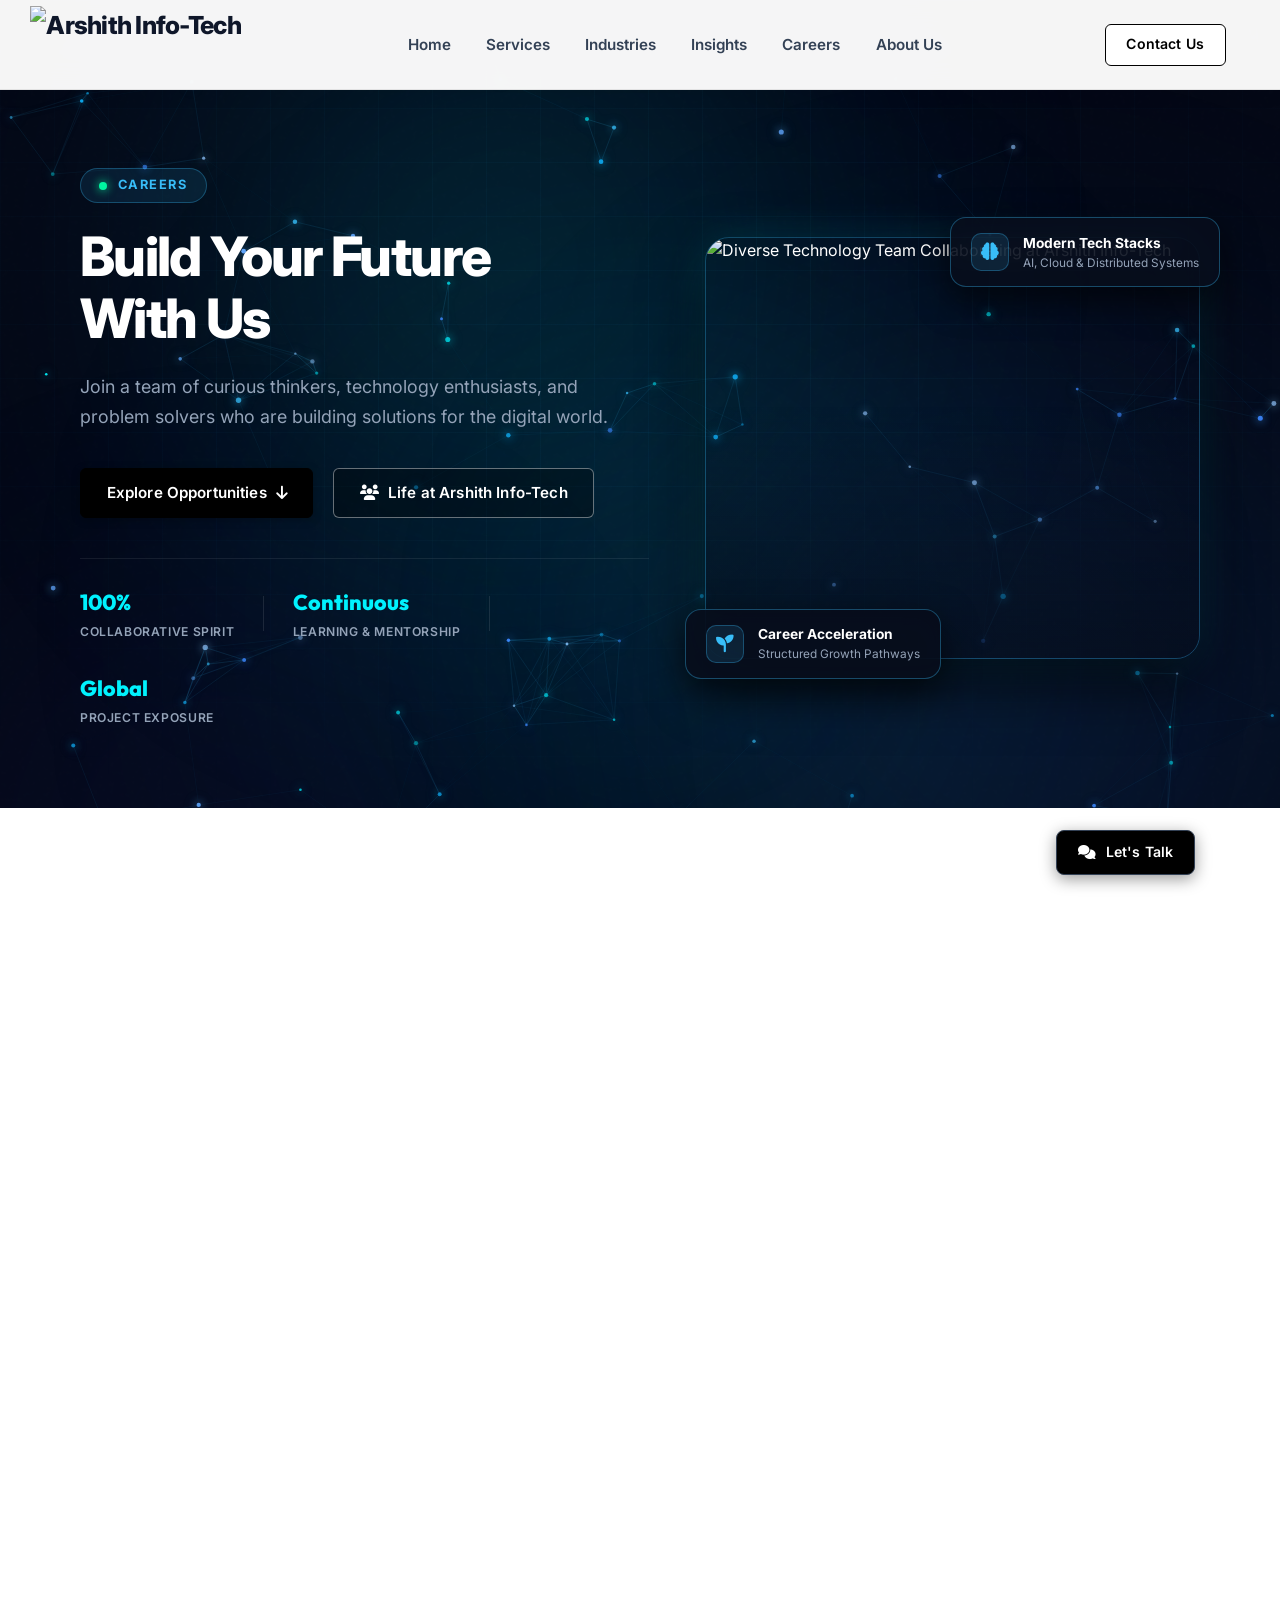
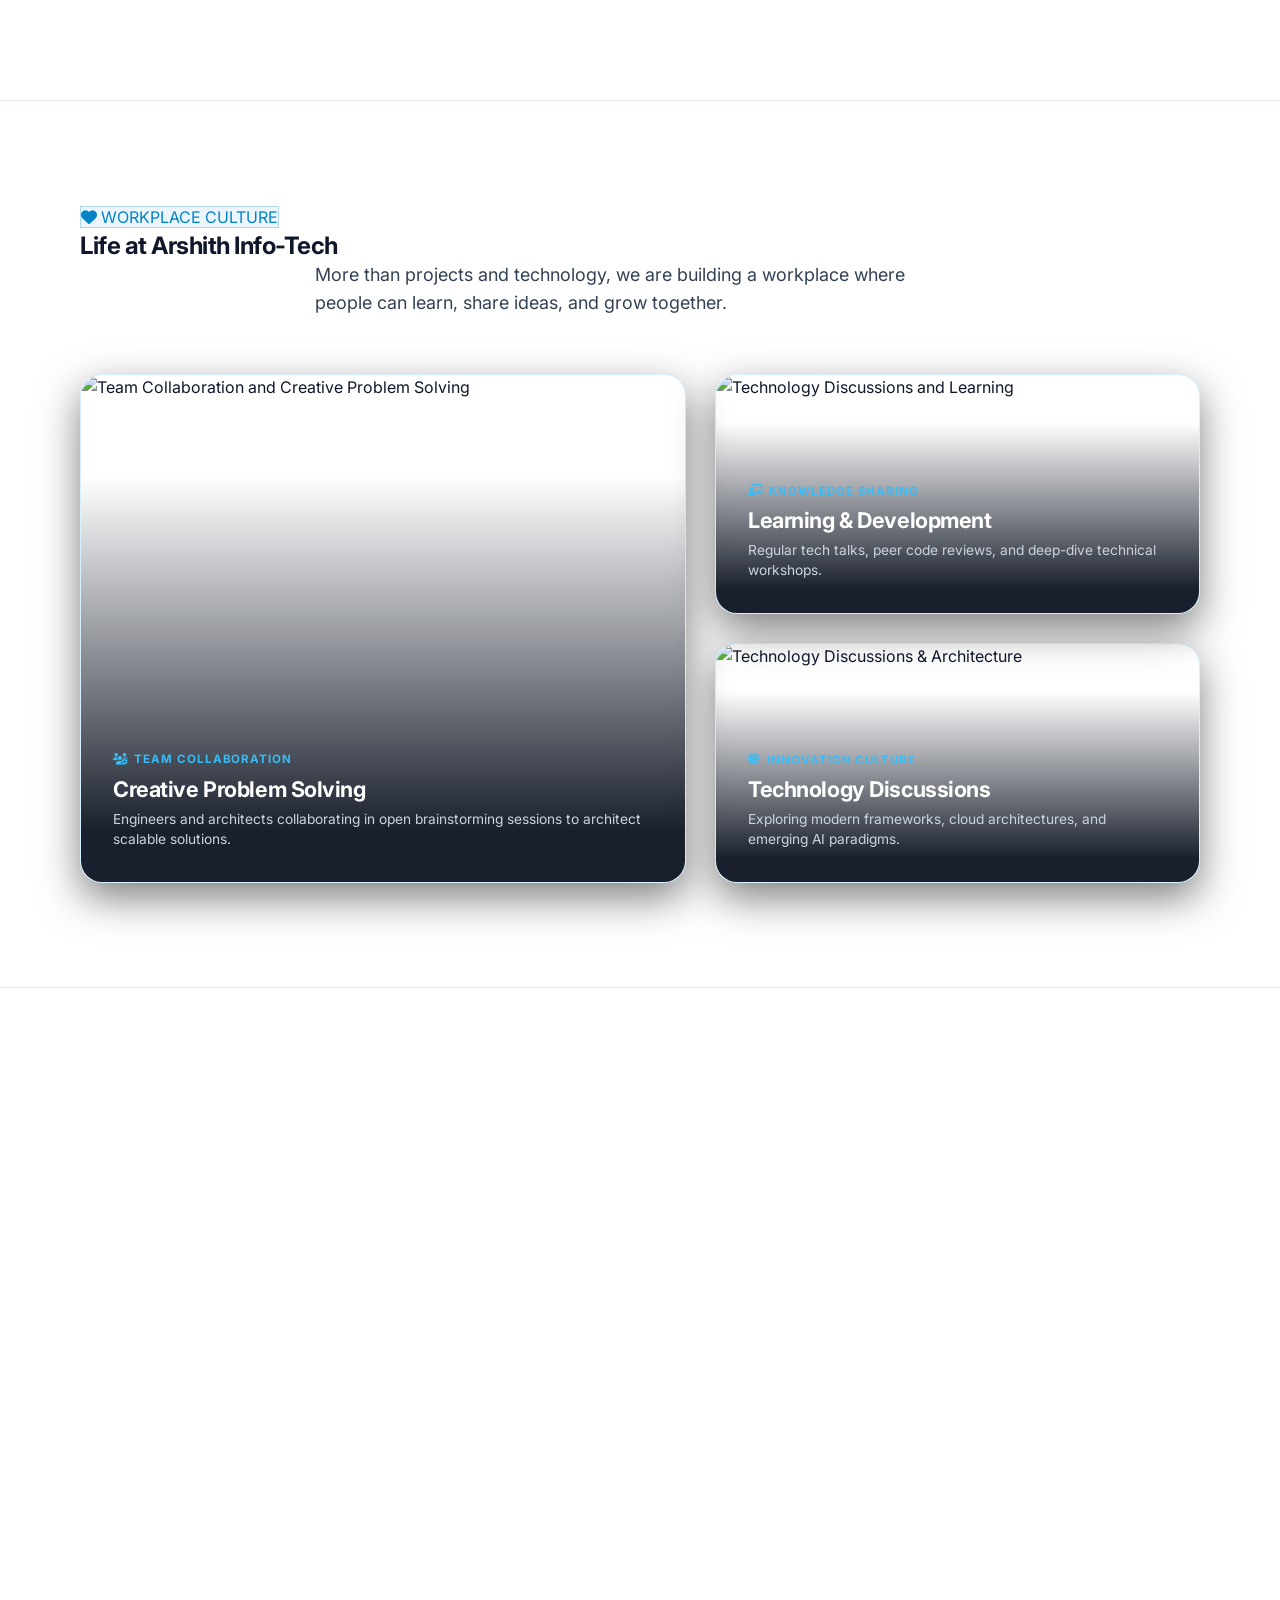
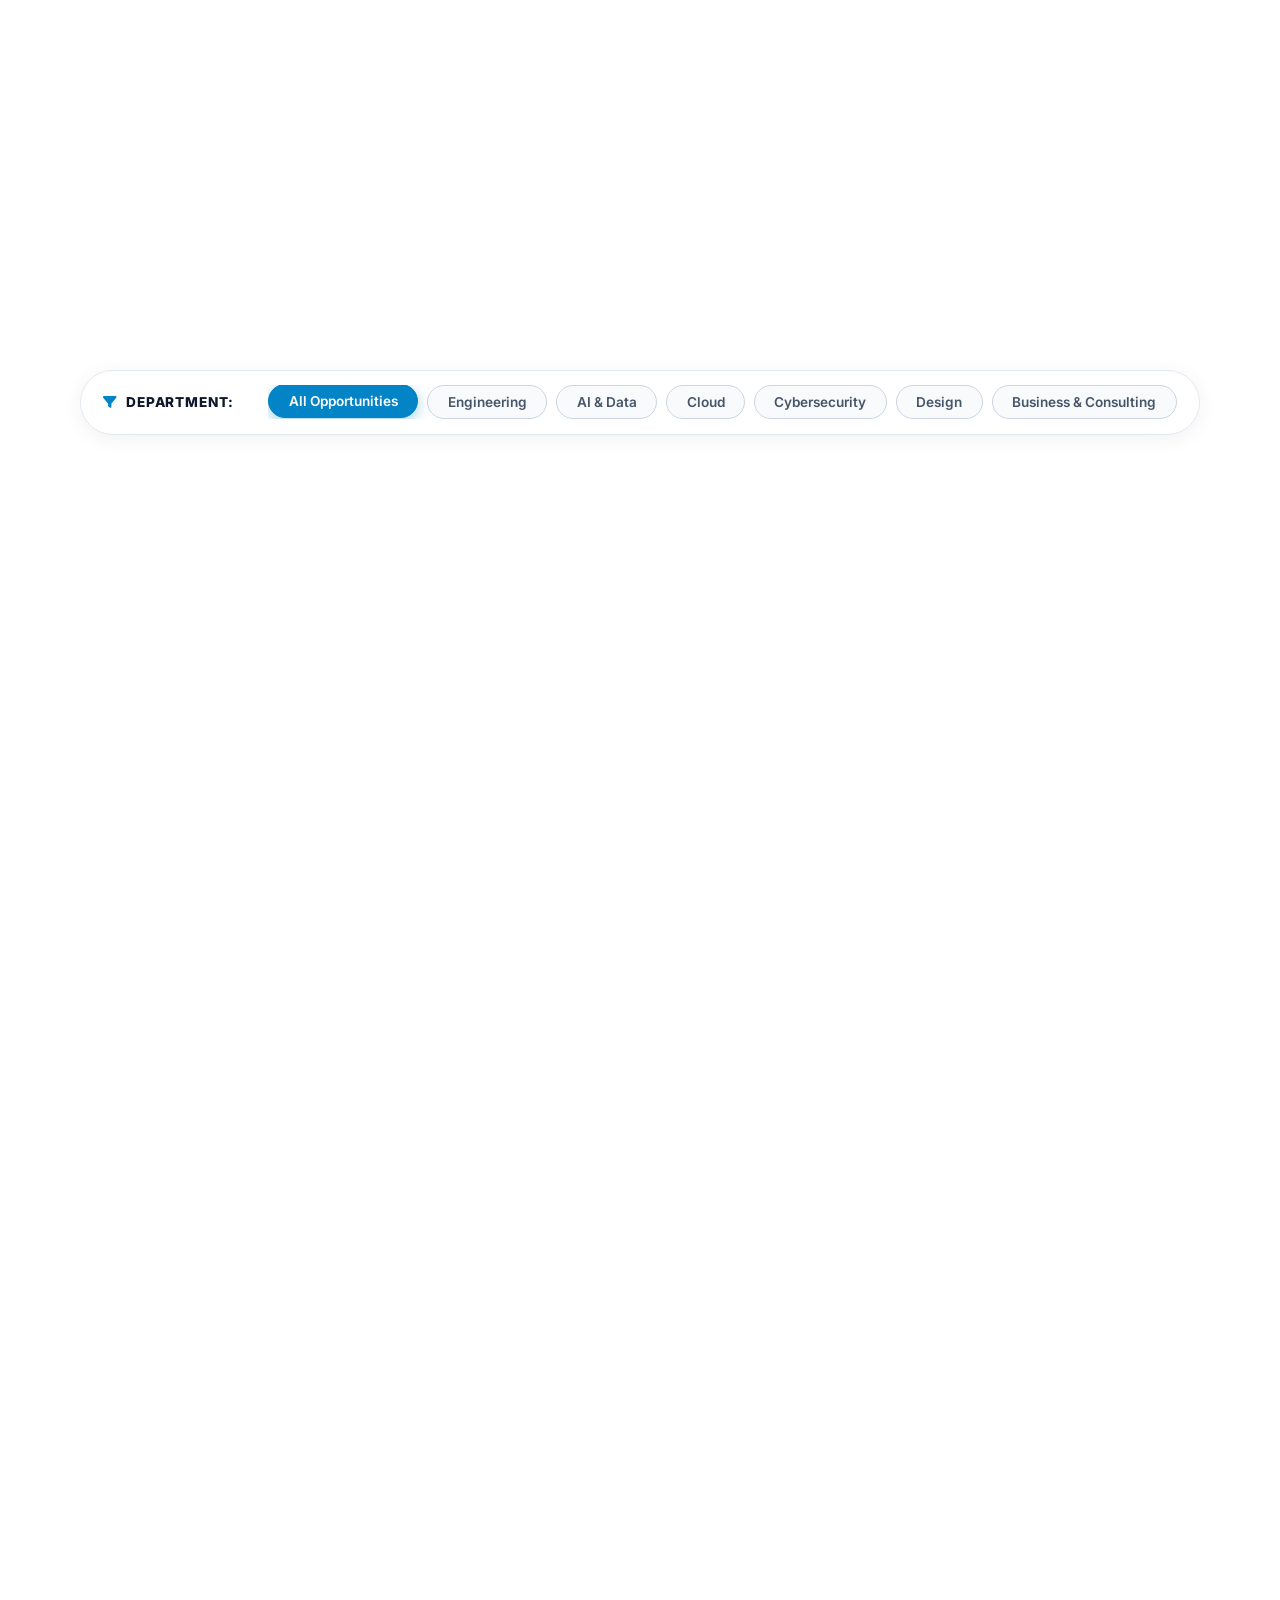
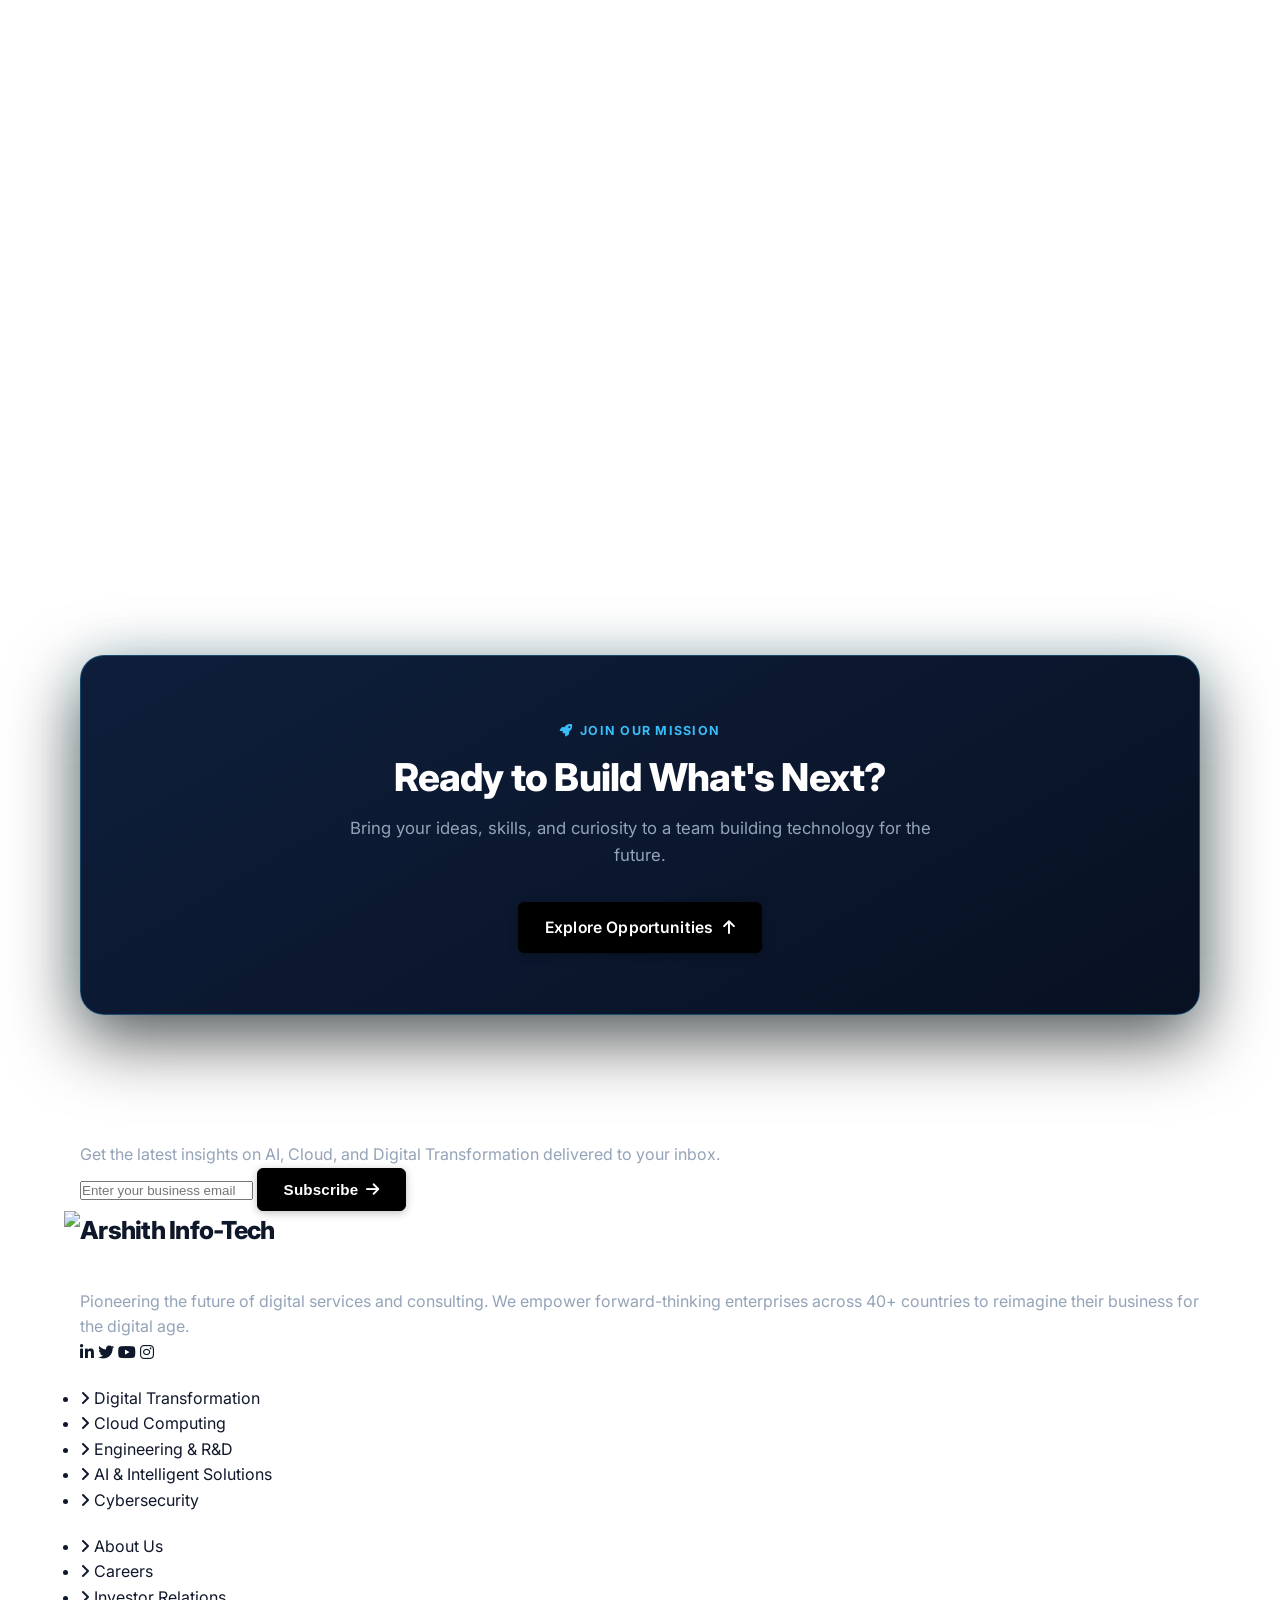
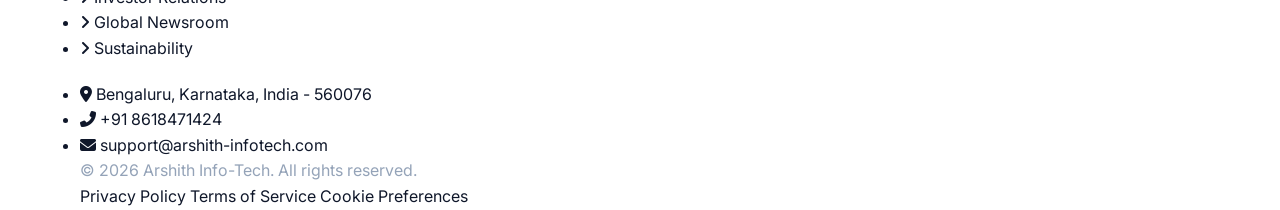
==== commit 121cb725: "Enhance careers opportunities section with light theme and interactive department filtering" ====
--- a/careers.html
+++ b/careers.html
@@ -155,6 +155,166 @@
     .culture-value-pillar.pillar-improvement .pillar-footer-tag {
       color: #ea580c !important;
     }
+
+    /* Careers Opportunities Filter Bar & Job Cards Light Theme */
+    .careers-filter-bar,
+    body.page-careers .careers-filter-bar {
+      background: #ffffff !important;
+      border: 1px solid #e2e8f0 !important;
+      border-radius: 50px !important;
+      box-shadow: 0 4px 20px rgba(15, 23, 42, 0.06) !important;
+      padding: 0.9rem 1.4rem !important;
+      margin-bottom: 2.5rem !important;
+      display: flex !important;
+      align-items: center !important;
+      justify-content: space-between !important;
+      gap: 1.25rem !important;
+      opacity: 1 !important;
+      transform: none !important;
+    }
+
+    .careers-filter-bar .career-filter-label,
+    body.page-careers .career-filter-label {
+      color: #0f172a !important;
+      font-weight: 800 !important;
+      display: flex !important;
+      align-items: center !important;
+      gap: 0.5rem !important;
+      font-size: 0.85rem !important;
+      text-transform: uppercase !important;
+      letter-spacing: 0.06em !important;
+    }
+
+    .careers-filter-bar .career-filter-label i {
+      color: #0284c7 !important;
+    }
+
+    .careers-filter-bar .career-pill,
+    body.page-careers .career-pill {
+      color: #475569 !important;
+      background: #f8fafc !important;
+      border: 1px solid #cbd5e1 !important;
+      font-weight: 600 !important;
+      padding: 0.5rem 1.2rem !important;
+      border-radius: 50px !important;
+      font-size: 0.85rem !important;
+      cursor: pointer !important;
+      transition: all 0.25s ease !important;
+    }
+
+    .careers-filter-bar .career-pill:hover,
+    body.page-careers .career-pill:hover {
+      color: #0284c7 !important;
+      background: #f0f9ff !important;
+      border-color: #0284c7 !important;
+    }
+
+    .careers-filter-bar .career-pill.active,
+    body.page-careers .career-pill.active {
+      color: #ffffff !important;
+      background: #0284c7 !important;
+      border-color: #0284c7 !important;
+      box-shadow: 0 4px 14px rgba(2, 132, 199, 0.35) !important;
+    }
+
+    /* Jobs List & Cards */
+    .jobs-list-container {
+      display: flex !important;
+      flex-direction: column !important;
+      gap: 1.4rem !important;
+    }
+
+    .jobs-list-container .job-card-item,
+    body.page-careers .job-card-item {
+      background: #ffffff !important;
+      border: 1px solid #e2e8f0 !important;
+      border-radius: 20px !important;
+      padding: 2.2rem 2.5rem !important;
+      box-shadow: 0 8px 24px rgba(15, 23, 42, 0.06), 0 2px 8px rgba(15, 23, 42, 0.04) !important;
+      transition: all 0.35s cubic-bezier(0.16, 1, 0.3, 1) !important;
+      display: flex;
+      align-items: center !important;
+      justify-content: space-between !important;
+      gap: 2rem !important;
+    }
+
+    .jobs-list-container .job-card-item.is-hidden,
+    body.page-careers .job-card-item.is-hidden,
+    .job-card-item[style*="display: none"] {
+      display: none !important;
+    }
+
+    .jobs-list-container .job-card-item:hover,
+    body.page-careers .job-card-item:hover {
+      transform: translateY(-4px) !important;
+      border-color: #0284c7 !important;
+      box-shadow: 0 16px 40px rgba(2, 132, 199, 0.16), 0 4px 12px rgba(15, 23, 42, 0.08) !important;
+    }
+
+    .job-card-item .job-title,
+    body.page-careers .job-title {
+      color: #0f172a !important;
+      font-size: 1.35rem !important;
+      font-weight: 800 !important;
+      margin-bottom: 0.5rem !important;
+    }
+
+    .job-card-item:hover .job-title,
+    body.page-careers .job-card-item:hover .job-title {
+      color: #0284c7 !important;
+    }
+
+    .job-card-item .job-snippet,
+    body.page-careers .job-snippet {
+      color: #475569 !important;
+      font-size: 0.95rem !important;
+      line-height: 1.6 !important;
+      margin-bottom: 1rem !important;
+    }
+
+    .job-meta-row .meta-tag,
+    body.page-careers .meta-tag {
+      background: #f1f5f9 !important;
+      border: 1px solid #e2e8f0 !important;
+      color: #334155 !important;
+      font-size: 0.82rem !important;
+      font-weight: 600 !important;
+      padding: 0.35rem 0.85rem !important;
+      border-radius: 50px !important;
+      display: inline-flex !important;
+      align-items: center !important;
+      gap: 0.4rem !important;
+    }
+
+    .job-meta-row .meta-tag i,
+    body.page-careers .meta-tag i {
+      color: #0284c7 !important;
+    }
+
+    .btn-view-job,
+    body.page-careers .btn-view-job {
+      background: #0284c7 !important;
+      color: #ffffff !important;
+      border: 1px solid #0284c7 !important;
+      font-weight: 700 !important;
+      padding: 0.75rem 1.5rem !important;
+      border-radius: 50px !important;
+      display: inline-flex !important;
+      align-items: center !important;
+      gap: 0.5rem !important;
+      transition: all 0.3s ease !important;
+      cursor: pointer !important;
+      white-space: nowrap !important;
+    }
+
+    .btn-view-job:hover,
+    body.page-careers .btn-view-job:hover {
+      background: #0369a1 !important;
+      border-color: #0369a1 !important;
+      color: #ffffff !important;
+      transform: translateY(-2px) !important;
+      box-shadow: 0 6px 18px rgba(2, 132, 199, 0.35) !important;
+    }
   </style>
 </head>
 
@@ -514,10 +674,6 @@
         <p class="section-subtitle">
           Explore opportunities to work with our teams and build your career across technology, engineering, consulting, and business functions.
         </p>
-        <div class="openings-demo-notice">
-          <i class="fas fa-info-circle"></i>
-          <span>Sample Opportunity Profiles — Explore requirements, responsibilities, and submit candidate interest below.</span>
-        </div>
       </div>
 
       <!-- Department Filter Pills -->
@@ -685,8 +841,6 @@
 
     </div>
   </section>
-
-  </div>
 
   <!-- ===================================================
        6. CAREERS FINAL CALL TO ACTION
@@ -1220,7 +1374,39 @@
   <button id="backToTop" aria-label="Back to top"><i class="fas fa-chevron-up"></i></button>
 
   <!-- Custom JavaScript -->
-  <script src="js/main.js"></script>
+  <script src="js/main.js?v=1.2"></script>
+  <script>
+    // Ensure department filtering works seamlessly
+    document.addEventListener('DOMContentLoaded', function () {
+      const careerFilterBar = document.getElementById('careersFilterBar');
+      if (careerFilterBar) {
+        const filterPills = careerFilterBar.querySelectorAll('.career-pill');
+        const jobItems = document.querySelectorAll('.job-card-item');
+
+        filterPills.forEach(pill => {
+          pill.addEventListener('click', function () {
+            filterPills.forEach(p => p.classList.remove('active'));
+            pill.classList.add('active');
+
+            const filterValue = pill.getAttribute('data-job-filter');
+
+            jobItems.forEach(job => {
+              const category = job.getAttribute('data-job-category');
+              if (filterValue === 'all' || category === filterValue) {
+                job.classList.remove('is-hidden');
+                job.style.setProperty('display', 'flex', 'important');
+                job.style.opacity = '1';
+                job.style.transform = 'translateY(0)';
+              } else {
+                job.classList.add('is-hidden');
+                job.style.setProperty('display', 'none', 'important');
+              }
+            });
+          });
+        });
+      }
+    });
+  </script>
 </body>
 
 </html>
--- a/css/style.css
+++ b/css/style.css
@@ -10222,34 +10222,69 @@
   color: #ea580c !important;
 }
 
-/* 5. Section 5: Openings Notice, Filter Bar, & Job Cards */
-.openings-demo-notice {
-  background: #f8fafc !important;
-  border: 1px solid #cbd5e1 !important;
-  color: #475569 !important;
-}
-
-.openings-demo-notice i {
+/* 5. Section 5: Filter Bar & Job Cards */
+.careers-filter-bar,
+body.page-careers .careers-filter-bar {
+  background: #ffffff !important;
+  border: 1px solid #e2e8f0 !important;
+  border-radius: 50px !important;
+  box-shadow: 0 4px 20px rgba(15, 23, 42, 0.06) !important;
+  padding: 0.9rem 1.4rem !important;
+  margin-bottom: 2.5rem !important;
+  display: flex !important;
+  align-items: center !important;
+  justify-content: space-between !important;
+  gap: 1.25rem !important;
+}
+
+.careers-filter-bar .career-filter-label,
+body.page-careers .career-filter-label {
+  color: #0f172a !important;
+  font-weight: 800 !important;
+  display: flex !important;
+  align-items: center !important;
+  gap: 0.5rem !important;
+  font-size: 0.85rem !important;
+  text-transform: uppercase !important;
+  letter-spacing: 0.06em !important;
+}
+
+.careers-filter-bar .career-filter-label i {
   color: #0284c7 !important;
 }
 
-.careers-filter-bar .career-filter-label {
-  color: #334155 !important;
-  font-weight: 700 !important;
-}
-
-.careers-filter-bar .career-pill {
+.careers-filter-bar .career-pill,
+body.page-careers .career-pill {
   color: #475569 !important;
   background: #f8fafc !important;
   border: 1px solid #cbd5e1 !important;
+  font-weight: 600 !important;
+  padding: 0.5rem 1.2rem !important;
+  border-radius: 50px !important;
+  font-size: 0.85rem !important;
+  cursor: pointer !important;
+  transition: all 0.25s ease !important;
 }
 
 .careers-filter-bar .career-pill:hover,
-.careers-filter-bar .career-pill.active {
+body.page-careers .career-pill:hover {
+  color: #0284c7 !important;
+  background: #f0f9ff !important;
+  border-color: #0284c7 !important;
+}
+
+.careers-filter-bar .career-pill.active,
+body.page-careers .career-pill.active {
   color: #ffffff !important;
   background: #0284c7 !important;
   border-color: #0284c7 !important;
-  box-shadow: 0 4px 14px rgba(2, 132, 199, 0.3) !important;
+  box-shadow: 0 4px 14px rgba(2, 132, 199, 0.35) !important;
+}
+
+.jobs-list-container {
+  display: flex !important;
+  flex-direction: column !important;
+  gap: 1.4rem !important;
 }
 
 .jobs-list-container .job-card-item,
@@ -10258,8 +10293,19 @@
   background: #ffffff !important;
   border: 1px solid #e2e8f0 !important;
   border-radius: 20px !important;
+  padding: 2.2rem 2.5rem !important;
   box-shadow: 0 8px 24px rgba(15, 23, 42, 0.06), 0 2px 8px rgba(15, 23, 42, 0.04) !important;
   transition: all 0.35s cubic-bezier(0.16, 1, 0.3, 1) !important;
+  display: flex;
+  align-items: center !important;
+  justify-content: space-between !important;
+  gap: 2rem !important;
+}
+
+.jobs-list-container .job-card-item.is-hidden,
+body.page-careers .job-card-item.is-hidden,
+.job-card-item[style*="display: none"] {
+  display: none !important;
 }
 
 .jobs-list-container .job-card-item:hover,
@@ -10273,23 +10319,36 @@
 .job-card-item .job-title,
 body.page-careers .job-title {
   color: #0f172a !important;
+  font-size: 1.35rem !important;
+  font-weight: 800 !important;
+  margin-bottom: 0.5rem !important;
 }
 
 .job-card-item:hover .job-title,
-body.page-careers .job-card-item:hover .job-title {
+body.page-careers .job-title:hover {
   color: #0284c7 !important;
 }
 
 .job-card-item .job-snippet,
 body.page-careers .job-snippet {
-  color: #334155 !important;
+  color: #475569 !important;
+  font-size: 0.95rem !important;
+  line-height: 1.6 !important;
+  margin-bottom: 1rem !important;
 }
 
 .job-meta-row .meta-tag,
 body.page-careers .meta-tag {
-  background: #f8fafc !important;
-  border: 1px solid #cbd5e1 !important;
-  color: #475569 !important;
+  background: #f1f5f9 !important;
+  border: 1px solid #e2e8f0 !important;
+  color: #334155 !important;
+  font-size: 0.82rem !important;
+  font-weight: 600 !important;
+  padding: 0.35rem 0.85rem !important;
+  border-radius: 50px !important;
+  display: inline-flex !important;
+  align-items: center !important;
+  gap: 0.4rem !important;
 }
 
 .job-meta-row .meta-tag i,
@@ -10304,15 +10363,15 @@
 }
 
 .job-dept-tag.tag-ai {
+  color: #7c3aed !important;
+  background: #f3e8ff !important;
+  border: 1px solid #e9d5ff !important;
+}
+
+.job-dept-tag.tag-cloud {
   color: #0284c7 !important;
   background: #e0f2fe !important;
   border: 1px solid #bae6fd !important;
-}
-
-.job-dept-tag.tag-cloud {
-  color: #2563eb !important;
-  background: #dbeafe !important;
-  border: 1px solid #bfdbfe !important;
 }
 
 .job-dept-tag.tag-cyber {
@@ -10322,9 +10381,9 @@
 }
 
 .job-dept-tag.tag-design {
-  color: #7c3aed !important;
-  background: #f3e8ff !important;
-  border: 1px solid #e9d5ff !important;
+  color: #d97706 !important;
+  background: #fef3c7 !important;
+  border: 1px solid #fde68a !important;
 }
 
 .job-dept-tag.tag-business {
@@ -10335,15 +10394,24 @@
 
 .btn-view-job,
 body.page-careers .btn-view-job {
-  background: #0f172a !important;
+  background: #0284c7 !important;
   color: #ffffff !important;
-  border: 1px solid #0f172a !important;
+  border: 1px solid #0284c7 !important;
+  font-weight: 700 !important;
+  padding: 0.75rem 1.5rem !important;
+  border-radius: 50px !important;
+  display: inline-flex !important;
+  align-items: center !important;
+  gap: 0.5rem !important;
+  transition: all 0.3s ease !important;
+  cursor: pointer !important;
+  white-space: nowrap !important;
 }
 
 .btn-view-job:hover,
 body.page-careers .btn-view-job:hover {
-  background: #0284c7 !important;
-  border-color: #0284c7 !important;
+  background: #0369a1 !important;
+  border-color: #0369a1 !important;
   color: #ffffff !important;
   transform: translateY(-2px) !important;
   box-shadow: 0 6px 18px rgba(2, 132, 199, 0.35) !important;
